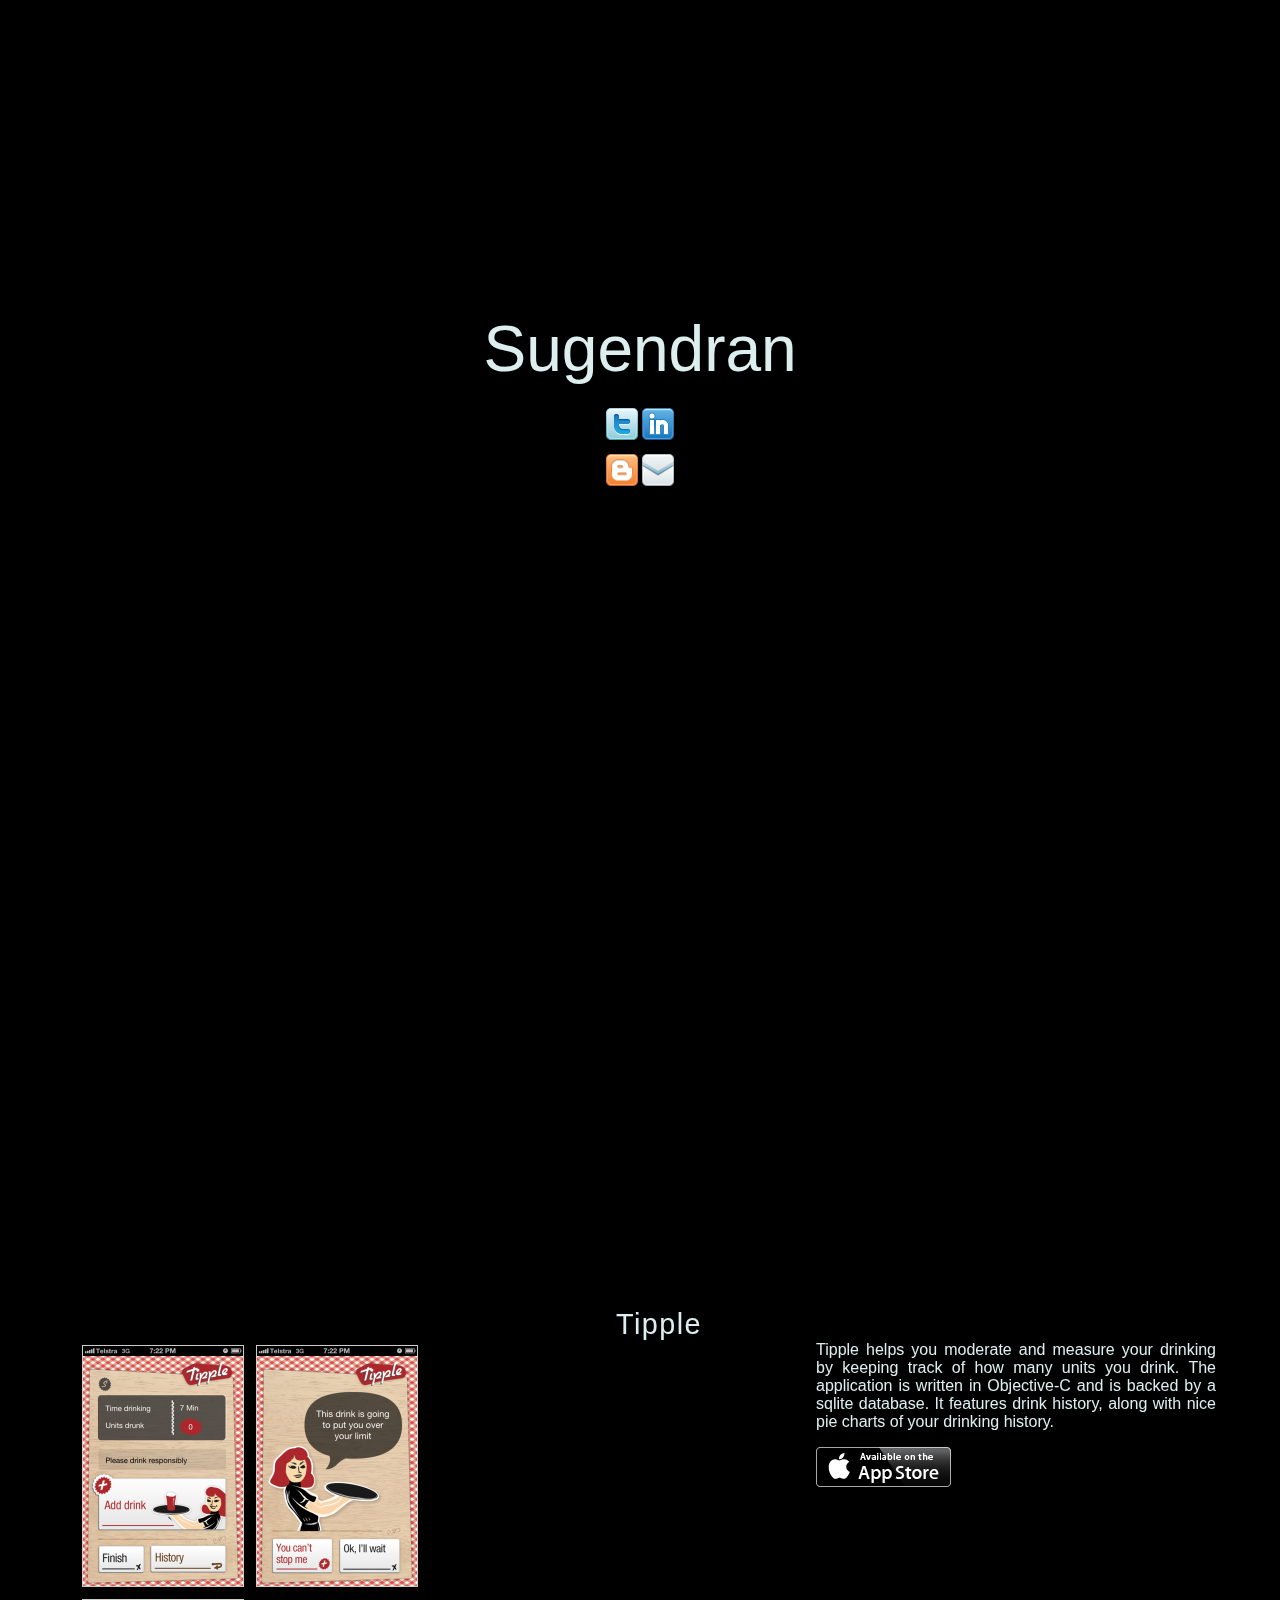
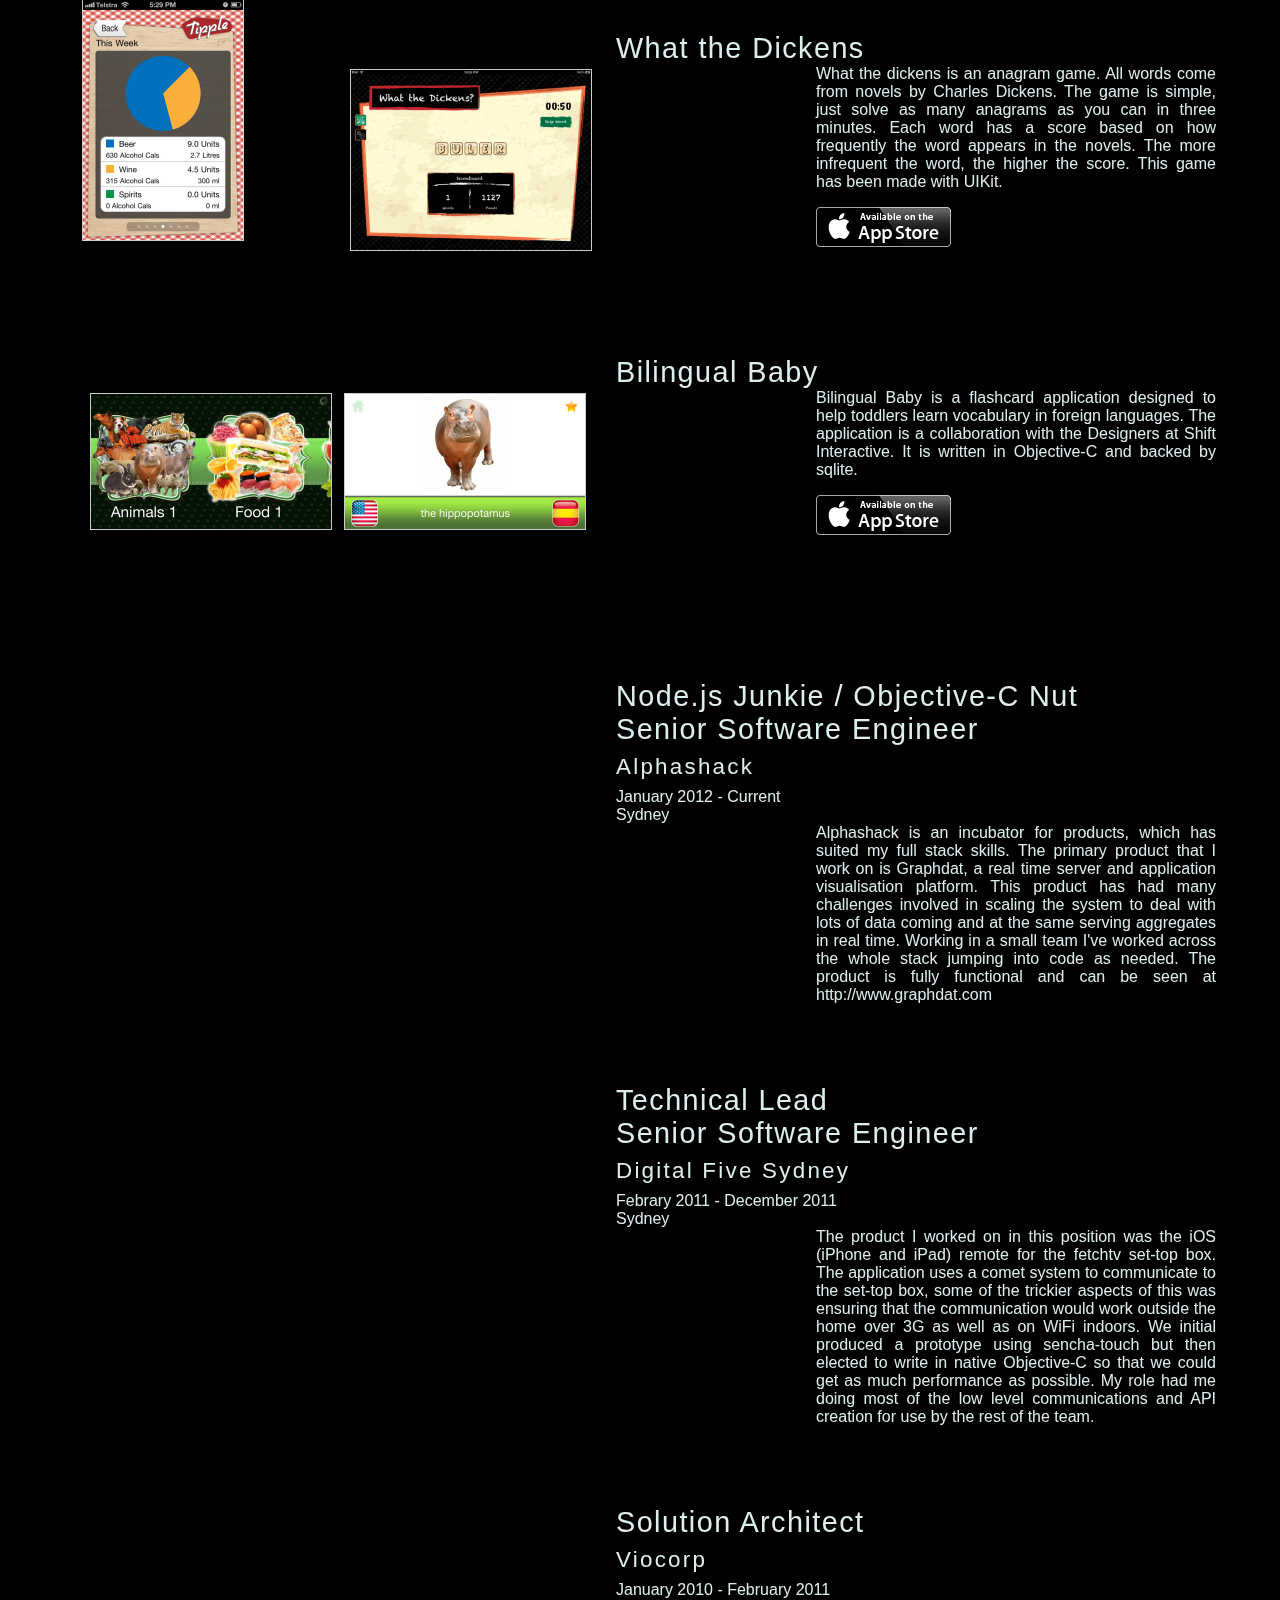
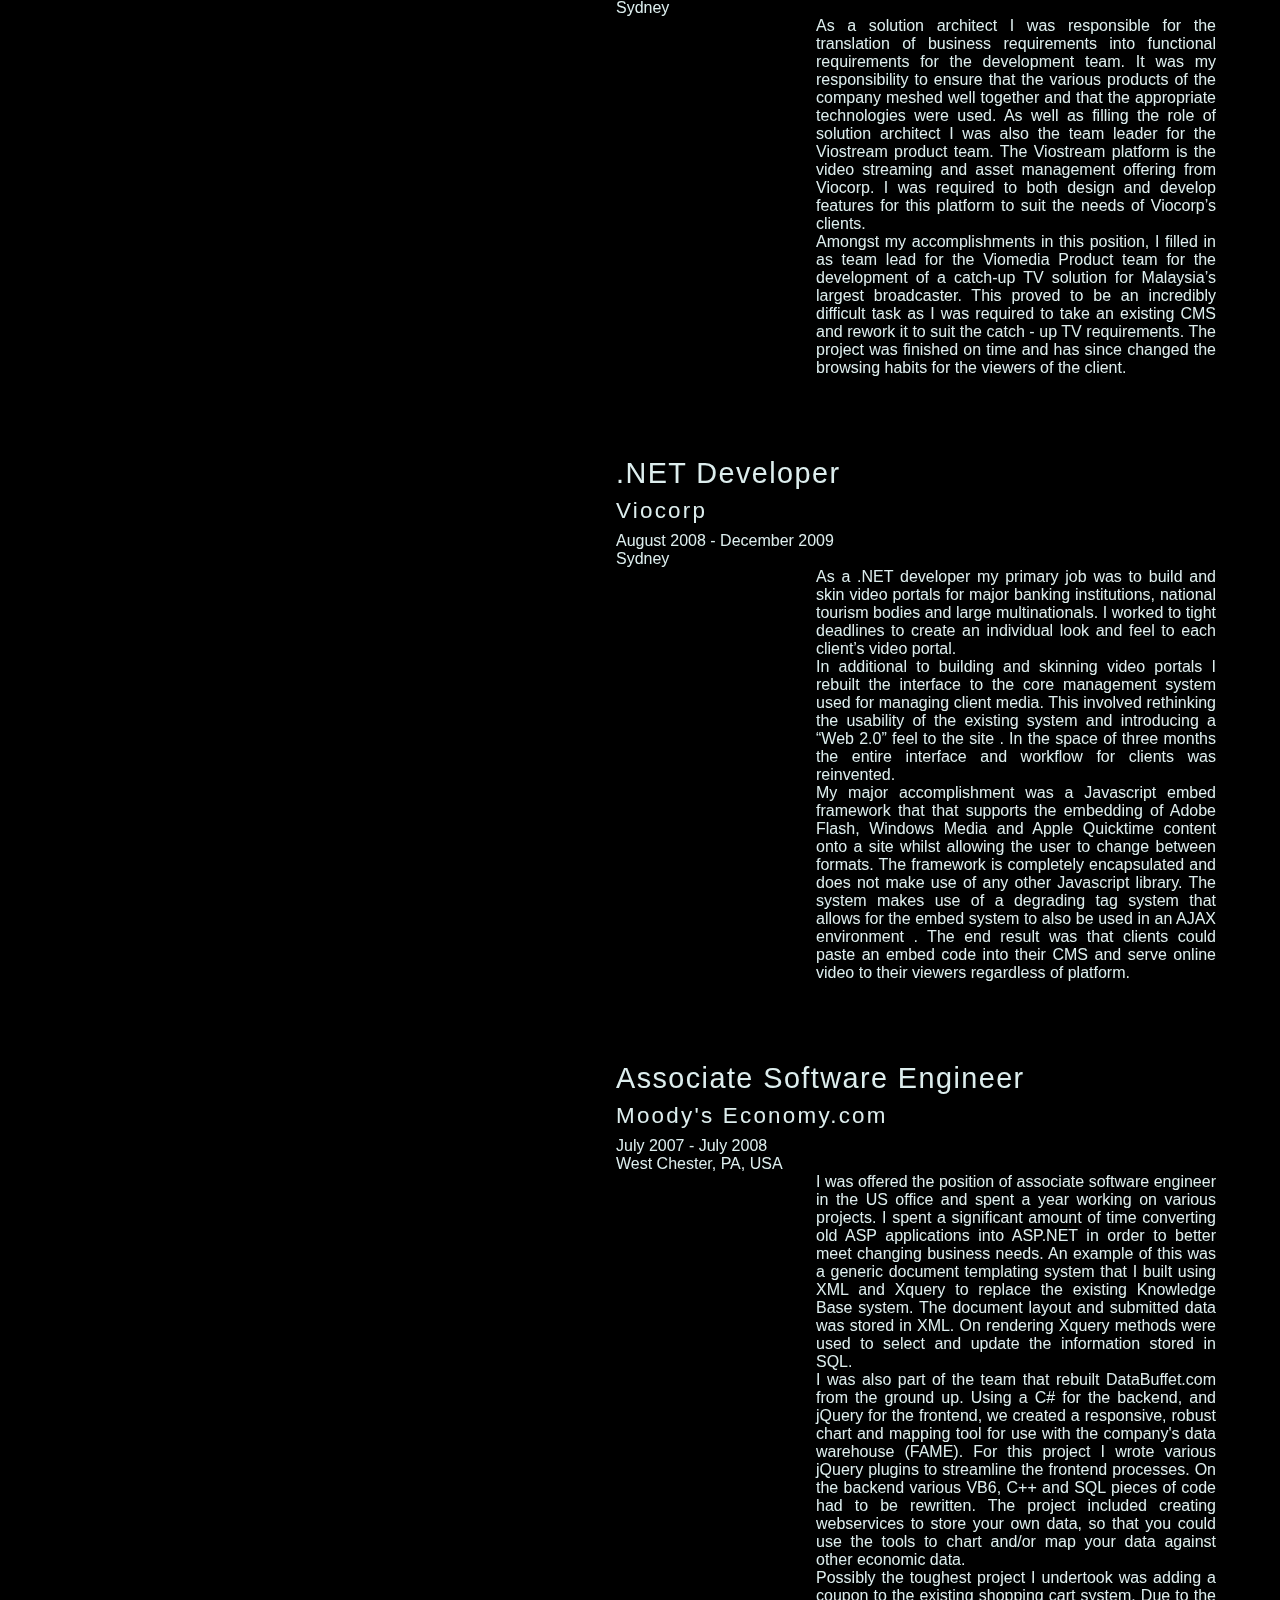
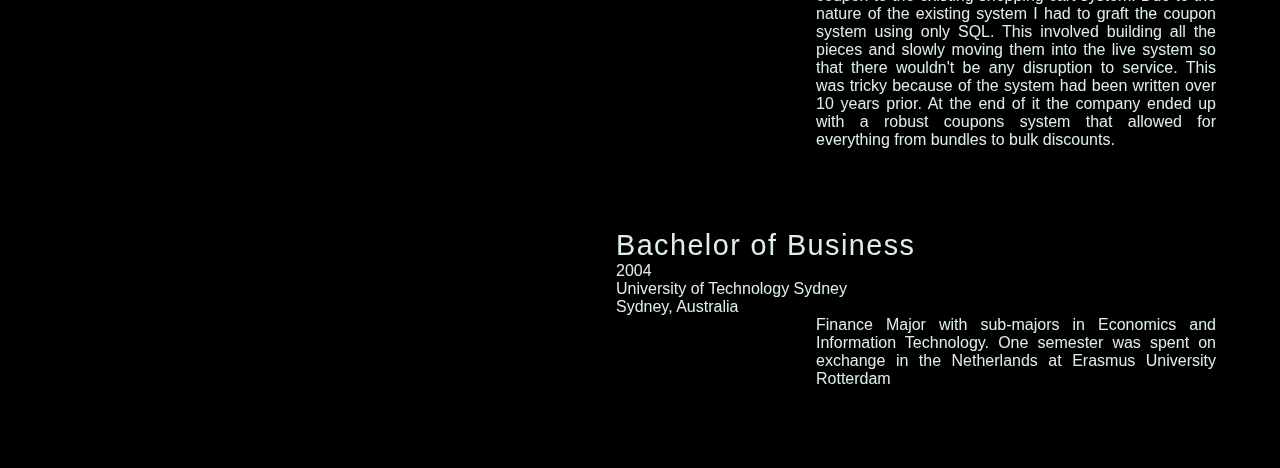
==== index.html @ 757991a2 "reworked website!" ====
﻿<!DOCTYPE html PUBLIC "-//W3C//DTD XHTML 1.0 Transitional//EN" "http://www.w3.org/TR/xhtml1/DTD/xhtml1-transitional.dtd">

<html xmlns="http://www.w3.org/1999/xhtml">
<head>
    <title>All about Sugendran</title>
    <link rel="stylesheet" type="text/css" href="styles/screen.css" />
    <script src="http://ajax.googleapis.com/ajax/libs/jquery/1.9.0/jquery.min.js"></script>
    <script type="text/javascript">
        (function(window, document, $) {
            var winHeight = 100, halfHeight = 50, pixelsPerDegree = 1.8, halfWidth = 100;
            var titleWidth = 400, titleMaxLeft = 400, titleHeight = 100;
            var docElem = document.documentElement;
            var canTransform = typeof(docElem.style.webkitTransform) != "undefined" || typeof(docElem.style.    MozTransform) != "undefined" || typeof(docElem.style.transform) != "undefined";
            function onResize() {
                winHeight = $(window).height();
                halfHeight = (winHeight * 0.5);
                halfWidth= $(window).width() * 0.5;
                var titleElem = $("#title");
                titleWidth = titleElem.width();
                titleHeight = titleElem.height();
                titleMaxLeft = (halfWidth - (titleWidth * 0.5));
                pixelsPerDegree = 90 / halfHeight;
                $("div.panel.main")
                    .css("minHeight", winHeight + "px")
                    .children("div.menu").css("margin-top", halfHeight - 42 + "px");
                titleElem.css({ 
                    "bottom": (halfHeight + 64) + "px",
                    "left": titleMaxLeft + "px"
                });
            }
            function onScroll() {
                var offset = $(document).scrollTop();
                if(!canTransform) return;
                var angle = Math.max(0 - (offset * pixelsPerDegree), -90);
                var anglePercent = (angle / -90);
                var anglePercentInverse = 1 - anglePercent;
                var left = titleMaxLeft * anglePercentInverse - titleHeight * anglePercent;
                var rotation = "rotate(" + angle + "deg)";
                $("#title").css({
                    "-webkit-transform": rotation,
                    "-moz-transform": rotation,
                    "transform": rotation,
                    "left": left + "px"
                });
            }
            $(window).resize(onResize);
            $(document).scroll(onScroll);
            $(function() {
                if(!canTransform) {
                    $("#title").css("display", "absolute");
                }
                onResize();
                onScroll();
            });
        })(window, document, jQuery);
    </script>
</head>
<body>
    <h1 class="title" id="title">Sugendran</h1>
    <div class="panel main">
        <div class="menu">
            <a href="http://twitter.com/sugendran" title="Follow Sugendran on Twitter" class="twitter">
                <span>Follow Sugendran on Twitter</span>
            </a>
            <a href="http://au.linkedin.com/in/sugendran" title="Sugendran on LinkedIn" class="linkedin">
                <span>Sugendran on LinkedIn</span>
            </a>
            <a href="http://www.abandonedexpression.com" title="Read Sugendran's Blog" class="blog">
                <span>Read Sugendran's Blog</span>
            </a>
            <a href="mailto://sugendran@sugendran.net" title="Email Sugendran" class="email">
                <span>Email Sugendran</span>
            </a>
        </div>
    </div>
    <div class="panel apps">
        <div class="app">
            <dl>
                <dt class="title">Title</dt>
                <dd class="title">Tipple</dd>
                <dt class="screenshots"><dt>
                <dd class="screenshots" style="width:518px">
                    <img src="images/tipple-1.jpeg" alt="Add drink screen"  width="160" height="240" />
                    <img src="images/tipple-2.jpeg" alt="Overlimit screen"  width="160" height="240" />
                    <img src="images/tipple-3.jpeg" alt="History screen"  width="160" height="240" />
                </dd>
                <dt class="description">Description</dt>
                <dd class="description">Tipple helps you moderate and measure your drinking by keeping track of how many units you drink. The application is written in Objective-C and is backed by a sqlite database. It features drink history, along with nice pie charts of your drinking history.</dd>
                <dt class="link">Links></dt>
                <dd class="link"><a href="https://itunes.apple.com/au/app/tipple-alcohol-tracker/id479124591?mt=8"><img src="images/available_on_app_store.png" alt="Available on the App Store" /></a></dd>
            </dl>
        </div>
        <div class="app">
            <dl>
                <dt class="title">Title</dt>
                <dd class="title">What the Dickens</dd>
                <dt class="screenshots"><dt>
                <dd class="screenshots" style="width:250px">
                    <img src="images/what-the-dickens-1.jpeg" alt="Sample game screen"  width="240" height="180" />
                </dd>
                <dt class="description">Description</dt>
                <dd class="description">What the dickens is an anagram game. All words come from novels by Charles Dickens. The game is simple, just solve as many anagrams as you can in three minutes. Each word has a score based on how frequently the word appears in the novels. The more infrequent the word, the higher the score. This game has been made with UIKit.</dd>
                <dt class="link">Links></dt>
                <dd class="link"><a href="https://itunes.apple.com/au/app/what-the-dickens/id553175705?mt=8"><img src="images/available_on_app_store.png" alt="Available on the App Store" /></a></dd>
            </dl>
        </div>
        <div class="app">
            <dl>
                <dt class="title">Title</dt>
                <dd class="title">Bilingual Baby</dd>
                <dt class="screenshots"><dt>
                <dd class="screenshots" style="width:510px">
                    <img src="images/bb-2.jpeg" alt="Sample game screen"  width="240" height="135" />
                    <img src="images/bb-1.jpeg" alt="Sample game screen"  width="240" height="135" />
                </dd>
                <dt class="description">Description</dt>
                <dd class="description">Bilingual Baby is a flashcard application designed to help toddlers learn vocabulary in foreign languages. The application is a collaboration with the Designers at Shift Interactive. It is written in Objective-C and backed by sqlite.</dd>
                <dt class="link">Links></dt>
                <dd class="link"><a href="https://itunes.apple.com/us/app/bilingual-baby-flash-cards/id507280005?mt=8"><img src="images/available_on_app_store.png" alt="Available on the App Store" /></a></dd>
            </dl>
        </div>
    </div>
    <div class="panel jobs">
        <div class="job">
            <dl>
                <dt class="title">
                    Title
                </dt>
                <dd class="title">
                    Node.js Junkie / Objective-C Nut 
                </dd>
                <dd class="title">
                    Senior Software Engineer
                </dd>
                <dt class="company">
                    Company
                </dt>
                <dd class="companyx">
                    Alphashack
                </dd>
                <dt class="date">
                    Date
                </dt>
                <dd class="date">
                    January 2012 - Current
                </dd>
                <dt class="location">
                    Location
                </dt>
                <dd class="location">
                    Sydney
                </dd>
                <dt class="description">
                    Description
                </dt>
                <dd class="description">
                    <p>
                        Alphashack is an incubator for products, which has suited my full stack
                        skills. The primary product that I work on is Graphdat, a real time server and application visualisation platform. This product has had many challenges involved in scaling the system to deal with lots of data coming and at the same serving aggregates in real time. Working in a small team I've worked across the whole stack jumping into code as needed. The product is fully functional and can be seen at http://www.graphdat.com
                    </p>
                </dd>
                <dt class="keywords">
                    Keywords
                </dt>
                <dd class="keywords">
                    <span class="keywords">
                        nodejs
                    </span>
                    <span class="keywords">
                        Objective-C
                    </span>
                    <span class="keywords">
                        iOS
                    </span>
                    <span class="keywords">
                        Javascript
                    </span>
                    <span class="keywords">
                        PHP
                    </span>
                </dd>
            </dl>
        </div>
        <div class="job">
            <dl>
                <dt class="title">
                    Title
                </dt>
                <dd class="title">
                    Technical Lead
                </dd>
                <dd class="title">
                    Senior Software Engineer
                </dd>
                <dt class="company">
                    Company
                </dt>
                <dd class="companyx">
                    Digital Five Sydney
                </dd>
                <dt class="date">
                    Date
                </dt>
                <dd class="date">
                    Febrary 2011 - December 2011
                </dd>
                <dt class="location">
                    Location
                </dt>
                <dd class="location">
                    Sydney
                </dd>
                <dt class="description">
                    Description
                </dt>
                <dd class="description">
                    <p>
                        The product I worked on in this position was the iOS (iPhone and iPad)
                        remote for the fetchtv set-top box. The application uses a comet system
                        to communicate to the set-top box, some of the trickier aspects of this
                        was ensuring that the communication would work outside the home over 3G
                        as well as on WiFi indoors. We initial produced a prototype using sencha-touch
                        but then elected to write in native Objective-C so that we could get as
                        much performance as possible. My role had me doing most of the low level
                        communications and API creation for use by the rest of the team.
                    </p>
                </dd>
                <dt class="keywords">
                    Keywords
                </dt>
                <dd class="keywords">
                    <span class="keywords">
                        C#
                    </span>
                    <span class="keywords">
                        Objective-C
                    </span>
                    <span class="keywords">
                        iOS
                    </span>
                    <span class="keywords">
                        sencha-touch
                    </span>
                    <span class="keywords">
                        Javascript
                    </span>
                </dd>
            </dl>
        </div>
        <div class="job">
            <dl>
                <dt class="title">
                    Title
                </dt>
                <dd class="title">
                    Solution Architect
                </dd>
                <dt class="company">
                    Company
                </dt>
                <dd class="companyx">
                    Viocorp
                </dd>
                <dt class="date">
                    Date
                </dt>
                <dd class="date">
                    January 2010 - February 2011
                </dd>
                <dt class="location">
                    Location
                </dt>
                <dd class="location">
                    Sydney
                </dd>
                <dt class="description">
                    Description
                </dt>
                <dd class="description">
                    <p>
                        As a solution architect I was responsible for the translation of business
                        requirements into functional requirements for the development team. It
                        was my responsibility to ensure that the various products of the company
                        meshed well together and that the appropriate technologies were used. As
                        well as filling the role of solution architect I was also the team leader
                        for the Viostream product team. The Viostream platform is the video streaming
                        and asset management offering from Viocorp. I was required to both design
                        and develop features for this platform to suit the needs of Viocorp’s clients.
                    </p>
                    <p>
                        Amongst my accomplishments in this position, I filled in as team lead
                        for the Viomedia Product team for the development of a catch-up TV solution
                        for Malaysia’s largest broadcaster. This proved to be an incredibly difficult
                        task as I was required to take an existing CMS and rework it to suit the
                        catch - up TV requirements. The project was finished on time and has since
                        changed the browsing habits for the viewers of the client.
                    </p>
                </dd>
                <dt class="keywords">
                    Keywords
                </dt>
                <dd class="keywords">
                    <span class="keywords">
                        C#
                    </span>
                    <span class="keywords">
                        Javascript
                    </span>
                    <span class="keywords">
                        Akamai
                    </span>
                    <span class="keywords">
                        CSS
                    </span>
                    <span class="keywords">
                        jQuery
                    </span>
                    <span class="keywords">
                        ASP.NET
                    </span>
                    <span class="keywords">
                        IPTV
                    </span>
                    <span class="keywords">
                        Flash Media Server
                    </span>
                    <span class="keywords">
                        Live Video Streaming
                    </span>
                    <span class="keywords">
                        Internet TV
                    </span>
                    <span class="keywords">
                        PHP
                    </span>
                    <span class="keywords">
                        CMS
                    </span>
                </dd>
            </dl>
        </div>
        <div class="job">
            <dl>
                <dt class="title">
                    Title
                </dt>
                <dd class="title">
                    .NET Developer
                </dd>
                <dt class="company">
                    Company
                </dt>
                <dd class="companyx">
                    Viocorp
                </dd>
                <dt class="date">
                    Date
                </dt>
                <dd class="date">
                    August 2008 - December 2009
                </dd>
                <dt class="location">
                    Location
                </dt>
                <dd class="location">
                    Sydney
                </dd>
                <dt class="description">
                    Description
                </dt>
                <dd class="description">
                    <p>
                        As a .NET developer my primary job was to build and skin video portals
                        for major banking institutions, national tourism bodies and large multinationals.
                        I worked to tight deadlines to create an individual look and feel to each
                        client’s video portal.
                    </p>
                    <p>
                        In additional to building and skinning video portals I rebuilt the interface
                        to the core management system used for managing client media. This involved
                        rethinking the usability of the existing system and introducing a “Web
                        2.0” feel to the site . In the space of three months the entire interface
                        and workflow for clients was reinvented.
                    </p>
                    <p>
                        My major accomplishment was a Javascript embed framework that that supports
                        the embedding of Adobe Flash, Windows Media and Apple Quicktime content
                        onto a site whilst allowing the user to change between formats. The framework
                        is completely encapsulated and does not make use of any other Javascript
                        library. The system makes use of a degrading tag system that allows for
                        the embed system to also be used in an AJAX environment . The end result
                        was that clients could paste an embed code into their CMS and serve online
                        video to their viewers regardless of platform.
                    </p>
                </dd>
                <dt class="keywords">
                    Keywords
                </dt>
                <dd class="keywords">
                    <span class="keywords">
                        C#
                    </span>
                    <span class="keywords">
                        ASP.NET
                    </span>
                    <span class="keywords">
                        jQuery
                    </span>
                    <span class="keywords">
                        Javascript
                    </span>
                    <span class="keywords">
                        CSS
                    </span>
                </dd>
            </dl>
        </div>
        <div class="job">
            <dl>
                <dt class="title">
                    Title
                </dt>
                <dd class="title">
                    Associate Software Engineer
                </dd>
                <dt class="company">
                    Company
                </dt>
                <dd class="companyx">
                    Moody's Economy.com
                </dd>
                <dt class="date">
                    Date
                </dt>
                <dd class="date">
                    July 2007 - July 2008
                </dd>
                <dt class="location">
                    Location
                </dt>
                <dd class="location">
                    West Chester, PA, USA
                </dd>
                <dt class="description">
                    Description
                </dt>
                <dd class="description">
                    <p>
                        I was offered the position of associate software engineer in the US office
                        and spent a year working on various projects. I spent a significant amount
                        of time converting old ASP applications into ASP.NET in order to better
                        meet changing business needs. An example of this was a generic document
                        templating system that I built using XML and Xquery to replace the existing
                        Knowledge Base system. The document layout and submitted data was stored
                        in XML. On rendering Xquery methods were used to select and update the
                        information stored in SQL.
                    </p>
                    <p>
                        I was also part of the team that rebuilt DataBuffet.com from the ground
                        up. Using a C# for the backend, and jQuery for the frontend, we created
                        a responsive, robust chart and mapping tool for use with the company's
                        data warehouse (FAME). For this project I wrote various jQuery plugins
                        to streamline the frontend processes. On the backend various VB6, C++ and
                        SQL pieces of code had to be rewritten. The project included creating webservices
                        to store your own data, so that you could use the tools to chart and/or
                        map your data against other economic data.
                    </p>
                    <p>
                        Possibly the toughest project I undertook was adding a coupon to the existing
                        shopping cart system. Due to the nature of the existing system I had to
                        graft the coupon system using only SQL. This involved building all the
                        pieces and slowly moving them into the live system so that there wouldn't
                        be any disruption to service. This was tricky because of the system had
                        been written over 10 years prior. At the end of it the company ended up
                        with a robust coupons system that allowed for everything from bundles to
                        bulk discounts.
                    </p>
                </dd>
                <dt class="keywords">
                    Keywords
                </dt>
                <dd class="keywords">
                    <span class="keywords">
                        C#
                    </span>
                    <span class="keywords">
                        ASP.NET
                    </span>
                    <span class="keywords">
                        jQuery
                    </span>
                    <span class="keywords">
                        VBA
                    </span>
                    <span class="keywords">
                        SQL Server
                    </span>
                    <span class="keywords">
                        FAME Database
                    </span>
                    <span class="keywords">
                        Javascript
                    </span>
                    <span class="keywords">
                        XQuery
                    </span>
                    <span class="keywords">
                        XML
                    </span>
                    <span class="keywords">
                        XSLT
                    </span>
                </dd>
            </dl>
        </div>
    </div>
    <div class="panel educations">
        <div class="education">
            <dl>
                <dt class="title">
                    Title
                </dt>
                <dd class="title">
                    Bachelor of Business
                </dd>
                <dt class="date">
                    Date
                </dt>
                <dd class="date">
                    2004
                </dd>
                <dt class="company">
                    University
                </dt>
                <dd class="company">
                    University of Technology Sydney
                </dd>
                <dt class="location">
                    Location
                </dt>
                <dd class="location">
                    Sydney, Australia
                </dd>
                <dt class="description">
                    Description
                </dt>
                <dd class="description">
                    <p>
                        Finance Major with sub-majors in Economics and Information Technology.
                        One semester was spent on exchange in the Netherlands at Erasmus University
                        Rotterdam
                    </p>
                </dd>
            </dl>
        </div>
    </div>
</body>
</html>
---- styles/screen.css ----
html{color:#DEE;background:#000;}body,div,dl,dt,dd,ul,ol,li,h1,h2,h3,h4,h5,h6,pre,code,form,fieldset,legend,input,textarea,p,blockquote,th,td{margin:0;padding:0;}table{border-collapse:collapse;border-spacing:0;}fieldset,img{border:0;}address,caption,cite,code,dfn,em,strong,th,var{font-style:normal;font-weight:normal;}li{list-style:none;}caption,th{text-align:left;}h1,h2,h3,h4,h5,h6{font-size:100%;font-weight:normal;}q:before,q:after{content:'';}abbr,acronym{border:0;font-variant:normal;}sup{vertical-align:text-top;}sub{vertical-align:text-bottom;}input,textarea,select{font-family:inherit;font-size:inherit;font-weight:inherit;}input,textarea,select{*font-size:100%;}legend{color:#DDD;}
html,body {
    padding:0px;
    margin:0px;
    font-family: Helvetica, sans-serif;
}
h1.title {
    font-size: 4em;
    text-align: center;
    position: fixed;
}
div.panel {
    display: block;

}
div.panel div.menu
{
	text-align: center;
	margin: auto;
	width: 74px;
	height: 74px;
}
div.panel div.menu a
{
    display: inline-block;
    width: 32px;
    height: 32px;
    margin-bottom: 10px;
}
div.panel div.menu a span
{
    display: none;
}
div.panel div.menu a.twitter
{
    background: transparent url(../images/twitter.png) no-repeat 50% 50%;
}
div.panel div.menu a.linkedin
{
    background: transparent url(../images/linkedin.png) no-repeat 50% 50%;
}
div.panel div.menu a.blog
{
    background: transparent url(../images/blogger.png) no-repeat 50% 50%;
}
div.panel div.menu a.email
{
    background: transparent url(../images/email.png) no-repeat 50% 50%;    
}
div.panel.jobs,
div.panel.educations
{
	margin: 0px 4em 0px auto;
	width: 600px;
}
div.panel.apps div.app
{
	margin: 0px 4em 0px auto;
	width: 600px;
	position: relative;
	/*display: inline-block;*/
	padding-bottom: 4em;
	min-height: 260px;
}
div.panel.jobs div.job, 
div.panel.educations div.education
{
    position: relative;
    clear: left;
    padding-bottom: 5em;
    display: inline-block;
}
dt.title, dt.date, dt.company, dt.location, dt.description, dt.keywords, dt.link, dt.screenshots
{
    display: none;
}
dd.title
{
    font-size: 1.8em;
    letter-spacing: 0.05em;
}
dd.companyx
{
	padding-top: 8px;
	padding-bottom: 8px;
	font-size: 1.4em;
	letter-spacing: 0.1em;
}
dd.description
{
    padding-left: 200px;
    text-align: justify;
}
dd.keywords
{
	display: none;
	padding-top: 24px;
	padding-left: 200px;
    font-size: 0.7em;
}
dd.keywords span.keywords:hover
{
    color: red;
}
dd.link
{
	padding-left: 200px;
	padding-top: 16px;
/*	position: absolute;
	left: 0px;
	top: 40px;*/
}
dd.screenshots
{
	position: absolute;
	right: 620px;
}
dd.screenshots img
{
	margin: 4px;
	border: 1px solid #CCC;
}
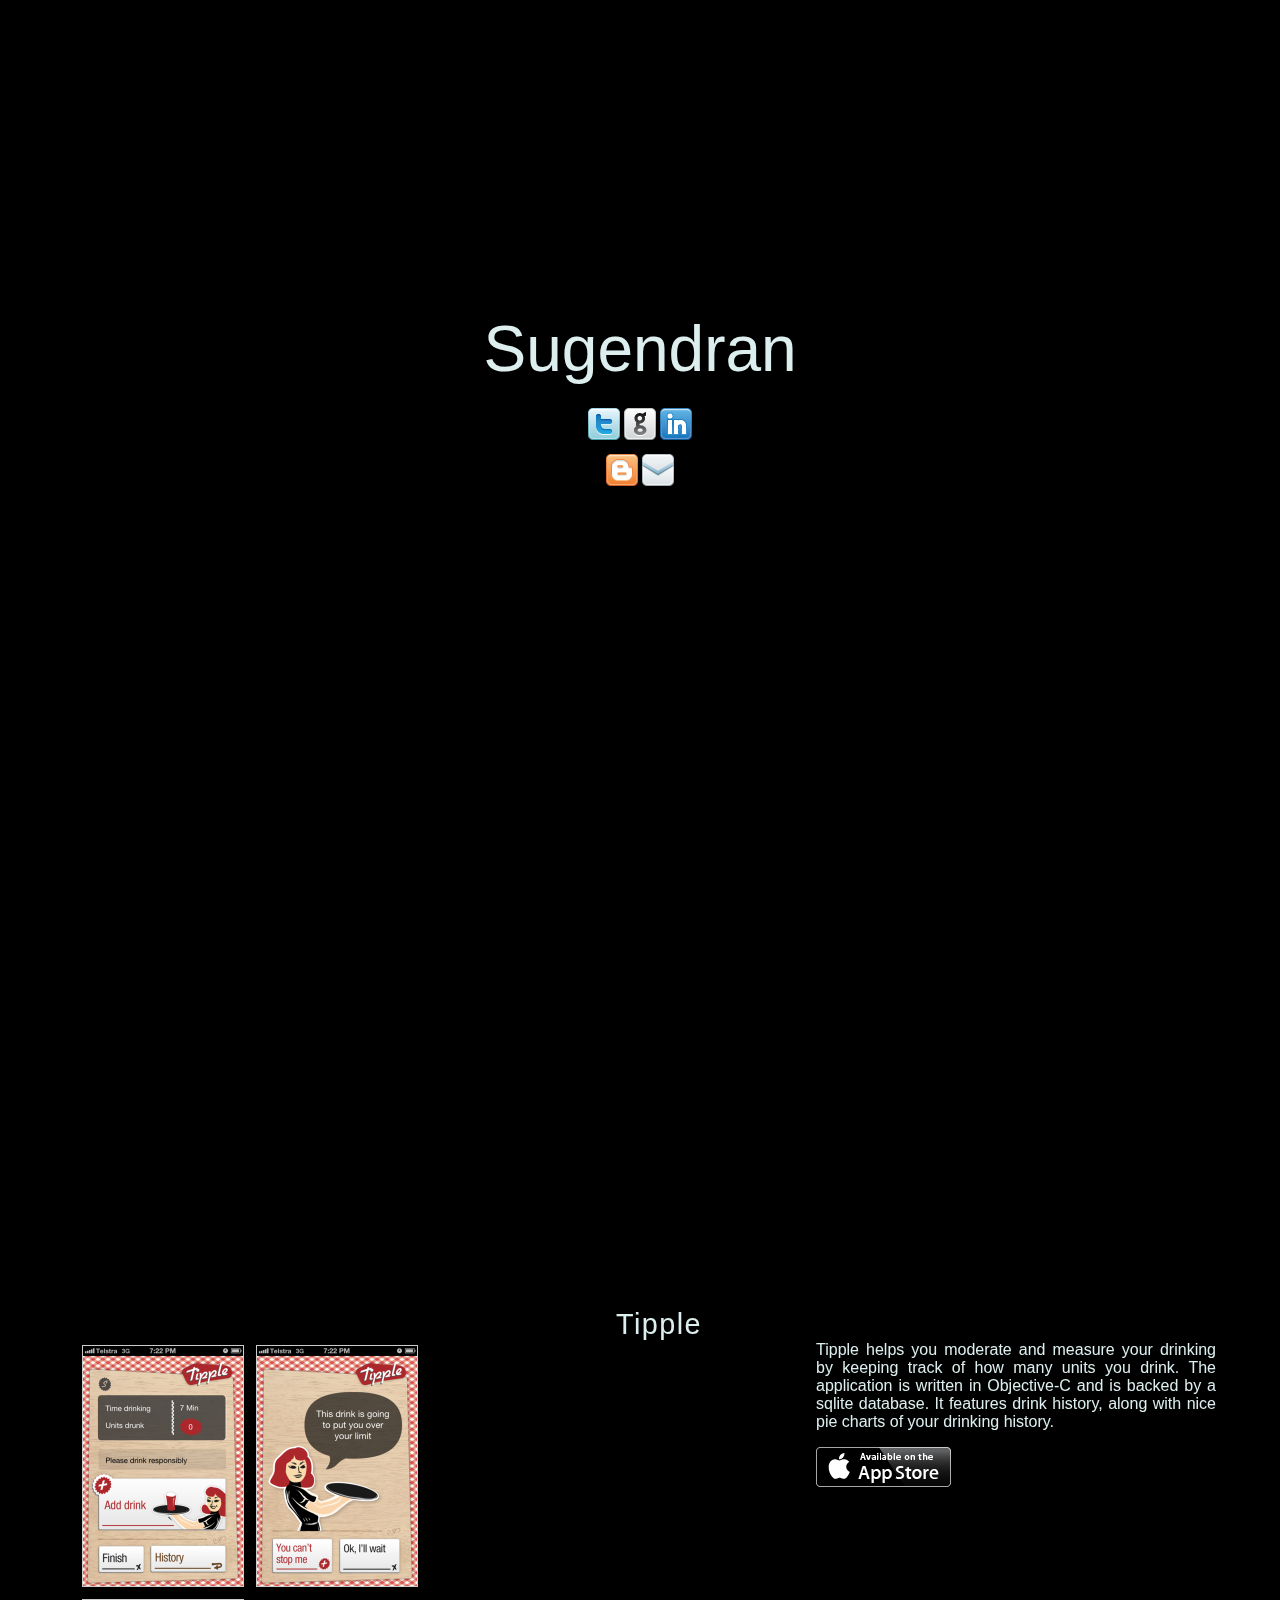
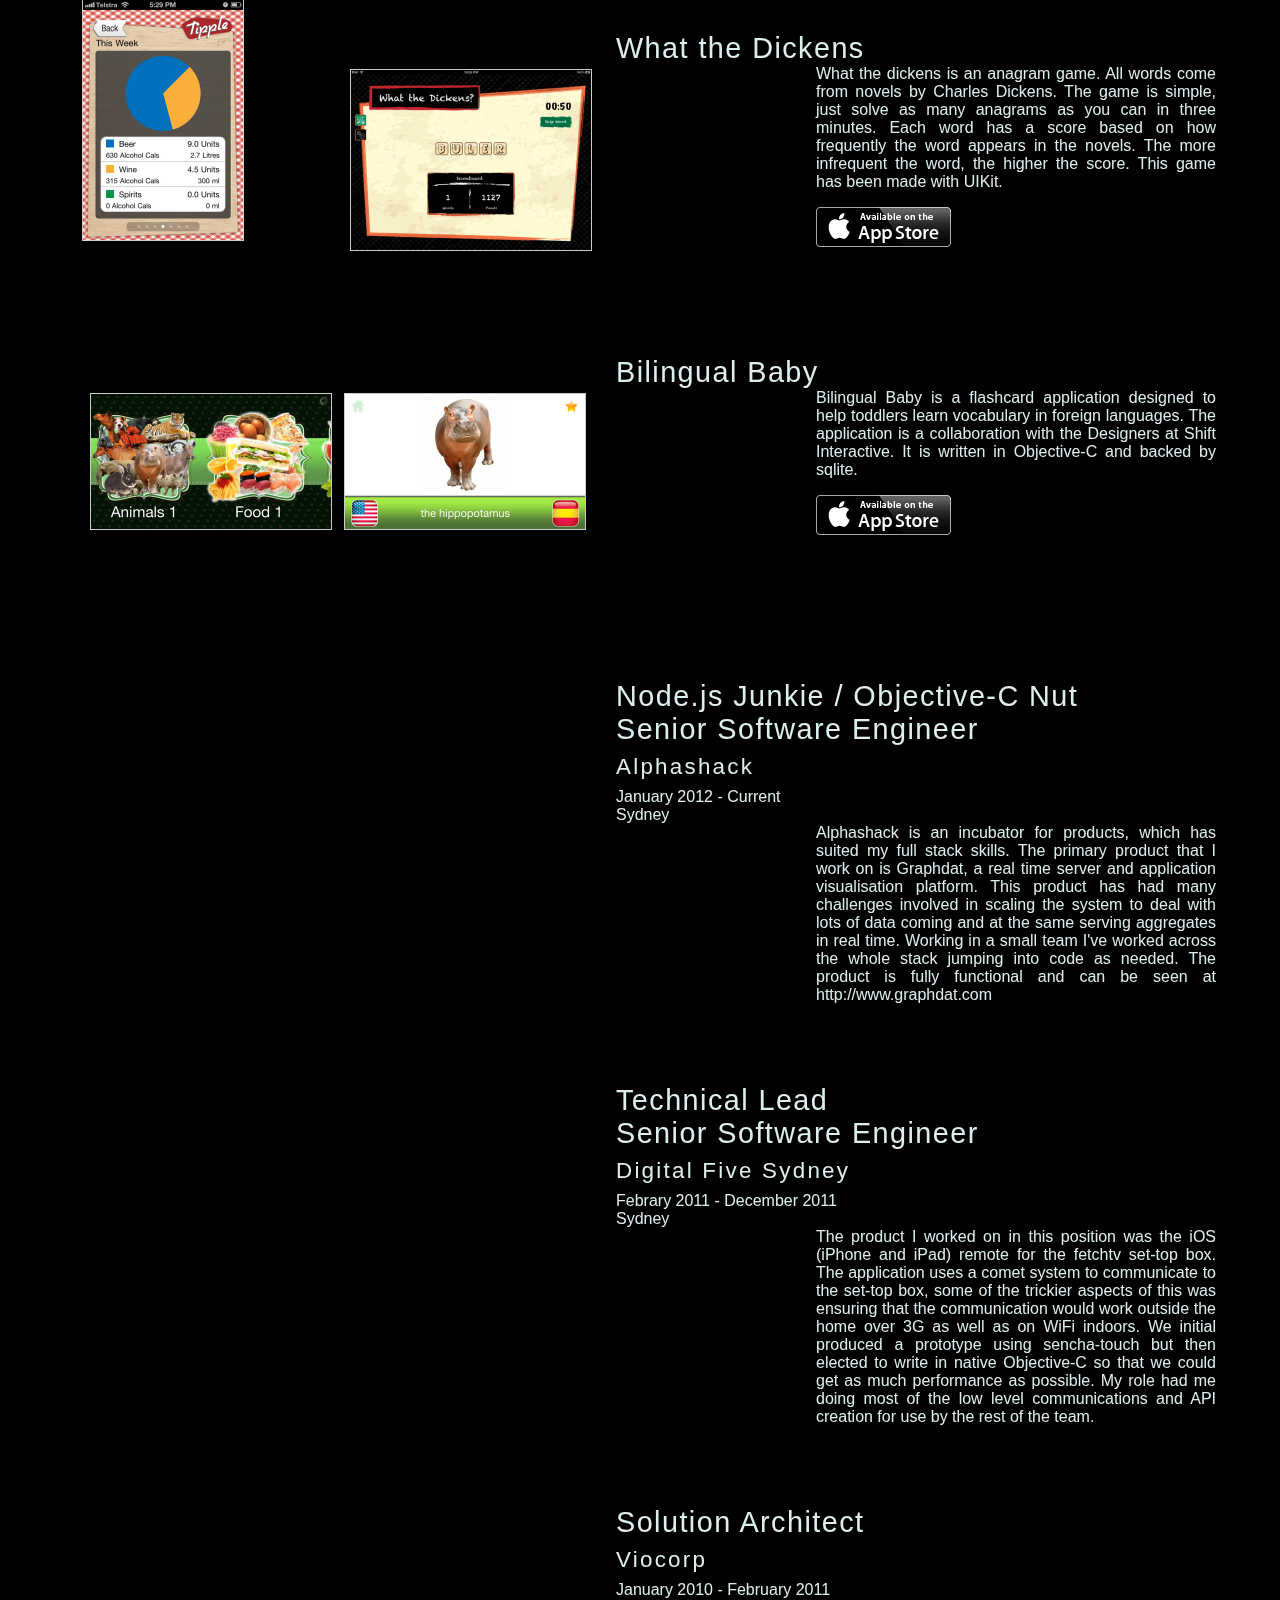
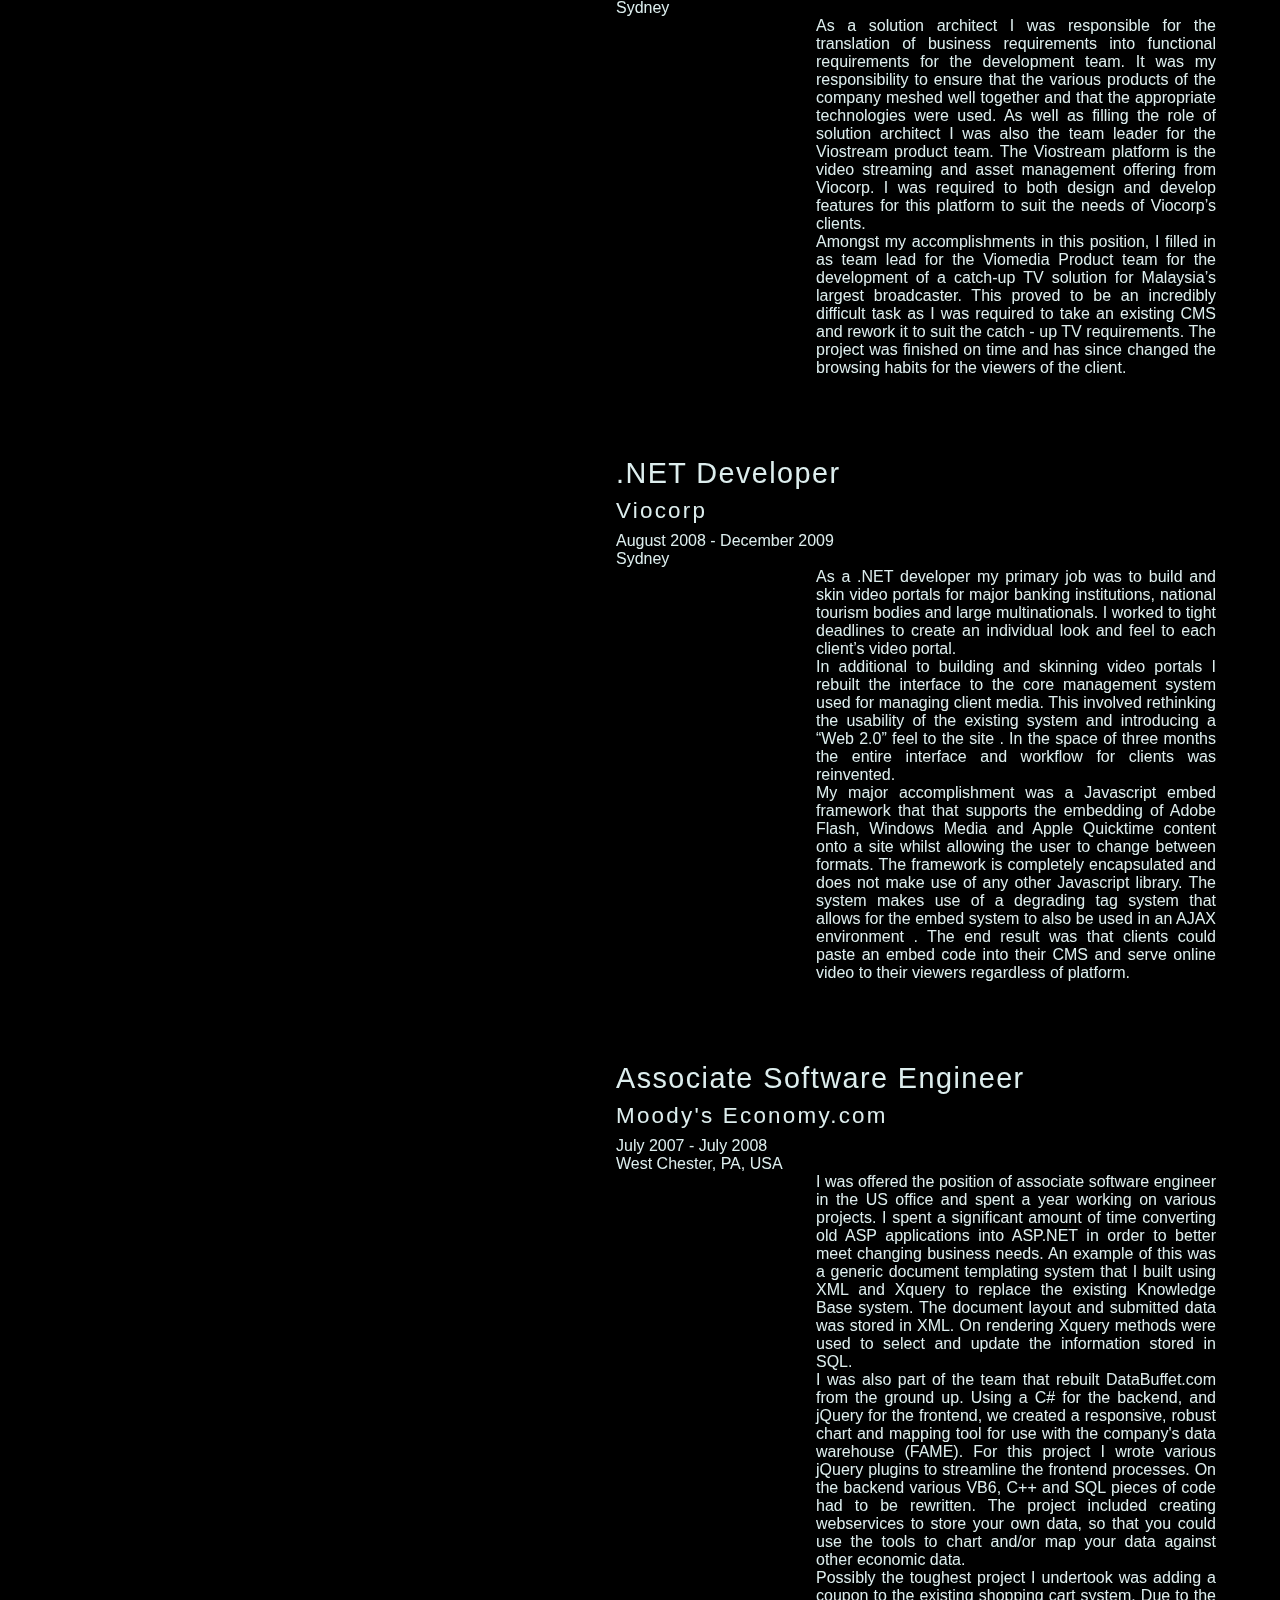
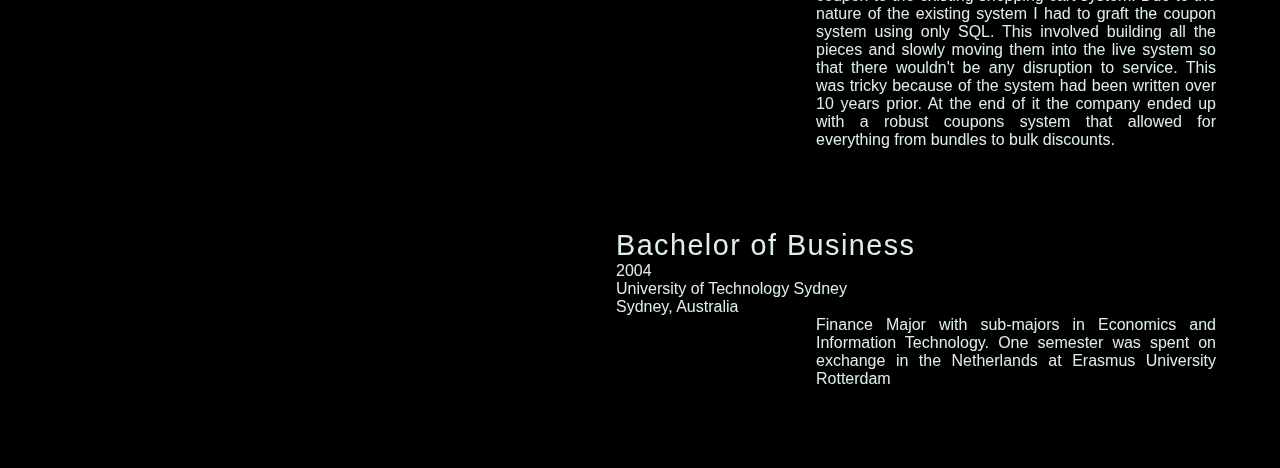
==== commit 4e78a163: "added github" ====
--- a/index.html
+++ b/index.html
@@ -62,6 +62,9 @@
             <a href="http://twitter.com/sugendran" title="Follow Sugendran on Twitter" class="twitter">
                 <span>Follow Sugendran on Twitter</span>
             </a>
+            <a href="https://github.com/sugendran/" title="Sugendran on GitHub" class="github">
+                <span>Sugendran on GitHub</span>
+            </a>
             <a href="http://au.linkedin.com/in/sugendran" title="Sugendran on LinkedIn" class="linkedin">
                 <span>Sugendran on LinkedIn</span>
             </a>
--- a/styles/screen.css
+++ b/styles/screen.css
@@ -17,7 +17,7 @@
 {
 	text-align: center;
 	margin: auto;
-	width: 74px;
+	width: 120px;
 	height: 74px;
 }
 div.panel div.menu a
@@ -46,6 +46,10 @@
 div.panel div.menu a.email
 {
     background: transparent url(../images/email.png) no-repeat 50% 50%;    
+}
+div.panel div.menu a.github
+{
+    background: transparent url(../images/github.png) no-repeat 50% 50%;    
 }
 div.panel.jobs,
 div.panel.educations
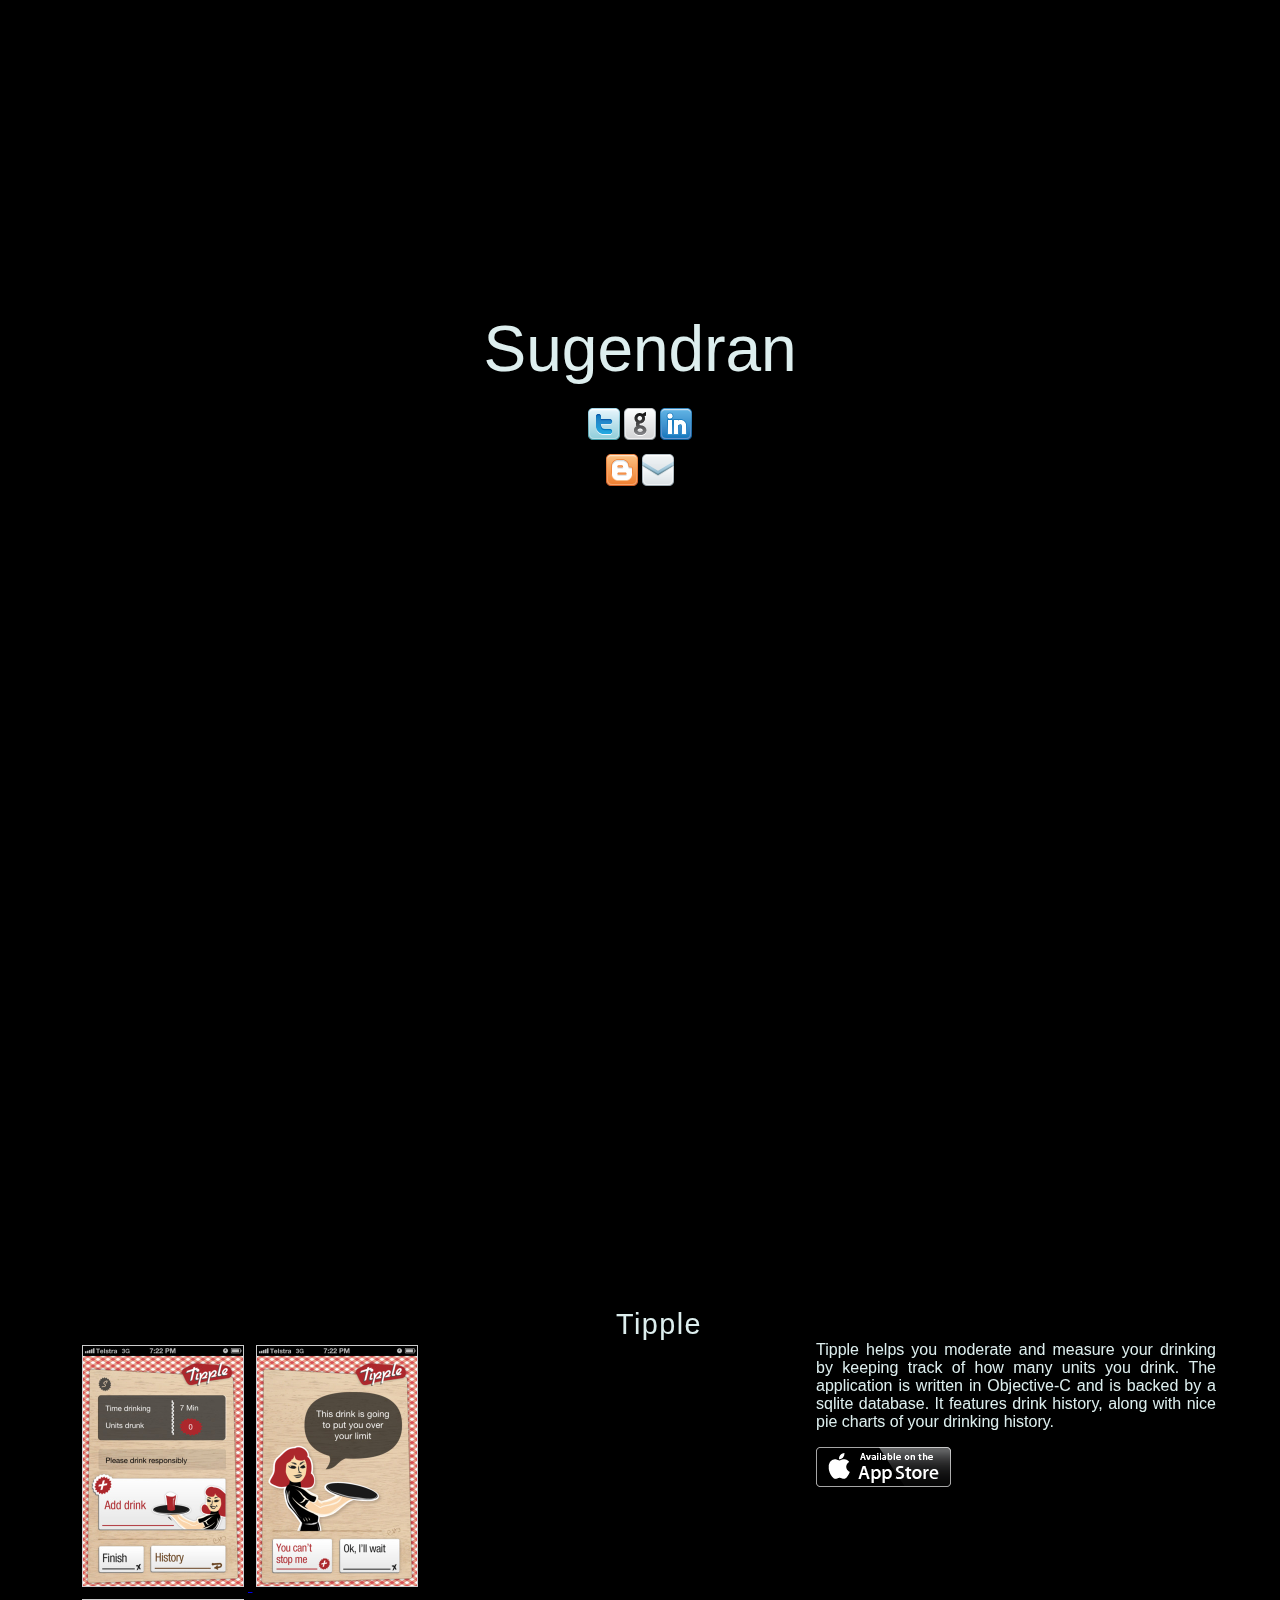
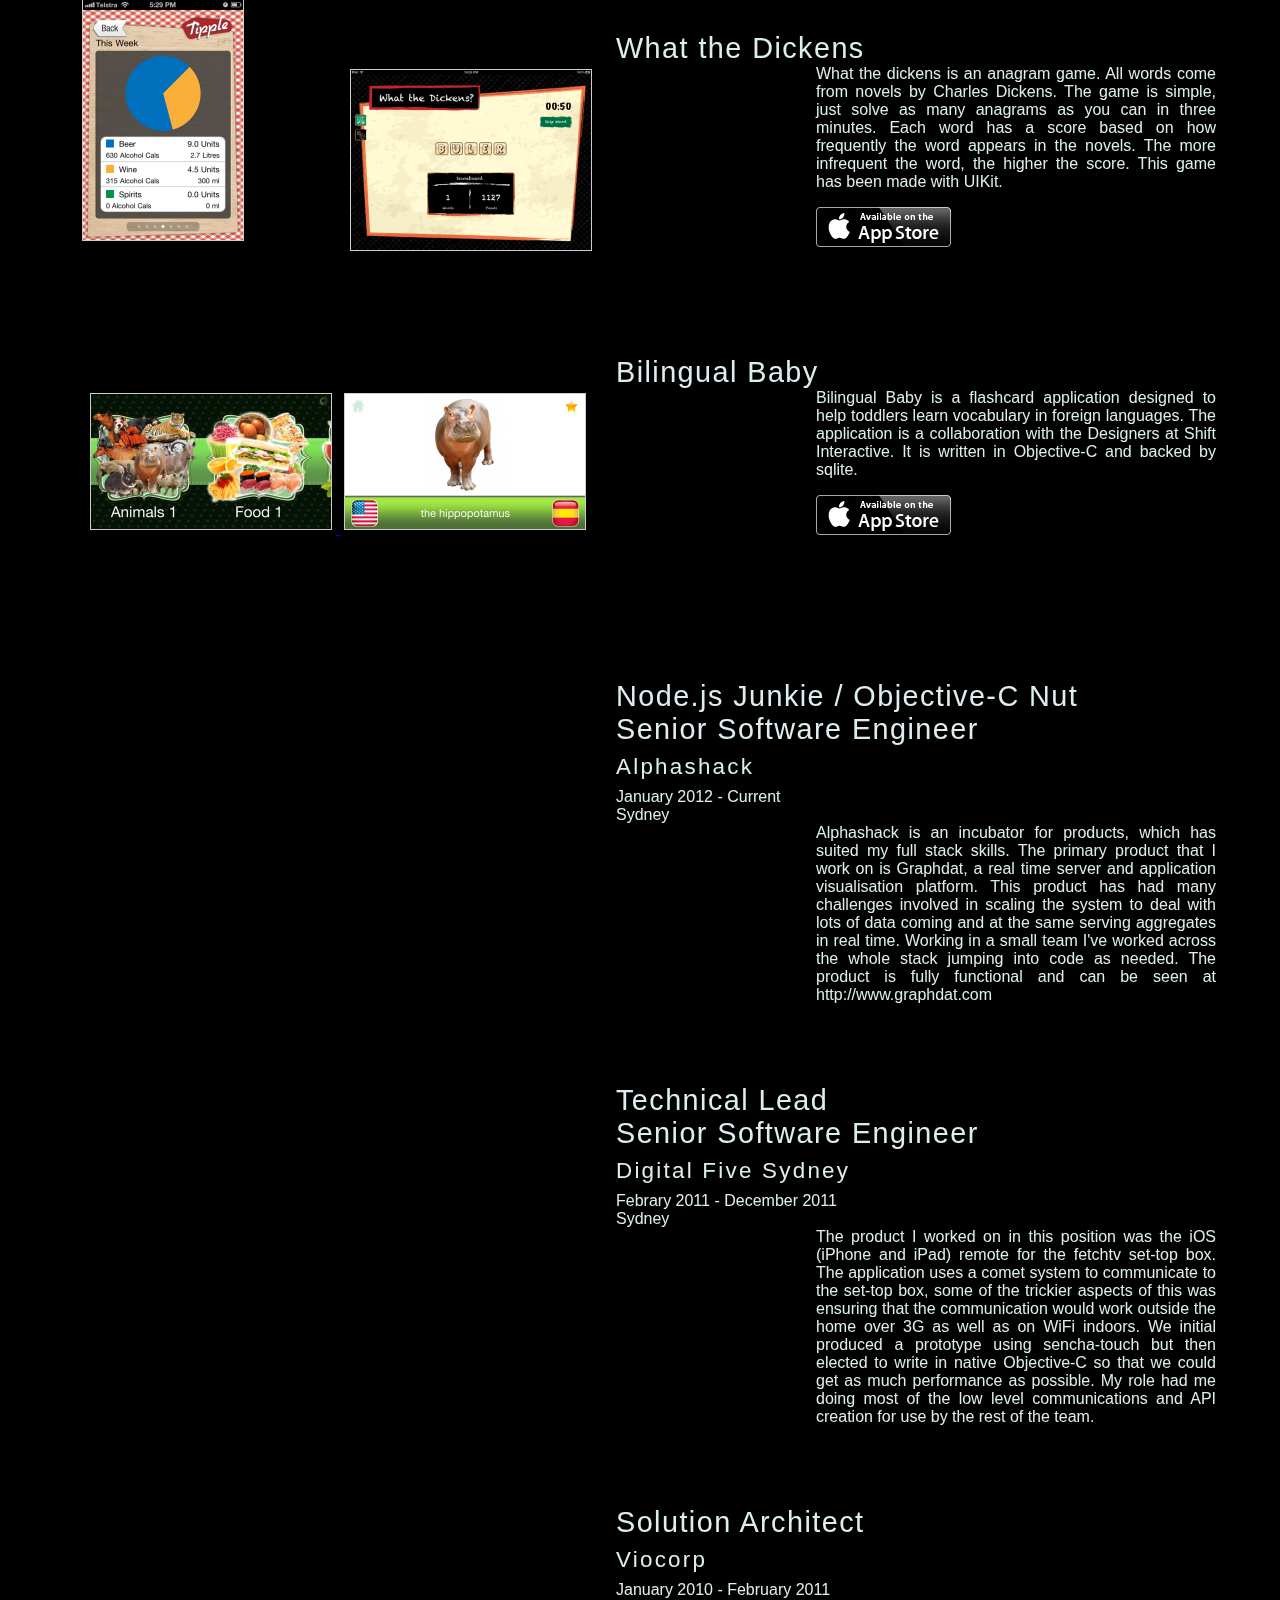
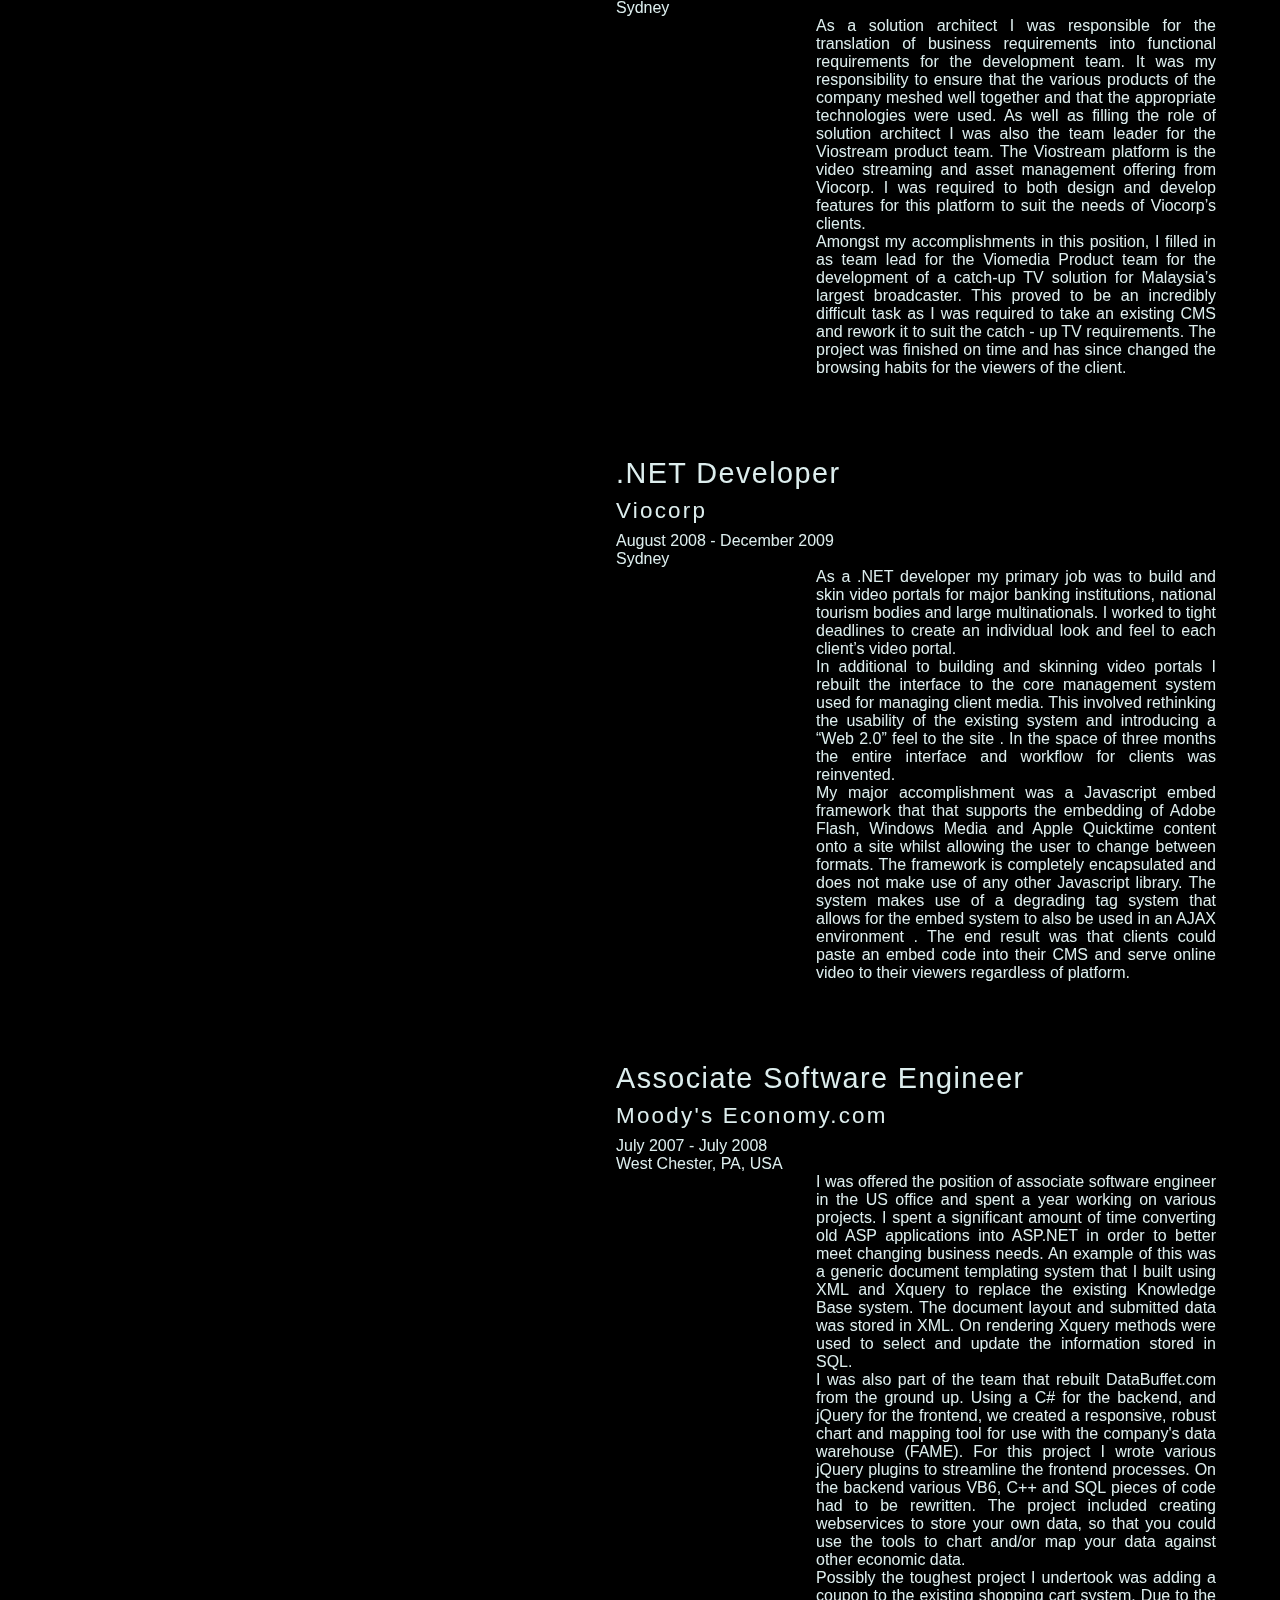
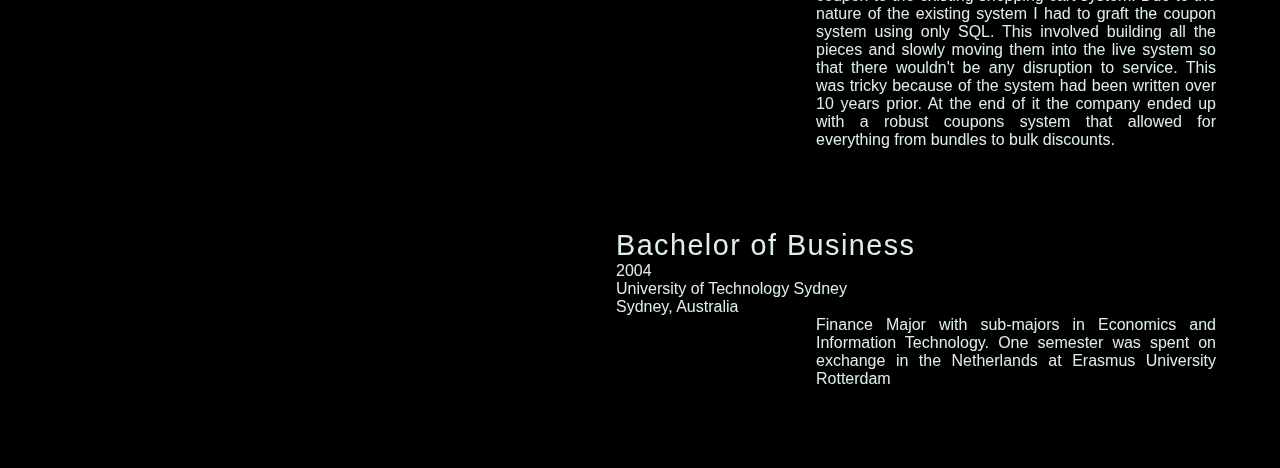
==== commit 0a964f4a: "fancy box!" ====
--- a/index.html
+++ b/index.html
@@ -5,55 +5,10 @@
     <title>All about Sugendran</title>
     <link rel="stylesheet" type="text/css" href="styles/screen.css" />
     <script src="http://ajax.googleapis.com/ajax/libs/jquery/1.9.0/jquery.min.js"></script>
-    <script type="text/javascript">
-        (function(window, document, $) {
-            var winHeight = 100, halfHeight = 50, pixelsPerDegree = 1.8, halfWidth = 100;
-            var titleWidth = 400, titleMaxLeft = 400, titleHeight = 100;
-            var docElem = document.documentElement;
-            var canTransform = typeof(docElem.style.webkitTransform) != "undefined" || typeof(docElem.style.    MozTransform) != "undefined" || typeof(docElem.style.transform) != "undefined";
-            function onResize() {
-                winHeight = $(window).height();
-                halfHeight = (winHeight * 0.5);
-                halfWidth= $(window).width() * 0.5;
-                var titleElem = $("#title");
-                titleWidth = titleElem.width();
-                titleHeight = titleElem.height();
-                titleMaxLeft = (halfWidth - (titleWidth * 0.5));
-                pixelsPerDegree = 90 / halfHeight;
-                $("div.panel.main")
-                    .css("minHeight", winHeight + "px")
-                    .children("div.menu").css("margin-top", halfHeight - 42 + "px");
-                titleElem.css({ 
-                    "bottom": (halfHeight + 64) + "px",
-                    "left": titleMaxLeft + "px"
-                });
-            }
-            function onScroll() {
-                var offset = $(document).scrollTop();
-                if(!canTransform) return;
-                var angle = Math.max(0 - (offset * pixelsPerDegree), -90);
-                var anglePercent = (angle / -90);
-                var anglePercentInverse = 1 - anglePercent;
-                var left = titleMaxLeft * anglePercentInverse - titleHeight * anglePercent;
-                var rotation = "rotate(" + angle + "deg)";
-                $("#title").css({
-                    "-webkit-transform": rotation,
-                    "-moz-transform": rotation,
-                    "transform": rotation,
-                    "left": left + "px"
-                });
-            }
-            $(window).resize(onResize);
-            $(document).scroll(onScroll);
-            $(function() {
-                if(!canTransform) {
-                    $("#title").css("display", "absolute");
-                }
-                onResize();
-                onScroll();
-            });
-        })(window, document, jQuery);
-    </script>
+    <link rel="stylesheet" href="scripts/fancybox/jquery.fancybox.css?v=2.1.4" type="text/css" media="screen" />
+    <script type="text/javascript" src="scripts/fancybox/jquery.fancybox.pack.js?v=2.1.4"></script>
+
+    <script src="scripts/main.js"></script>
 </head>
 <body>
     <h1 class="title" id="title">Sugendran</h1>
@@ -83,9 +38,15 @@
                 <dd class="title">Tipple</dd>
                 <dt class="screenshots"><dt>
                 <dd class="screenshots" style="width:518px">
-                    <img src="images/tipple-1.jpeg" alt="Add drink screen"  width="160" height="240" />
-                    <img src="images/tipple-2.jpeg" alt="Overlimit screen"  width="160" height="240" />
-                    <img src="images/tipple-3.jpeg" alt="History screen"  width="160" height="240" />
+                    <a href="images/tipple-1.jpeg" rel="tipple" target="_blank">
+                        <img src="images/tipple-1.jpeg" alt="Add drink screen"  width="160" height="240" />
+                    </a>
+                    <a href="images/tipple-2.jpeg" rel="tipple" target="_blank">
+                        <img src="images/tipple-2.jpeg" alt="Overlimit screen"  width="160" height="240" />
+                    </a>
+                    <a href="images/tipple-3.jpeg" rel="tipple" target="_blank">
+                        <img src="images/tipple-3.jpeg" alt="History screen"  width="160" height="240" />
+                    </a>
                 </dd>
                 <dt class="description">Description</dt>
                 <dd class="description">Tipple helps you moderate and measure your drinking by keeping track of how many units you drink. The application is written in Objective-C and is backed by a sqlite database. It features drink history, along with nice pie charts of your drinking history.</dd>
@@ -99,7 +60,9 @@
                 <dd class="title">What the Dickens</dd>
                 <dt class="screenshots"><dt>
                 <dd class="screenshots" style="width:250px">
-                    <img src="images/what-the-dickens-1.jpeg" alt="Sample game screen"  width="240" height="180" />
+                    <a href="images/what-the-dickens-1.jpeg" target="_blank">
+                        <img src="images/what-the-dickens-1.jpeg" alt="Sample game screen"  width="240" height="180" />
+                    </a>
                 </dd>
                 <dt class="description">Description</dt>
                 <dd class="description">What the dickens is an anagram game. All words come from novels by Charles Dickens. The game is simple, just solve as many anagrams as you can in three minutes. Each word has a score based on how frequently the word appears in the novels. The more infrequent the word, the higher the score. This game has been made with UIKit.</dd>
@@ -113,8 +76,12 @@
                 <dd class="title">Bilingual Baby</dd>
                 <dt class="screenshots"><dt>
                 <dd class="screenshots" style="width:510px">
-                    <img src="images/bb-2.jpeg" alt="Sample game screen"  width="240" height="135" />
-                    <img src="images/bb-1.jpeg" alt="Sample game screen"  width="240" height="135" />
+                    <a href="images/bb-2.jpeg" rel="bb" target="_blank">
+                        <img src="images/bb-2.jpeg" alt="Sample game screen"  width="240" height="135" />
+                    </a>
+                    <a href="images/bb-1.jpeg" rel="bb" target="_blank">
+                        <img src="images/bb-1.jpeg" alt="Sample game screen"  width="240" height="135" />
+                    </a>
                 </dd>
                 <dt class="description">Description</dt>
                 <dd class="description">Bilingual Baby is a flashcard application designed to help toddlers learn vocabulary in foreign languages. The application is a collaboration with the Designers at Shift Interactive. It is written in Objective-C and backed by sqlite.</dd>
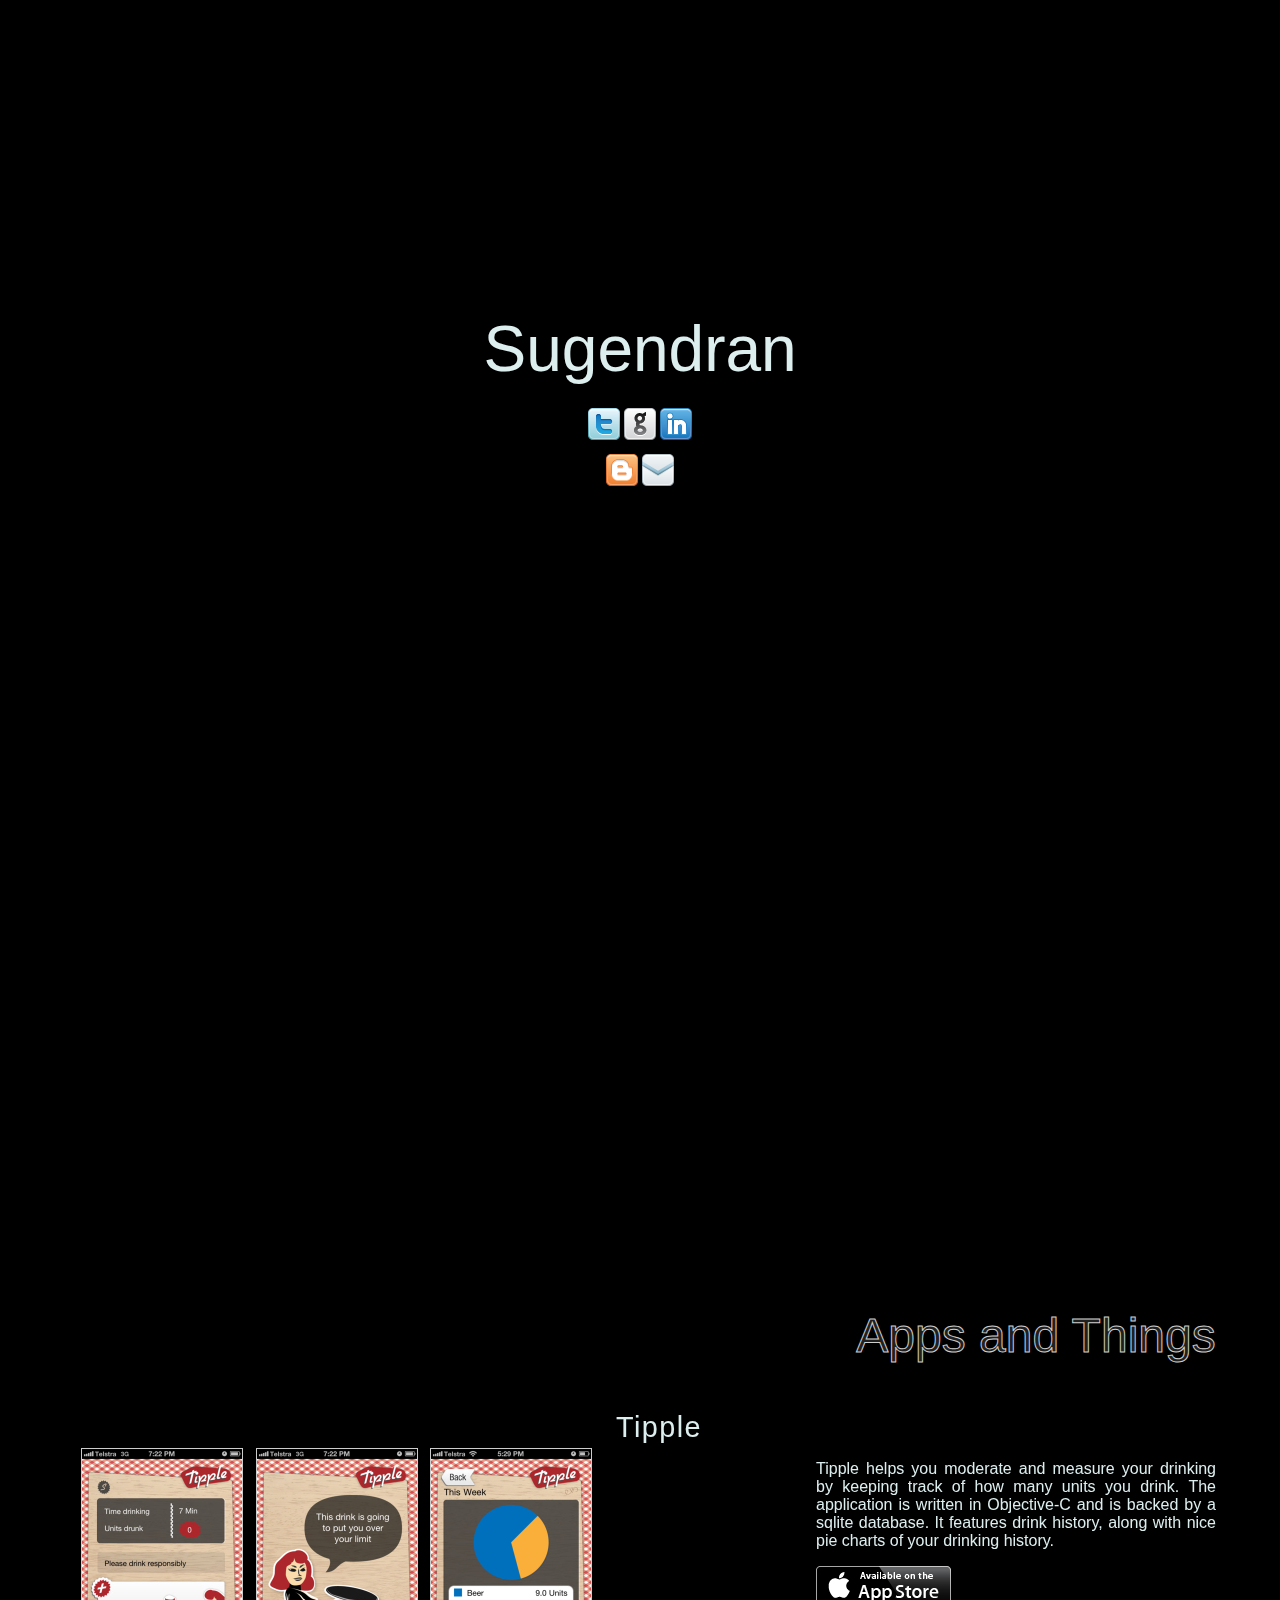
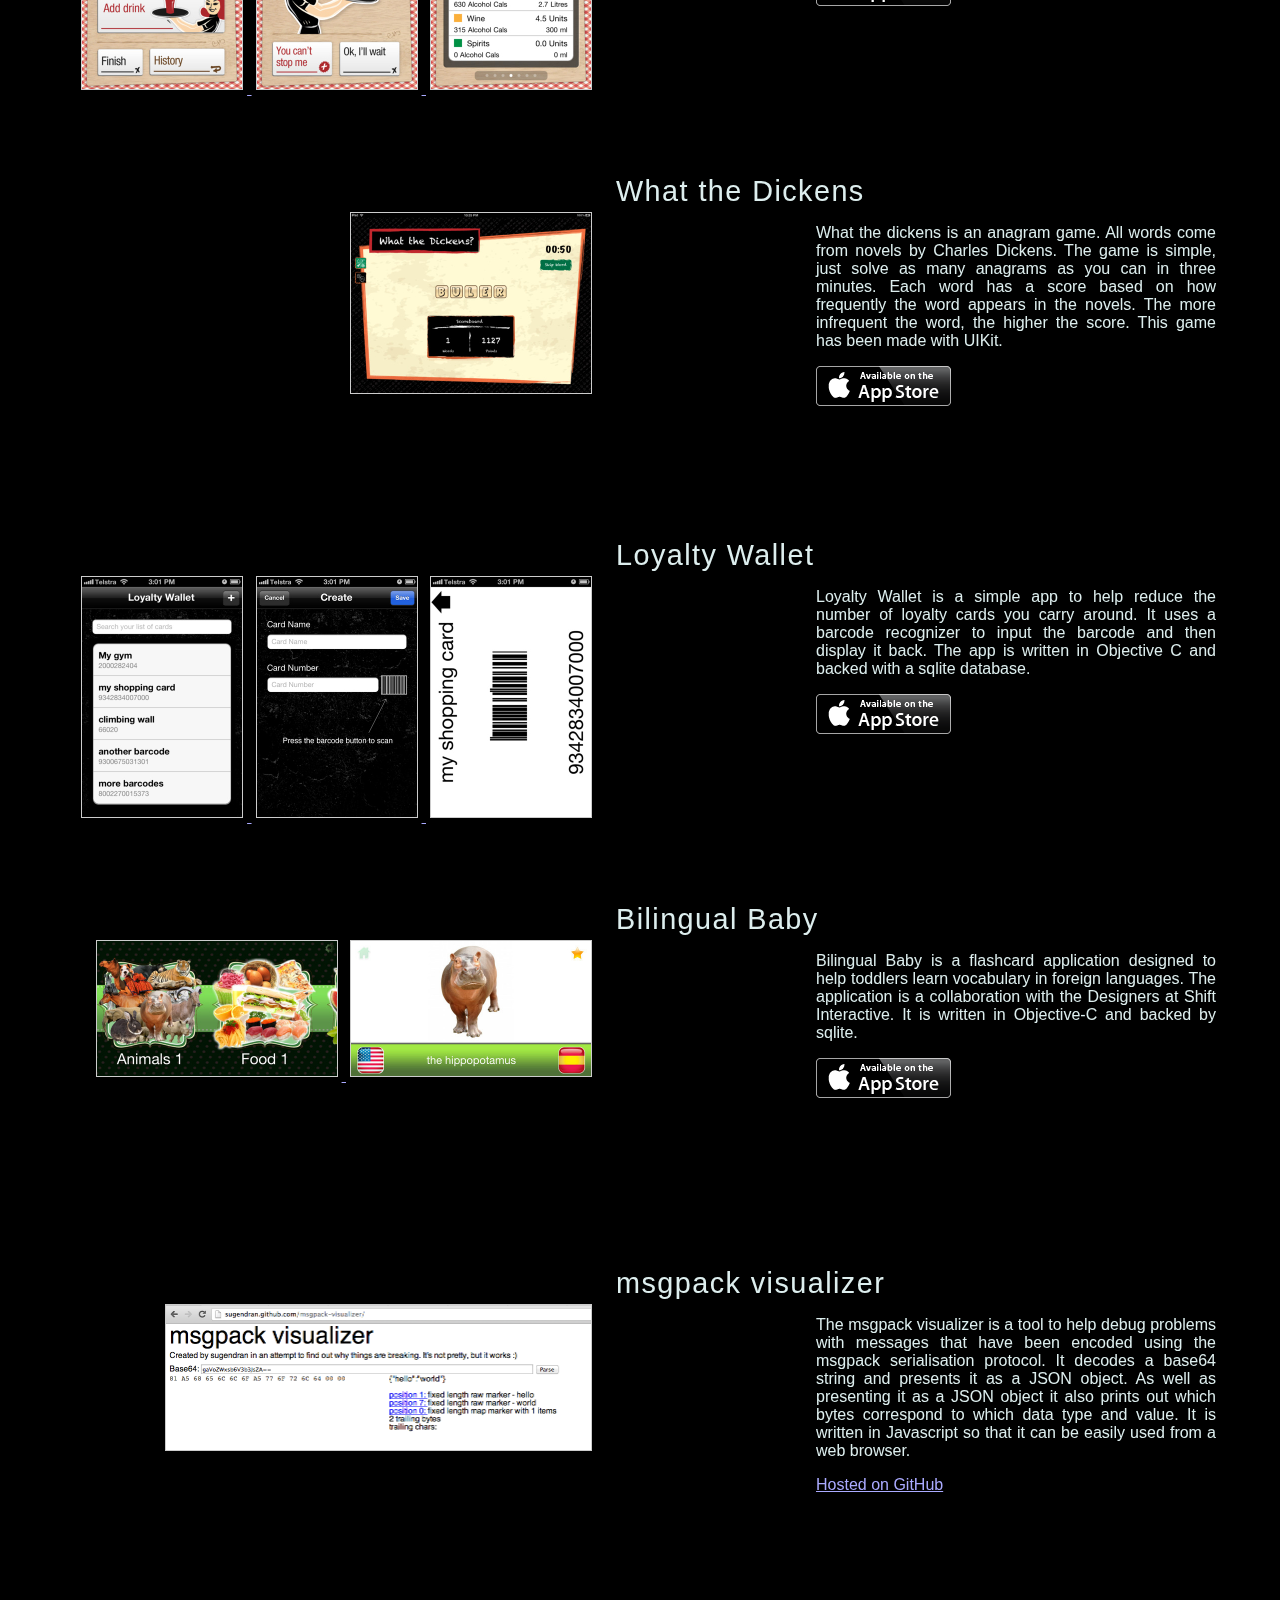
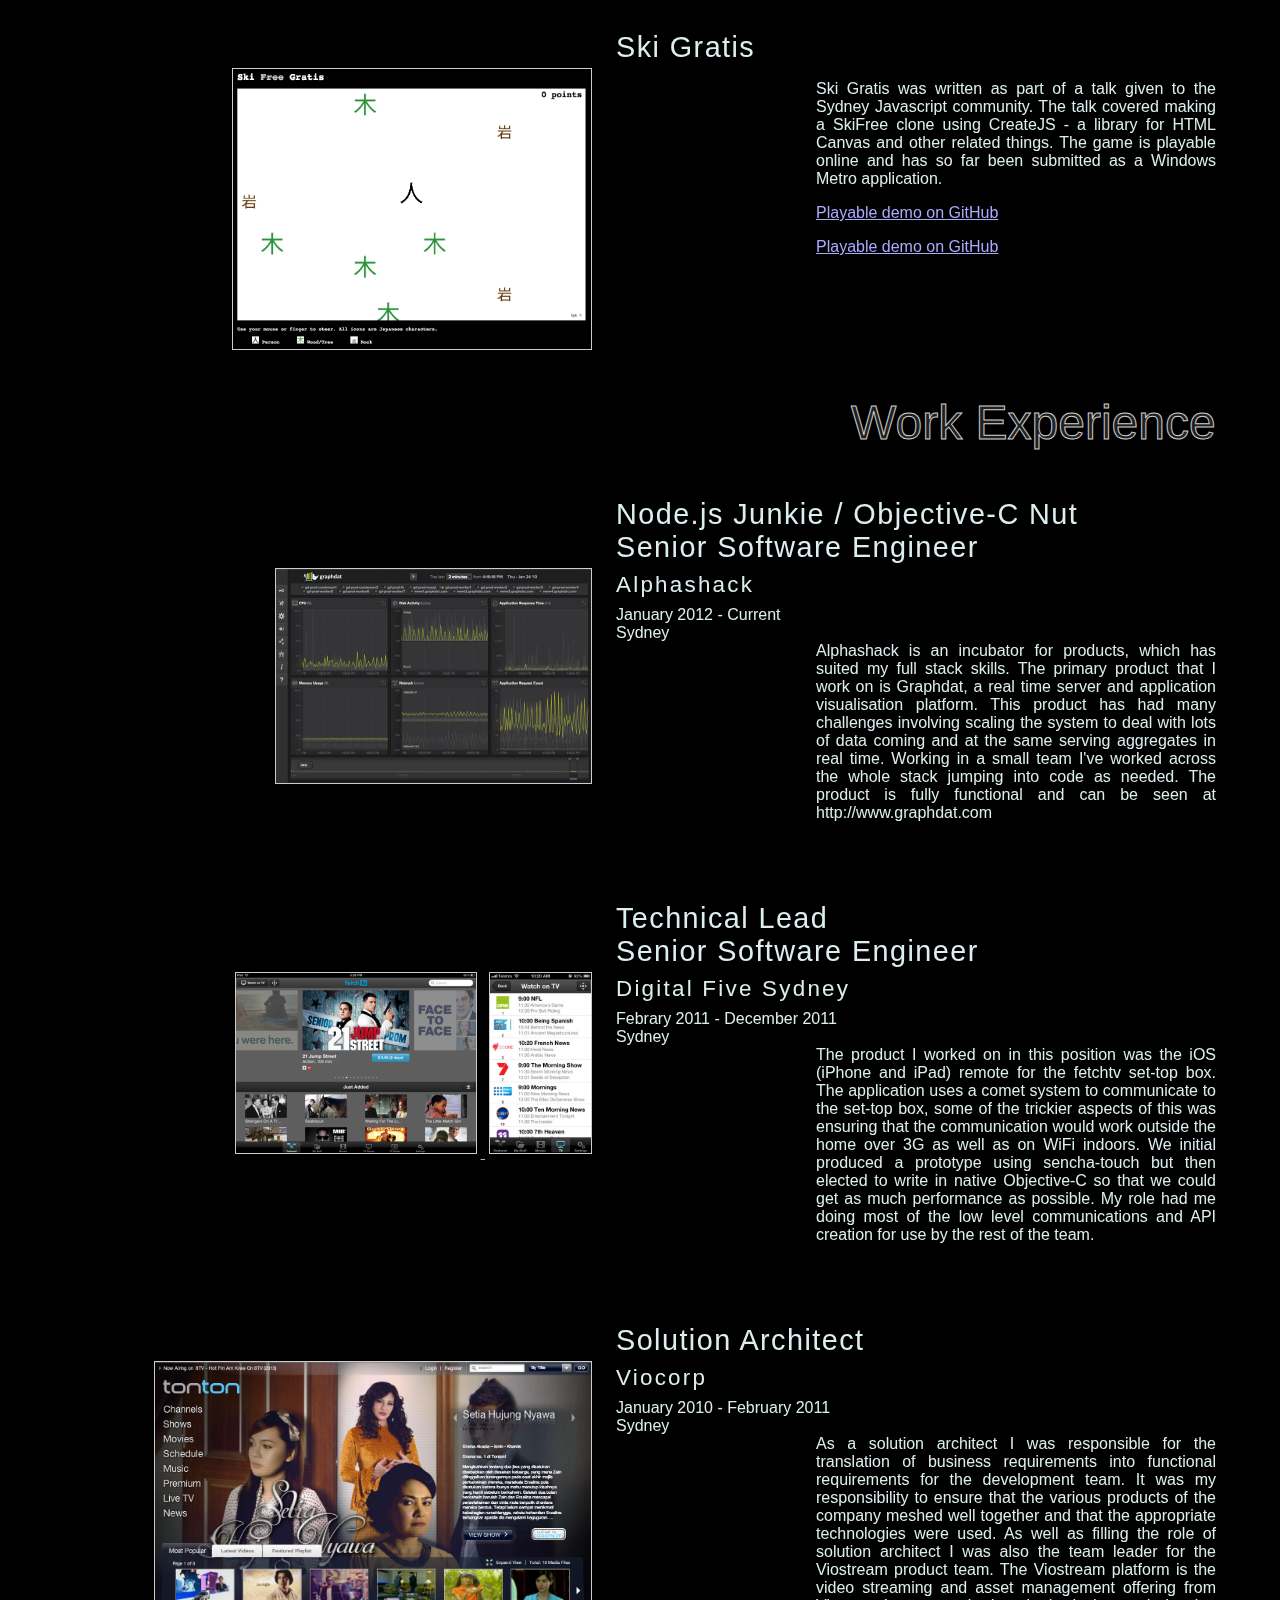
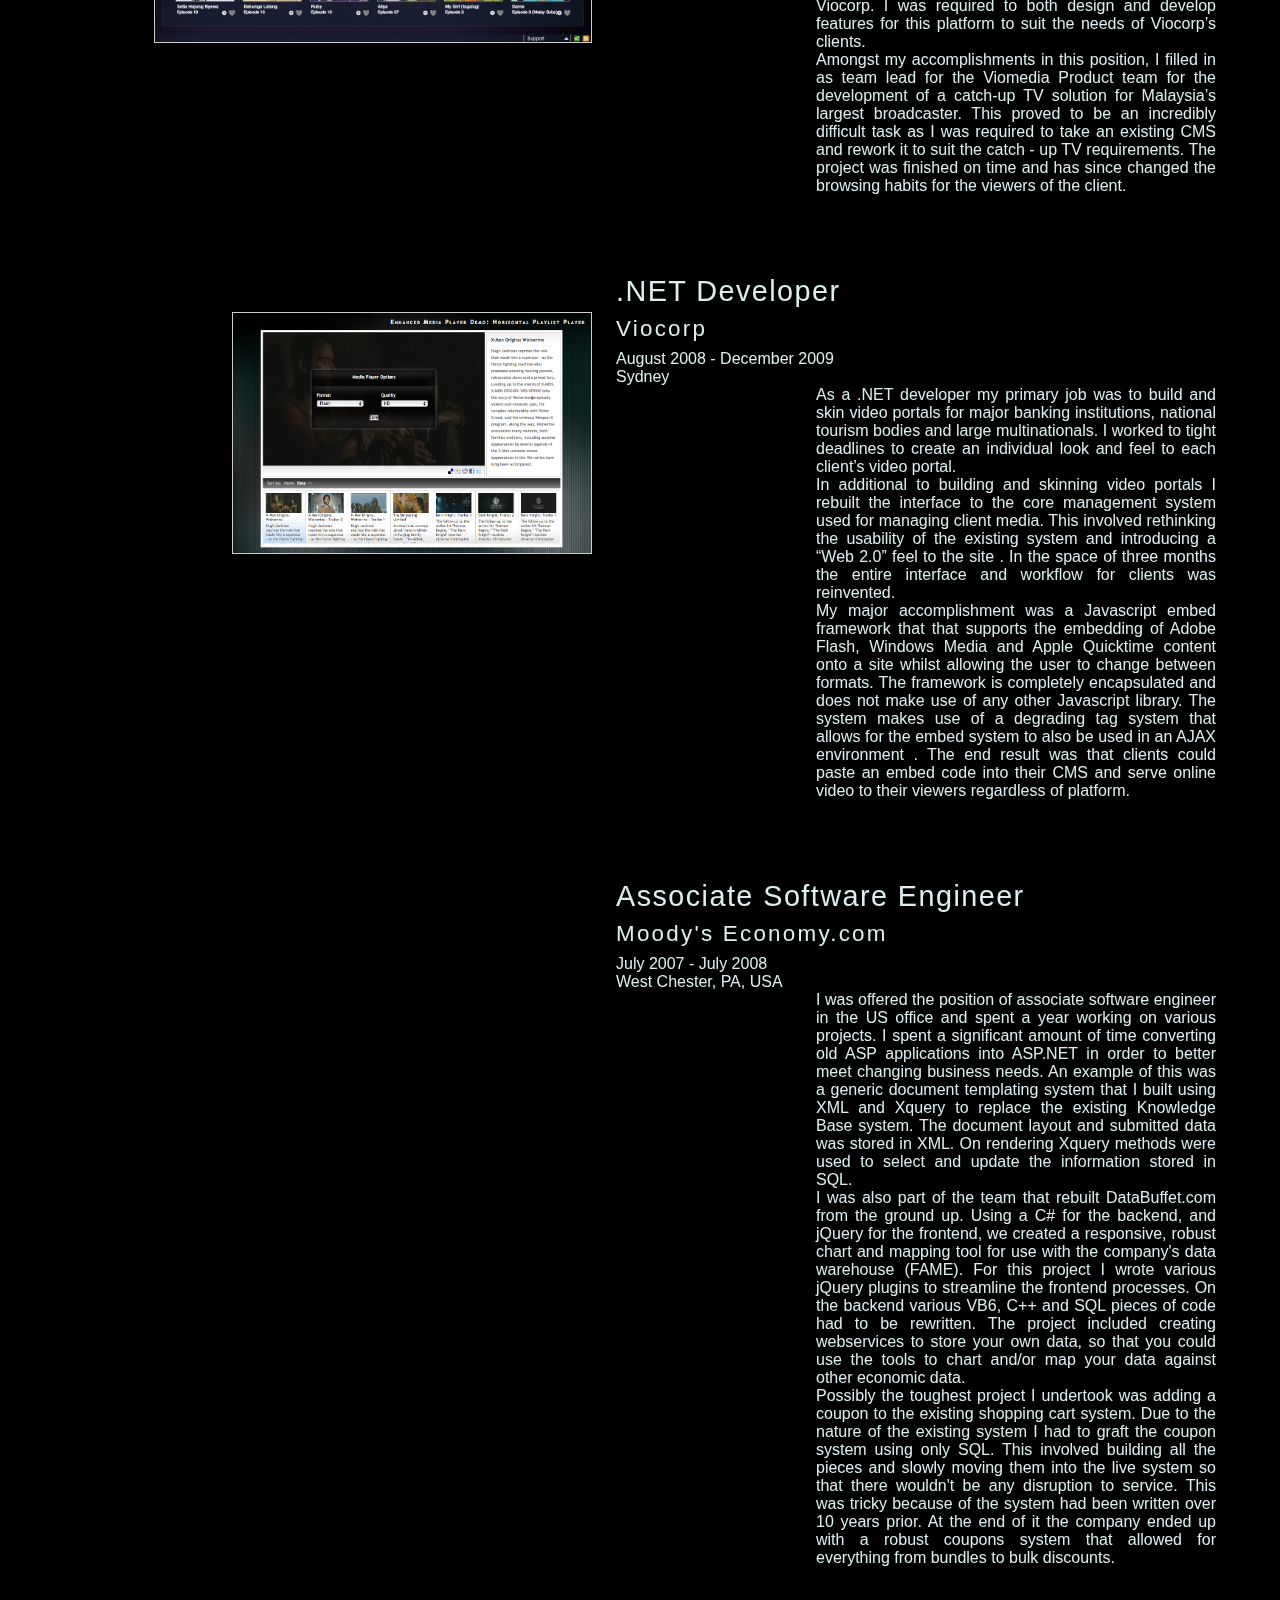
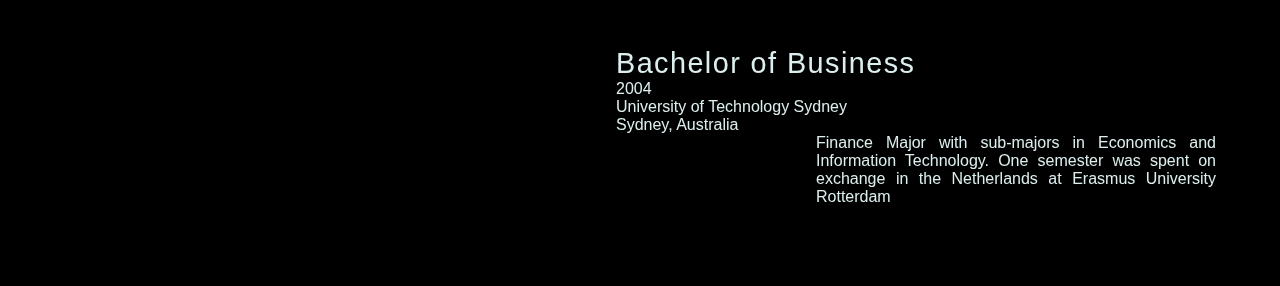
==== commit b1d951a8: "more stuff" ====
--- a/index.html
+++ b/index.html
@@ -5,7 +5,7 @@
     <title>All about Sugendran</title>
     <link rel="stylesheet" type="text/css" href="styles/screen.css" />
     <script src="http://ajax.googleapis.com/ajax/libs/jquery/1.9.0/jquery.min.js"></script>
-    <link rel="stylesheet" href="scripts/fancybox/jquery.fancybox.css?v=2.1.4" type="text/css" media="screen" />
+    <link rel="stylesheet" href="scripts/fancybox/jquery.fancybox.css?v=2.1.4" type="text/css" />
     <script type="text/javascript" src="scripts/fancybox/jquery.fancybox.pack.js?v=2.1.4"></script>
 
     <script src="scripts/main.js"></script>
@@ -31,13 +31,14 @@
             </a>
         </div>
     </div>
+    <h2 class="panel-header">Apps and Things</h2>
     <div class="panel apps">
         <div class="app">
             <dl>
                 <dt class="title">Title</dt>
                 <dd class="title">Tipple</dd>
-                <dt class="screenshots"><dt>
-                <dd class="screenshots" style="width:518px">
+                <dt class="screenshots">Screenshots<dt>
+                <dd class="screenshots" style="width:540px">
                     <a href="images/tipple-1.jpeg" rel="tipple" target="_blank">
                         <img src="images/tipple-1.jpeg" alt="Add drink screen"  width="160" height="240" />
                     </a>
@@ -58,7 +59,7 @@
             <dl>
                 <dt class="title">Title</dt>
                 <dd class="title">What the Dickens</dd>
-                <dt class="screenshots"><dt>
+                <dt class="screenshots">Screenshots<dt>
                 <dd class="screenshots" style="width:250px">
                     <a href="images/what-the-dickens-1.jpeg" target="_blank">
                         <img src="images/what-the-dickens-1.jpeg" alt="Sample game screen"  width="240" height="180" />
@@ -73,9 +74,31 @@
         <div class="app">
             <dl>
                 <dt class="title">Title</dt>
+                <dd class="title">Loyalty Wallet</dd>
+                <dt class="screenshots">Screenshots<dt>
+                <dd class="screenshots" style="width:520px">
+                    <a href="images/loyalty-wallet-1.jpeg" rel="loyalty" target="_blank">
+                        <img src="images/loyalty-wallet-1.jpeg" alt="List of cards screen"  width="160" height="240" />
+                    </a>
+                    <a href="images/loyalty-wallet-2.jpeg" rel="loyalty" target="_blank">
+                        <img src="images/loyalty-wallet-2.jpeg" alt="Enter new card screen"  width="160" height="240" />
+                    </a>
+                    <a href="images/loyalty-wallet-3.jpeg" rel="loyalty" target="_blank">
+                        <img src="images/loyalty-wallet-3.jpeg" alt="Display barcode screen"  width="160" height="240" />
+                    </a>
+                </dd>
+                <dt class="description">Description</dt>
+                <dd class="description">Loyalty Wallet is a simple app to help reduce the number of loyalty cards you carry around. It uses a barcode recognizer to input the barcode and then display it back. The app is written in Objective C and backed with a sqlite database.</dd>
+                <dt class="link">Links></dt>
+                <dd class="link"><a href="https://itunes.apple.com/ua/app/loyalty-wallet/id477635156?mt=8"><img src="images/available_on_app_store.png" alt="Available on the App Store" /></a></dd>
+            </dl>
+        </div> 
+        <div class="app">
+            <dl>
+                <dt class="title">Title</dt>
                 <dd class="title">Bilingual Baby</dd>
-                <dt class="screenshots"><dt>
-                <dd class="screenshots" style="width:510px">
+                <dt class="screenshots">Screenshots<dt>
+                <dd class="screenshots" style="width:550px">
                     <a href="images/bb-2.jpeg" rel="bb" target="_blank">
                         <img src="images/bb-2.jpeg" alt="Sample game screen"  width="240" height="135" />
                     </a>
@@ -89,7 +112,41 @@
                 <dd class="link"><a href="https://itunes.apple.com/us/app/bilingual-baby-flash-cards/id507280005?mt=8"><img src="images/available_on_app_store.png" alt="Available on the App Store" /></a></dd>
             </dl>
         </div>
+        <div class="app">
+            <dl>
+                <dt class="title">Title</dt>
+                <dd class="title">msgpack visualizer</dd>
+                <dt class="screenshots">Screenshots<dt>
+                <dd class="screenshots" style="width:550px">
+                    <a href="images/msgpackvis.png" rel="msgpack" target="_blank">
+                        <img src="images/msgpackvis.png" alt="MSGPack Visualizer"  width="425" height="145" />
+                    </a>
+                </dd>
+                <dt class="description">Description</dt>
+                <dd class="description">The msgpack visualizer is a tool to help debug problems with messages that have been encoded using the msgpack serialisation protocol. It decodes a base64 string and presents it as a JSON object. As well as presenting it as a JSON object it also prints out which bytes correspond to which data type and value. It is written in Javascript so that it can be easily used from a web browser.</dd>
+                <dt class="link">Links></dt>
+                <dd class="link"><a href="http://sugendran.github.com/msgpack-visualizer/">Hosted on GitHub</a></dd>
+            </dl>
+        </div>
+        <div class="app">
+            <dl>
+                <dt class="title">Title</dt>
+                <dd class="title">Ski Gratis</dd>
+                <dt class="screenshots">Screenshots<dt>
+                <dd class="screenshots" style="width:550px">
+                    <a href="images/skigratis.png" rel="skigratis" target="_blank">
+                        <img src="images/skigratis.png" alt="Game Screen"  width="358" height="280" />
+                    </a>
+                </dd>
+                <dt class="description">Description</dt>
+                <dd class="description">Ski Gratis was written as part of a talk given to the Sydney Javascript community. The talk covered making a SkiFree clone using CreateJS - a library for HTML Canvas and other related things. The game is playable online and has so far been submitted as a Windows Metro application.</dd>
+                <dt class="link">Links></dt>
+                <dd class="link"><a href="http://sugendran.github.com/ski-gratis/">Playable demo on GitHub</a></dd>
+                <dd class="link"><a href="http://sugendran.github.com/ski-gratis/">Playable demo on GitHub</a></dd>
+            </dl>
+        </div>
     </div>
+    <h2 class="panel-header">Work Experience</h2>
     <div class="panel jobs">
         <div class="job">
             <dl>
@@ -102,6 +159,12 @@
                 <dd class="title">
                     Senior Software Engineer
                 </dd>
+                <dt class="screenshots">Screenshots<dt>
+                <dd class="screenshots" style="width:350px">
+                    <a href="images/graphdat.png" target="_blank">
+                        <img src="images/graphdat.png" alt="Graphdat screenshot"  width="315" height="214" />
+                    </a>
+                </dd>
                 <dt class="company">
                     Company
                 </dt>
@@ -126,7 +189,7 @@
                 <dd class="description">
                     <p>
                         Alphashack is an incubator for products, which has suited my full stack
-                        skills. The primary product that I work on is Graphdat, a real time server and application visualisation platform. This product has had many challenges involved in scaling the system to deal with lots of data coming and at the same serving aggregates in real time. Working in a small team I've worked across the whole stack jumping into code as needed. The product is fully functional and can be seen at http://www.graphdat.com
+                        skills. The primary product that I work on is Graphdat, a real time server and application visualisation platform. This product has had many challenges involving scaling the system to deal with lots of data coming and at the same serving aggregates in real time. Working in a small team I've worked across the whole stack jumping into code as needed. The product is fully functional and can be seen at http://www.graphdat.com
                     </p>
                 </dd>
                 <dt class="keywords">
@@ -161,6 +224,15 @@
                 </dd>
                 <dd class="title">
                     Senior Software Engineer
+                </dd>
+                <dt class="screenshots">Screenshots<dt>
+                <dd class="screenshots" style="width:400px">
+                    <a href="images/fetchtv-1.jpeg" target="_blank">
+                        <img src="images/fetchtv-1.jpeg" alt="Fetchtv screenshot"  width="240" height="180" />
+                    </a>
+                    <a href="images/fetchtv-2.jpeg" target="_blank">
+                        <img src="images/fetchtv-2.jpeg" alt="Fetchtv screenshot"  width="101" height="180" />
+                    </a>
                 </dd>
                 <dt class="company">
                     Company
@@ -225,6 +297,12 @@
                 <dd class="title">
                     Solution Architect
                 </dd>
+                <dt class="screenshots">Screenshots<dt>
+                <dd class="screenshots" style="width:450px">
+                    <a href="images/tonton.png" target="_blank">
+                        <img src="images/tonton.png" alt="Tonton screenshot"  width="436" height="280" />
+                    </a>
+                </dd>
                 <dt class="company">
                     Company
                 </dt>
@@ -317,6 +395,12 @@
                 <dd class="title">
                     .NET Developer
                 </dd>
+                <dt class="screenshots">Screenshots<dt>
+                <dd class="screenshots" style="width:370px">
+                    <a href="images/viostream-media-player.png" target="_blank">
+                        <img src="images/viostream-media-player.png" alt="Viostream Enhanced Media Player screenshot"  width="358" height="240" />
+                    </a>
+                </dd>
                 <dt class="company">
                     Company
                 </dt>
@@ -524,5 +608,11 @@
             </dl>
         </div>
     </div>
+    <script type="text/javascript">
+        var _gaq = _gaq || [];
+        _gaq.push(['_setAccount', 'UA-943980-5']);
+        _gaq.push(['_trackPageview']);
+    </script>
+    <script src="http://www.google-analytics/ga.js"></script>
 </body>
 </html>
--- a/styles/screen.css
+++ b/styles/screen.css
@@ -4,10 +4,32 @@
     margin:0px;
     font-family: Helvetica, sans-serif;
 }
+a {
+	color: #AAF;
+}
+a:hover {
+	color: #FAA;
+}
 h1.title {
     font-size: 4em;
     text-align: center;
     position: fixed;
+}
+h2.panel-header {
+	font-size: 3em;
+	text-align: right;
+	margin-right: 1.34em;
+	margin-bottom: 1em;
+	color: #FFF;
+	-webkit-text-stroke-color: #CDCDCD;
+	-webkit-text-stroke-width: 1px;
+	-webkit-text-fill-color: #202020;
+	-moz-text-stroke-color: #CDCDCD;
+	-moz-text-stroke-width: 1px;
+	-moz-text-fill-color: #202020;
+	text-stroke-color: #CDCDCD;
+	text-stroke-width: 1px;
+	text-fill-color: #202020;
 }
 div.panel {
     display: block;
@@ -64,7 +86,11 @@
 	position: relative;
 	/*display: inline-block;*/
 	padding-bottom: 4em;
-	min-height: 260px;
+	min-height: 300px;
+}
+div.panel.apps div.app dd.description 
+{
+	margin-top: 1em;
 }
 div.panel.jobs div.job, 
 div.panel.educations div.education
@@ -118,6 +144,7 @@
 {
 	position: absolute;
 	right: 620px;
+	text-align: right;
 }
 dd.screenshots img
 {
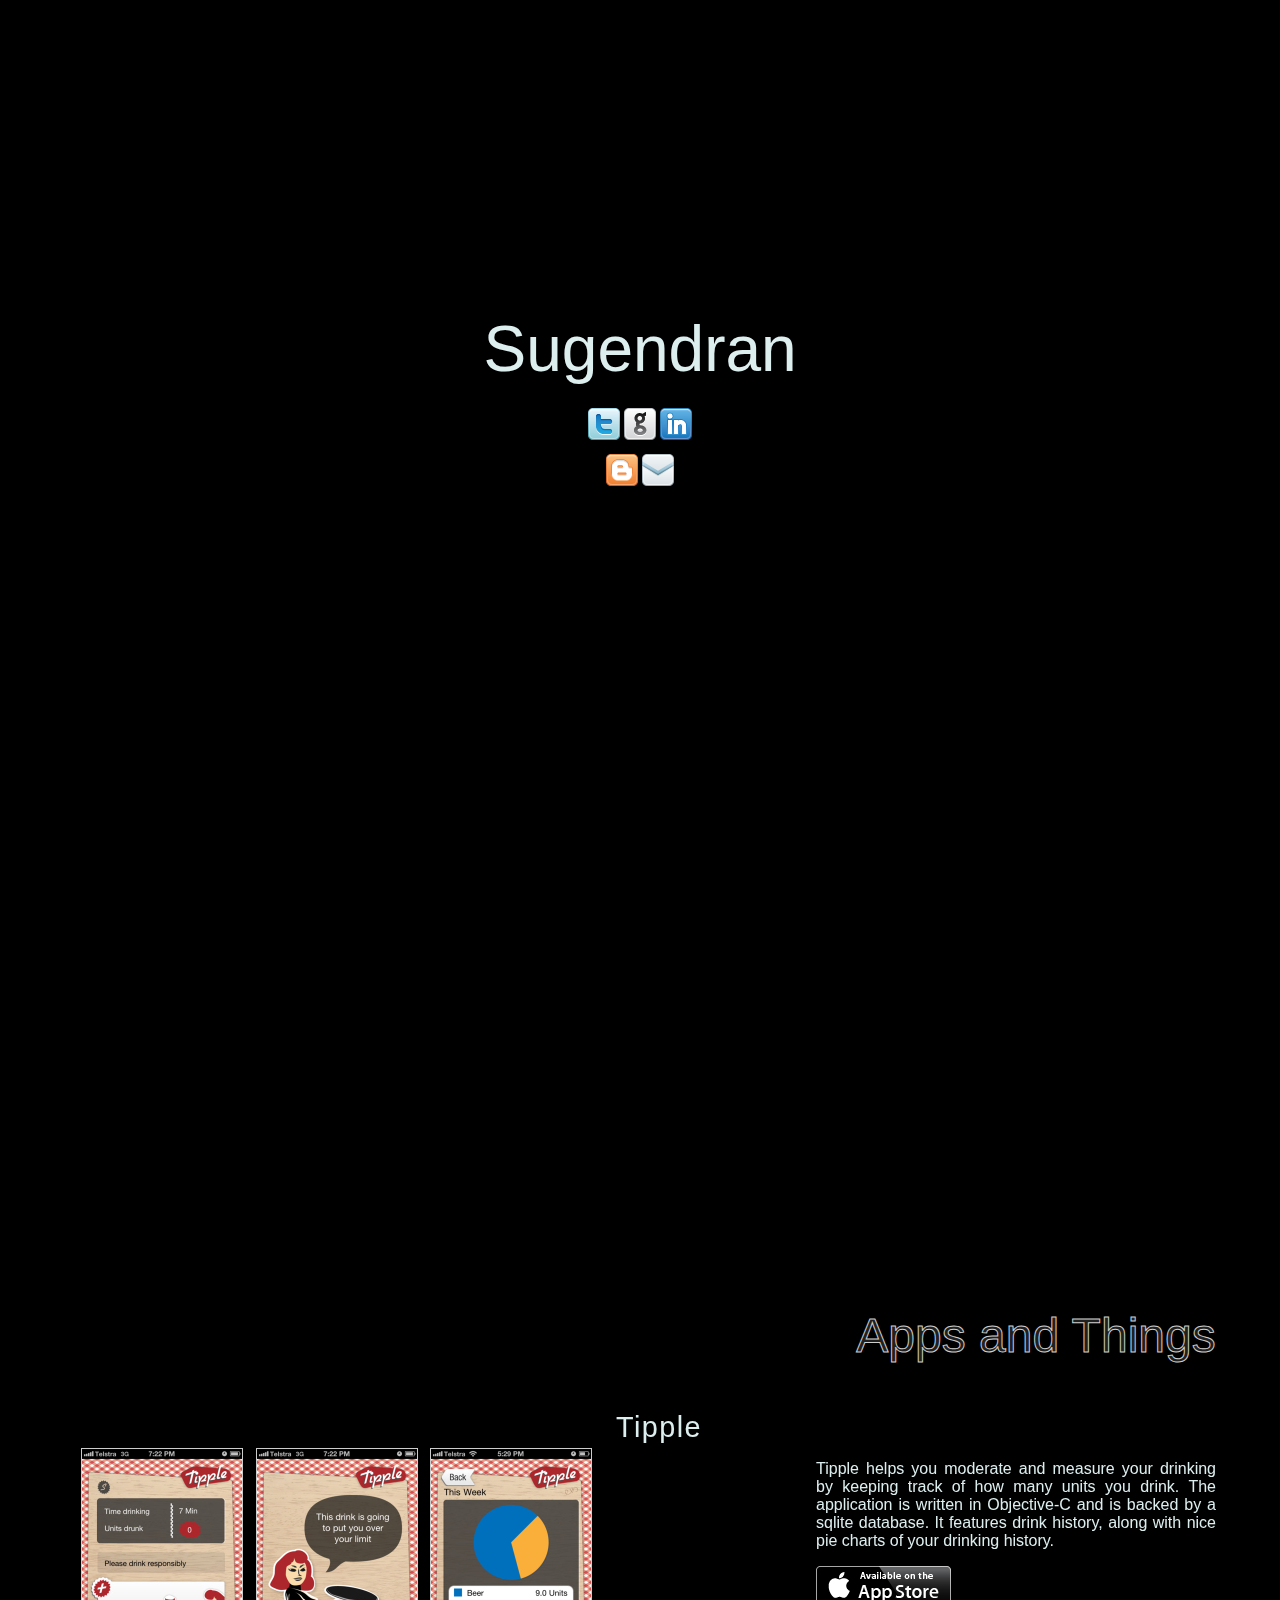
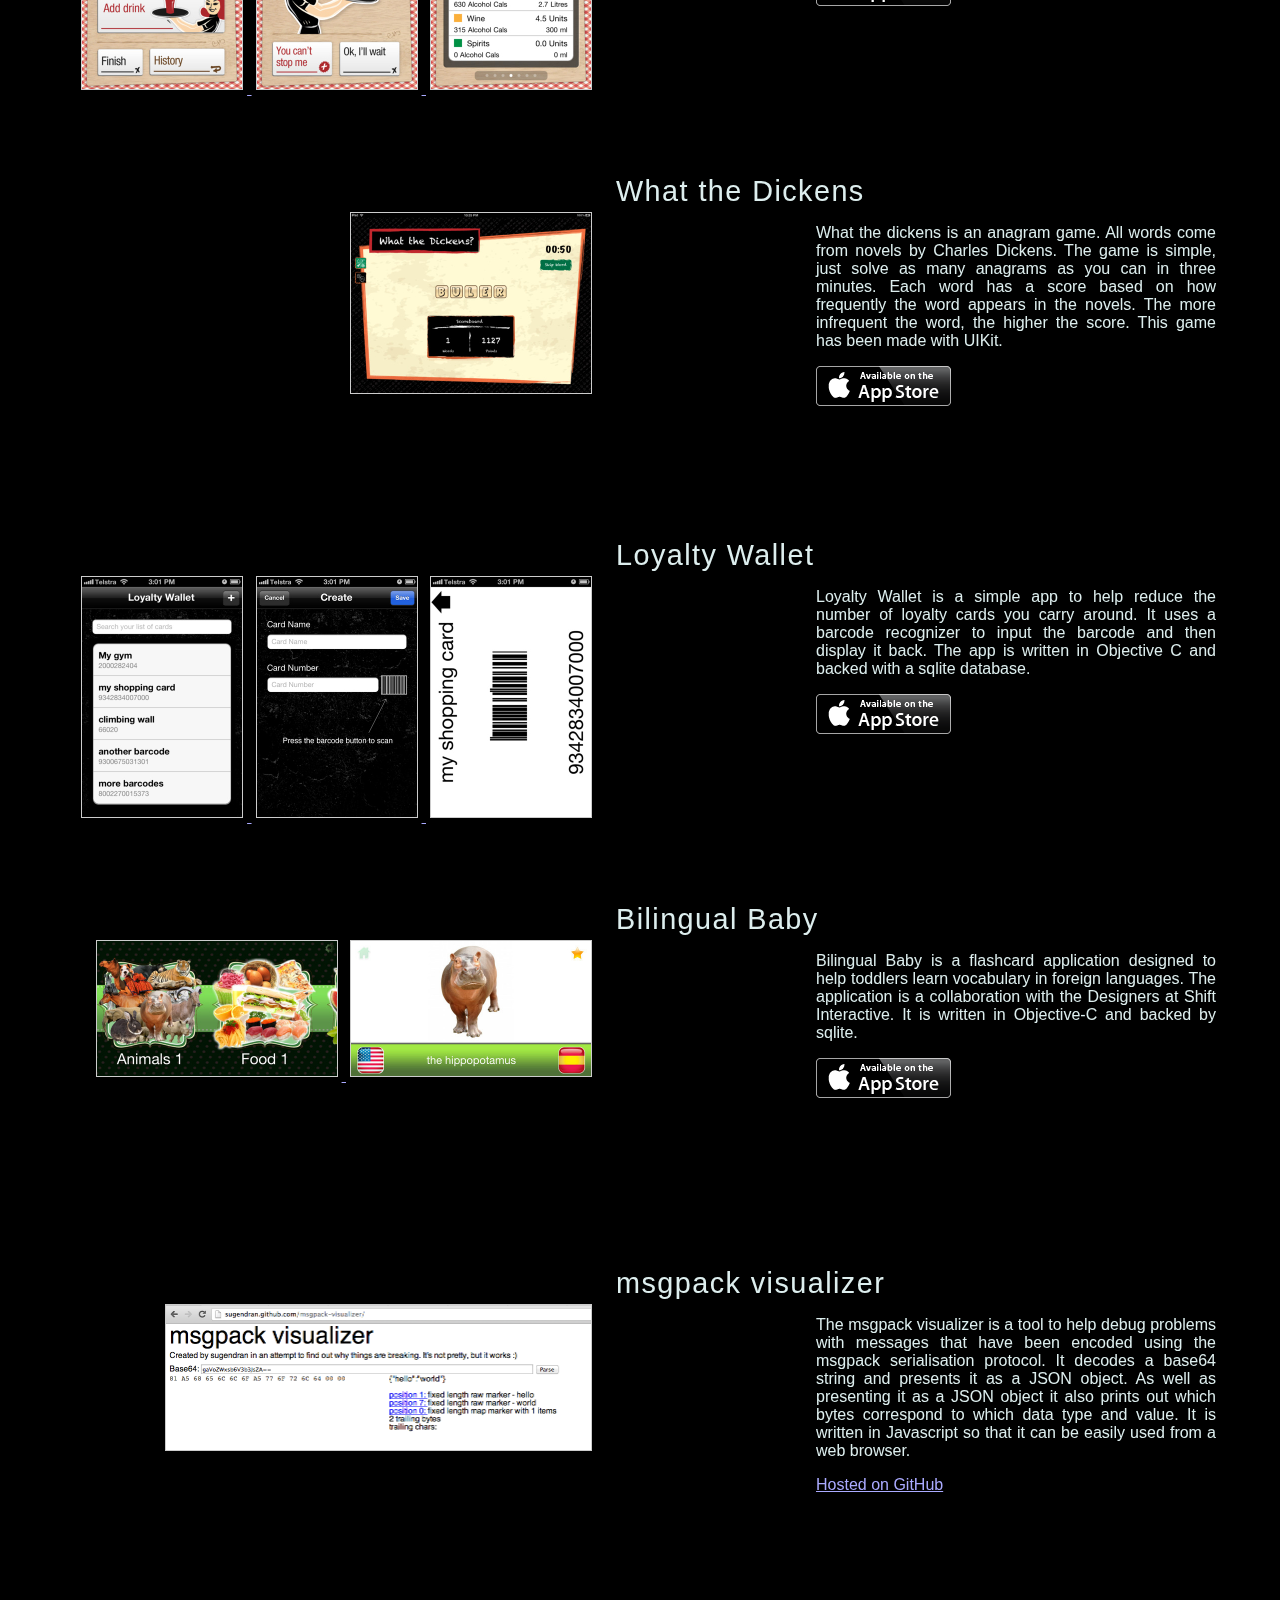
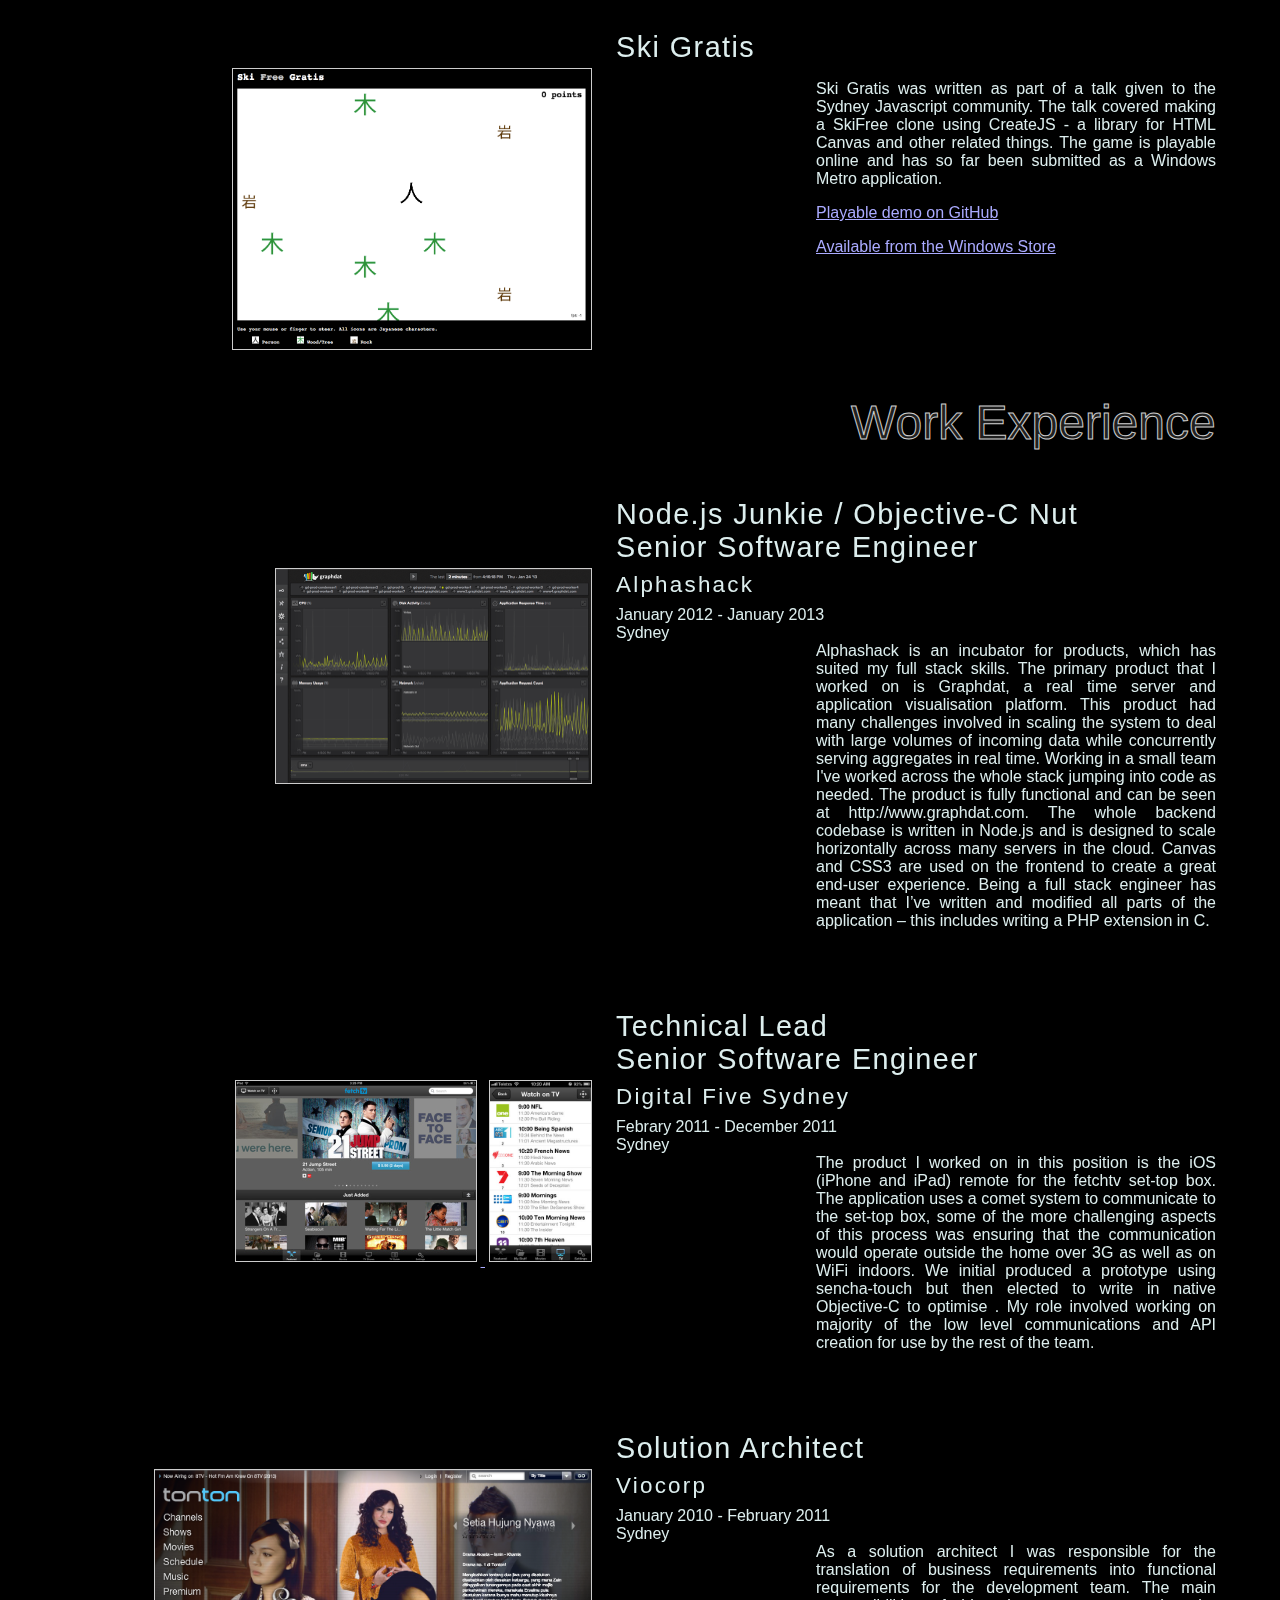
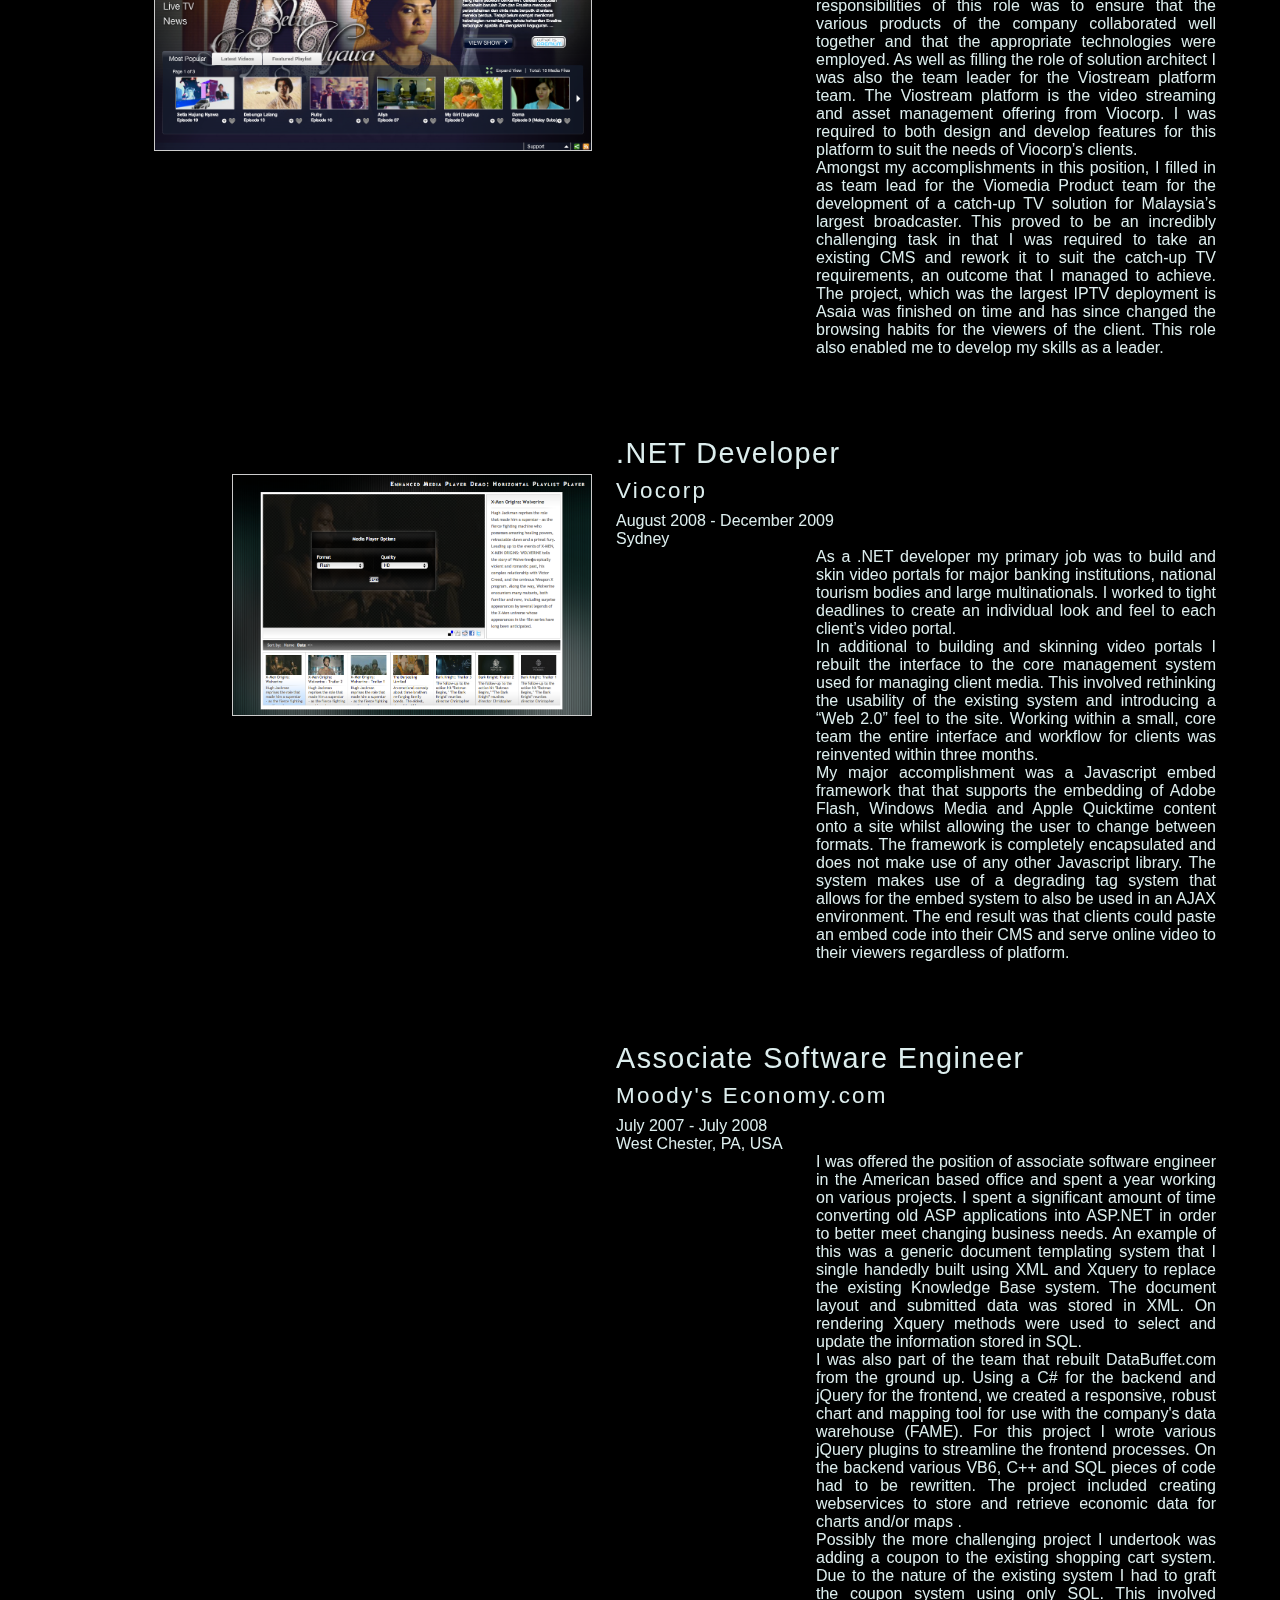
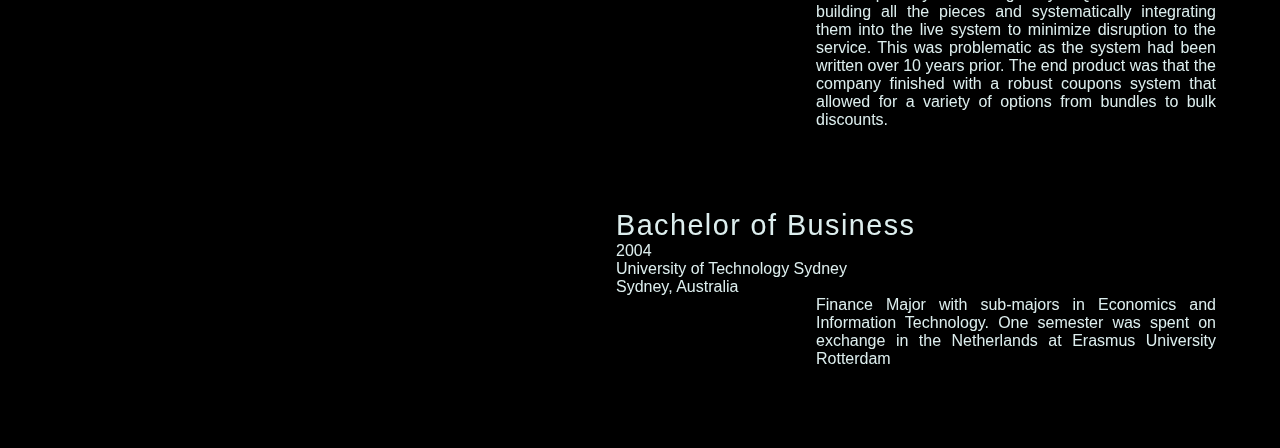
==== commit 2f626b54: "anishas changes" ====
--- a/index.html
+++ b/index.html
@@ -142,7 +142,7 @@
                 <dd class="description">Ski Gratis was written as part of a talk given to the Sydney Javascript community. The talk covered making a SkiFree clone using CreateJS - a library for HTML Canvas and other related things. The game is playable online and has so far been submitted as a Windows Metro application.</dd>
                 <dt class="link">Links></dt>
                 <dd class="link"><a href="http://sugendran.github.com/ski-gratis/">Playable demo on GitHub</a></dd>
-                <dd class="link"><a href="http://sugendran.github.com/ski-gratis/">Playable demo on GitHub</a></dd>
+                <dd class="link"><a href="http://apps.microsoft.com/windows/en-us/app/ski-gratis/7e2295ff-480b-4b37-a6b4-200f5a26fd9e">Available from the Windows Store</a></dd>
             </dl>
         </div>
     </div>
@@ -175,7 +175,7 @@
                     Date
                 </dt>
                 <dd class="date">
-                    January 2012 - Current
+                    January 2012 - January 2013
                 </dd>
                 <dt class="location">
                     Location
@@ -188,8 +188,7 @@
                 </dt>
                 <dd class="description">
                     <p>
-                        Alphashack is an incubator for products, which has suited my full stack
-                        skills. The primary product that I work on is Graphdat, a real time server and application visualisation platform. This product has had many challenges involving scaling the system to deal with lots of data coming and at the same serving aggregates in real time. Working in a small team I've worked across the whole stack jumping into code as needed. The product is fully functional and can be seen at http://www.graphdat.com
+                        Alphashack is an incubator for products, which has suited my full stack skills. The primary product that I worked on is Graphdat, a real time server and application visualisation platform. This product had many challenges involved in scaling the system to deal with large volumes of incoming data while concurrently serving aggregates in real time. Working in a small team I've worked across the whole stack jumping into code as needed. The product is fully functional and can be seen at http://www.graphdat.com. The whole backend codebase is written in Node.js and is designed to scale horizontally across many servers in the cloud. Canvas and CSS3 are used on the frontend to create a great end-user experience. Being a full stack engineer has meant that I’ve written and modified all parts of the application – this includes writing a PHP extension in C.
                     </p>
                 </dd>
                 <dt class="keywords">
@@ -257,14 +256,7 @@
                 </dt>
                 <dd class="description">
                     <p>
-                        The product I worked on in this position was the iOS (iPhone and iPad)
-                        remote for the fetchtv set-top box. The application uses a comet system
-                        to communicate to the set-top box, some of the trickier aspects of this
-                        was ensuring that the communication would work outside the home over 3G
-                        as well as on WiFi indoors. We initial produced a prototype using sencha-touch
-                        but then elected to write in native Objective-C so that we could get as
-                        much performance as possible. My role had me doing most of the low level
-                        communications and API creation for use by the rest of the team.
+                        The product I worked on in this position is the iOS (iPhone and iPad) remote for the fetchtv set-top box. The application uses a comet system to communicate to the set-top box, some of the more challenging aspects of this process was ensuring that the communication would operate outside the home over 3G as well as on WiFi indoors. We initial produced a prototype using sencha-touch but then elected to write in native Objective-C to optimise . My role involved working on majority of the low level communications and API creation for use by the rest of the team.
                     </p>
                 </dd>
                 <dt class="keywords">
@@ -326,22 +318,10 @@
                 </dt>
                 <dd class="description">
                     <p>
-                        As a solution architect I was responsible for the translation of business
-                        requirements into functional requirements for the development team. It
-                        was my responsibility to ensure that the various products of the company
-                        meshed well together and that the appropriate technologies were used. As
-                        well as filling the role of solution architect I was also the team leader
-                        for the Viostream product team. The Viostream platform is the video streaming
-                        and asset management offering from Viocorp. I was required to both design
-                        and develop features for this platform to suit the needs of Viocorp’s clients.
-                    </p>
-                    <p>
-                        Amongst my accomplishments in this position, I filled in as team lead
-                        for the Viomedia Product team for the development of a catch-up TV solution
-                        for Malaysia’s largest broadcaster. This proved to be an incredibly difficult
-                        task as I was required to take an existing CMS and rework it to suit the
-                        catch - up TV requirements. The project was finished on time and has since
-                        changed the browsing habits for the viewers of the client.
+                        As a solution architect I was responsible for the translation of business requirements into functional requirements for the development team. The main responsibilities of this role was to ensure that the various products of the company collaborated well together and that the appropriate technologies were employed. As well as filling the role of solution architect I was also the team leader for the Viostream platform team. The Viostream platform is the video streaming and asset management offering from Viocorp. I was required to both design and develop features for this platform to suit the needs of Viocorp’s clients. 
+                    </p>
+                    <p>
+                        Amongst my accomplishments in this position, I filled in as team lead for the Viomedia Product team for the development of a catch-up TV solution for Malaysia’s largest broadcaster. This proved to be an incredibly challenging task in that I was required to take an existing CMS and rework it to suit the catch-up TV requirements, an outcome that I managed to achieve. The project, which was the largest IPTV deployment is Asaia was finished on time and has since changed the browsing habits for the viewers of the client. This role also enabled me to develop my skills as a leader. 
                     </p>
                 </dd>
                 <dt class="keywords">
@@ -424,27 +404,13 @@
                 </dt>
                 <dd class="description">
                     <p>
-                        As a .NET developer my primary job was to build and skin video portals
-                        for major banking institutions, national tourism bodies and large multinationals.
-                        I worked to tight deadlines to create an individual look and feel to each
-                        client’s video portal.
-                    </p>
-                    <p>
-                        In additional to building and skinning video portals I rebuilt the interface
-                        to the core management system used for managing client media. This involved
-                        rethinking the usability of the existing system and introducing a “Web
-                        2.0” feel to the site . In the space of three months the entire interface
-                        and workflow for clients was reinvented.
-                    </p>
-                    <p>
-                        My major accomplishment was a Javascript embed framework that that supports
-                        the embedding of Adobe Flash, Windows Media and Apple Quicktime content
-                        onto a site whilst allowing the user to change between formats. The framework
-                        is completely encapsulated and does not make use of any other Javascript
-                        library. The system makes use of a degrading tag system that allows for
-                        the embed system to also be used in an AJAX environment . The end result
-                        was that clients could paste an embed code into their CMS and serve online
-                        video to their viewers regardless of platform.
+                        As a .NET developer my primary job was to build and skin video portals for major banking institutions, national tourism bodies and large multinationals. I worked to tight deadlines to create an individual look and feel to each client’s video portal.
+                    </p>
+                    <p>
+                        In additional to building and skinning video portals I rebuilt the interface to the core management system used for managing client media. This involved rethinking the usability of the existing system and introducing a “Web 2.0” feel to the site. Working within a small, core team the entire interface and workflow for clients was reinvented within three months.
+                    </p>
+                    <p>
+                        My major accomplishment was a Javascript embed framework that that supports the embedding of Adobe Flash, Windows Media and Apple Quicktime content onto a site whilst allowing the user to change between formats. The framework is completely encapsulated and does not make use of any other Javascript library. The system makes use of a degrading tag system that allows for the embed system to also be used in an AJAX environment. The end result was that clients could paste an embed code into their CMS and serve online video to their viewers regardless of platform.
                     </p>
                 </dd>
                 <dt class="keywords">
@@ -500,34 +466,13 @@
                 </dt>
                 <dd class="description">
                     <p>
-                        I was offered the position of associate software engineer in the US office
-                        and spent a year working on various projects. I spent a significant amount
-                        of time converting old ASP applications into ASP.NET in order to better
-                        meet changing business needs. An example of this was a generic document
-                        templating system that I built using XML and Xquery to replace the existing
-                        Knowledge Base system. The document layout and submitted data was stored
-                        in XML. On rendering Xquery methods were used to select and update the
-                        information stored in SQL.
-                    </p>
-                    <p>
-                        I was also part of the team that rebuilt DataBuffet.com from the ground
-                        up. Using a C# for the backend, and jQuery for the frontend, we created
-                        a responsive, robust chart and mapping tool for use with the company's
-                        data warehouse (FAME). For this project I wrote various jQuery plugins
-                        to streamline the frontend processes. On the backend various VB6, C++ and
-                        SQL pieces of code had to be rewritten. The project included creating webservices
-                        to store your own data, so that you could use the tools to chart and/or
-                        map your data against other economic data.
-                    </p>
-                    <p>
-                        Possibly the toughest project I undertook was adding a coupon to the existing
-                        shopping cart system. Due to the nature of the existing system I had to
-                        graft the coupon system using only SQL. This involved building all the
-                        pieces and slowly moving them into the live system so that there wouldn't
-                        be any disruption to service. This was tricky because of the system had
-                        been written over 10 years prior. At the end of it the company ended up
-                        with a robust coupons system that allowed for everything from bundles to
-                        bulk discounts.
+                        I was offered the position of associate software engineer in the American based office and spent a year working on various projects. I spent a significant amount of time converting old ASP applications into ASP.NET in order to better meet changing business needs. An example of this was a generic document templating system that I single handedly built using XML and Xquery to replace the existing Knowledge Base system. The document layout and submitted data was stored in XML. On rendering Xquery methods were used to select and update the information stored in SQL.
+                    </p>
+                    <p>
+                        I was also part of the team that rebuilt DataBuffet.com from the ground up. Using a C# for the backend and jQuery for the frontend, we created a responsive, robust chart and mapping tool for use with the company's data warehouse (FAME). For this project I wrote various jQuery plugins to streamline the frontend processes. On the backend various VB6, C++ and SQL pieces of code had to be rewritten. The project included creating webservices to store and retrieve economic data for charts and/or maps .
+                    </p>
+                    <p>
+                        Possibly the more challenging project I undertook was adding a coupon to the existing shopping cart system. Due to the nature of the existing system I had to graft the coupon system using only SQL. This involved building all the pieces and systematically integrating them into the live system to minimize disruption to the service. This was problematic as the system had been written over 10 years prior. The end product was that the company finished with a robust coupons system that allowed for a variety of options from bundles to bulk discounts.
                     </p>
                 </dd>
                 <dt class="keywords">
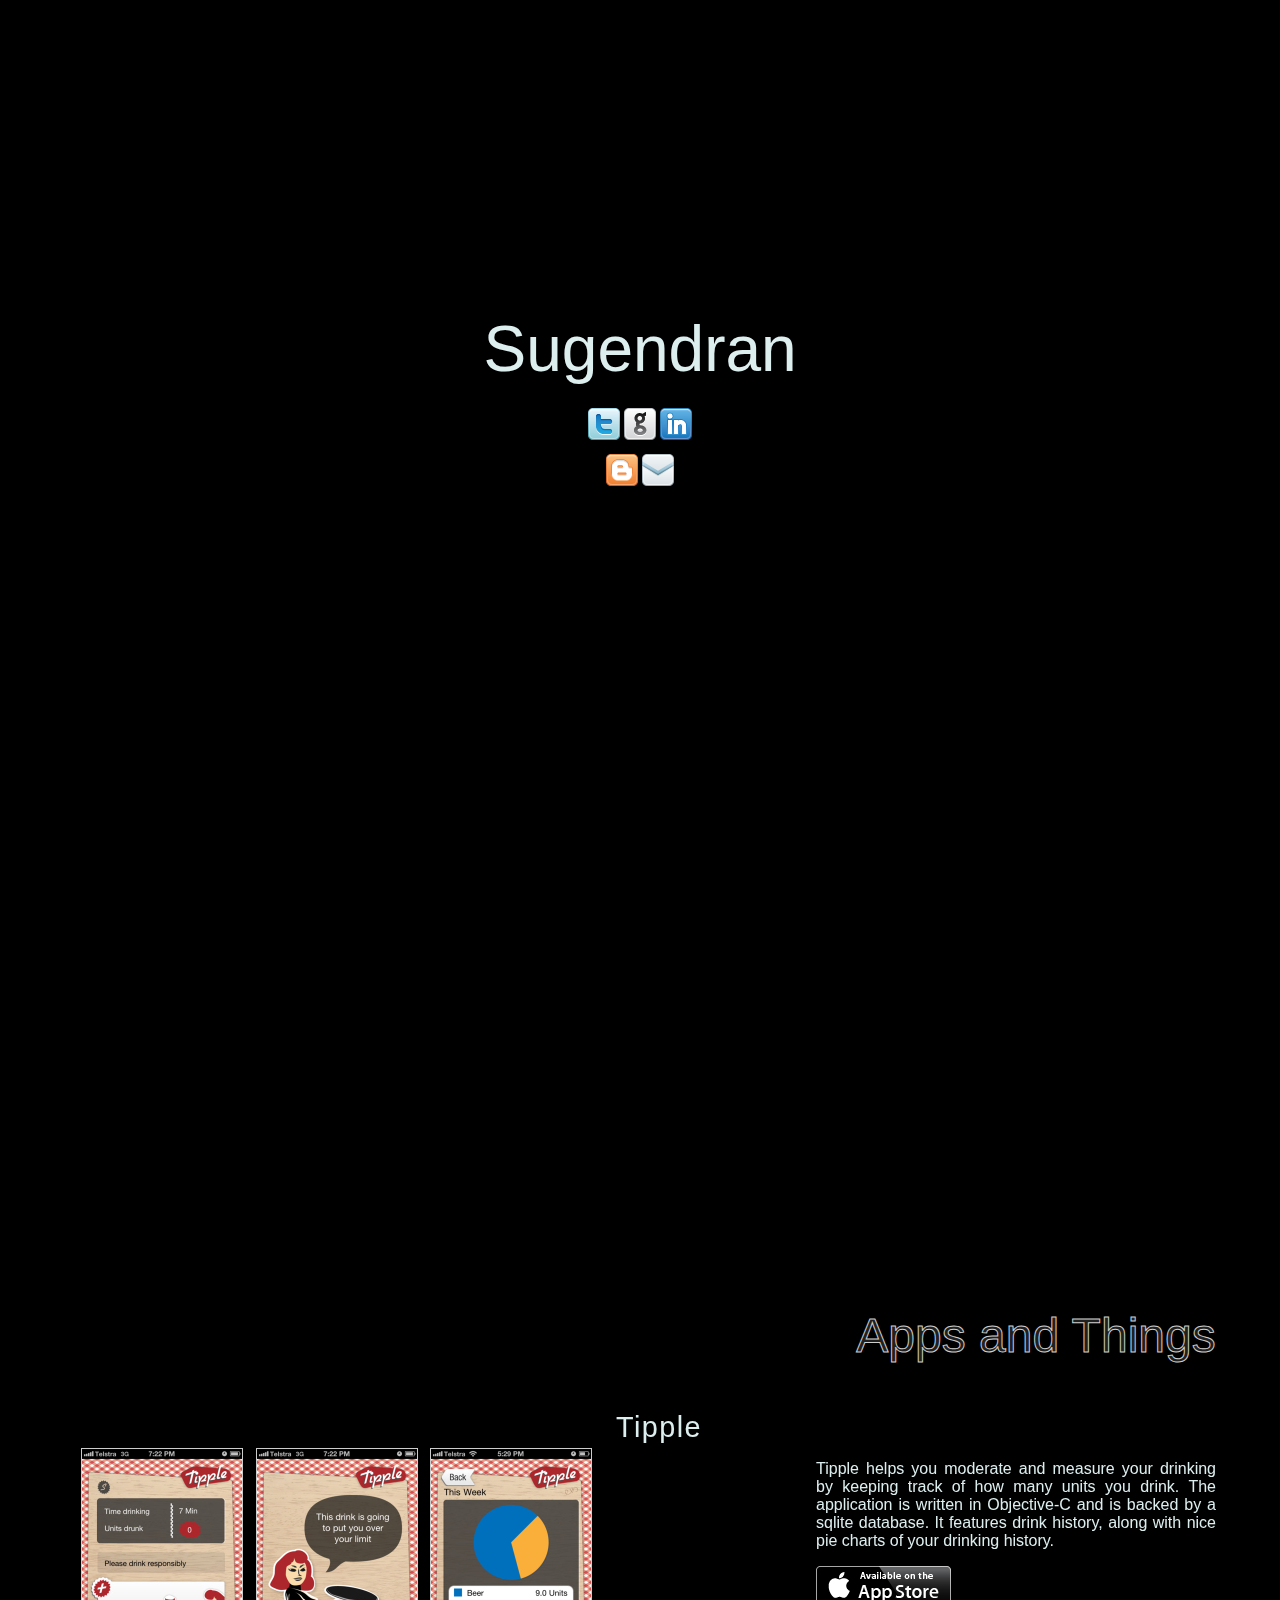
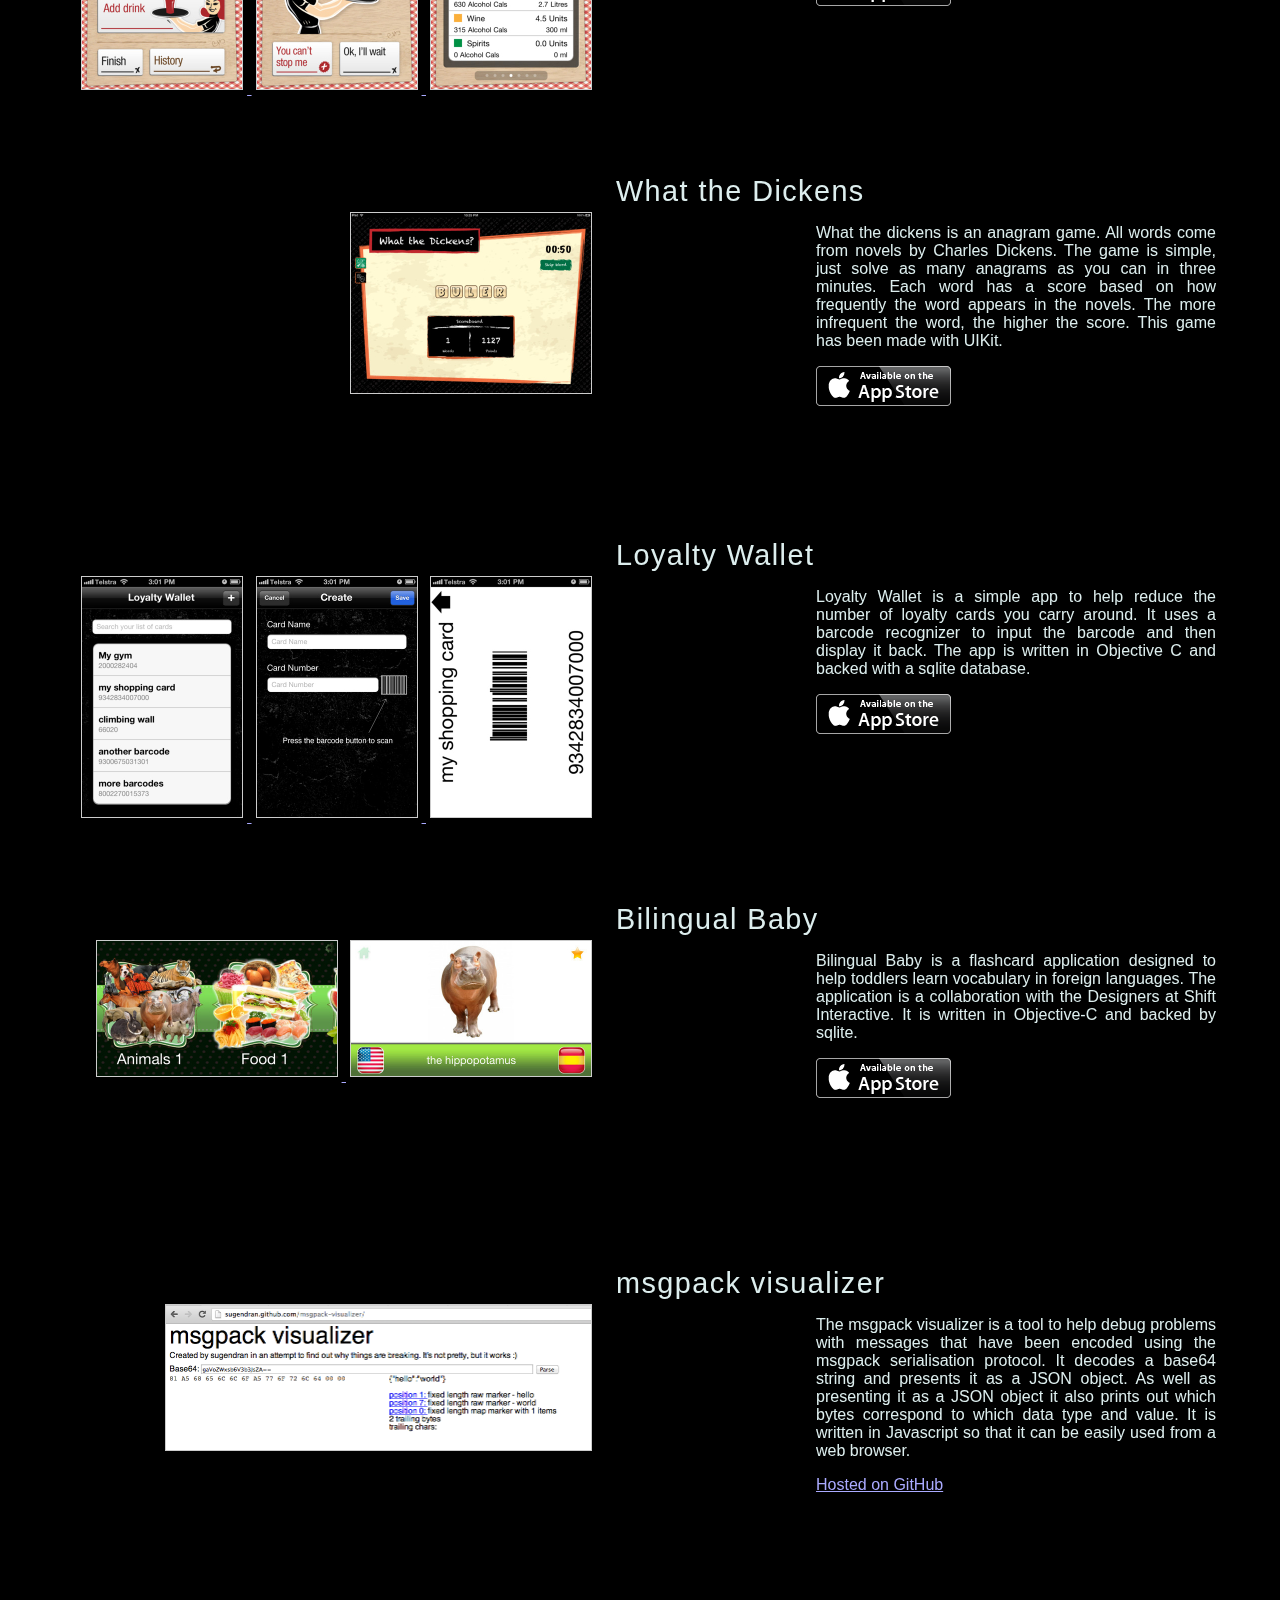
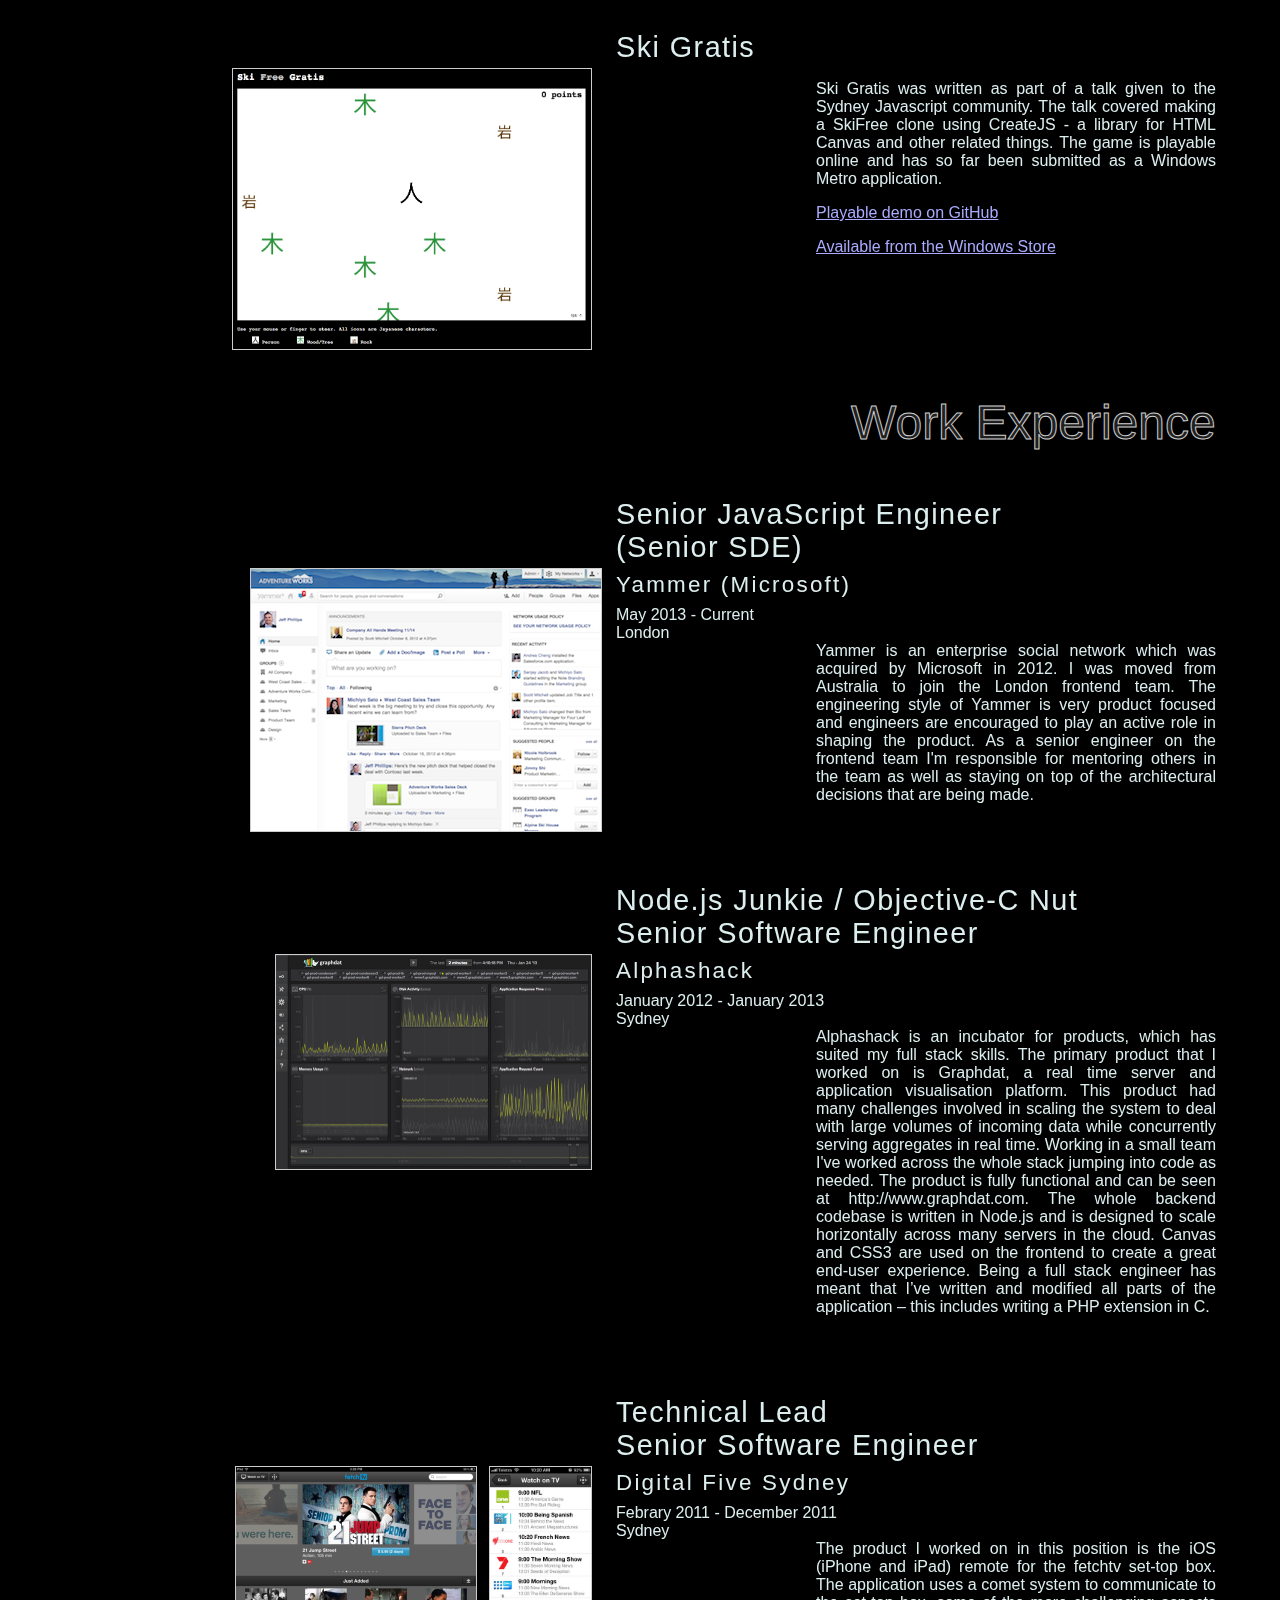
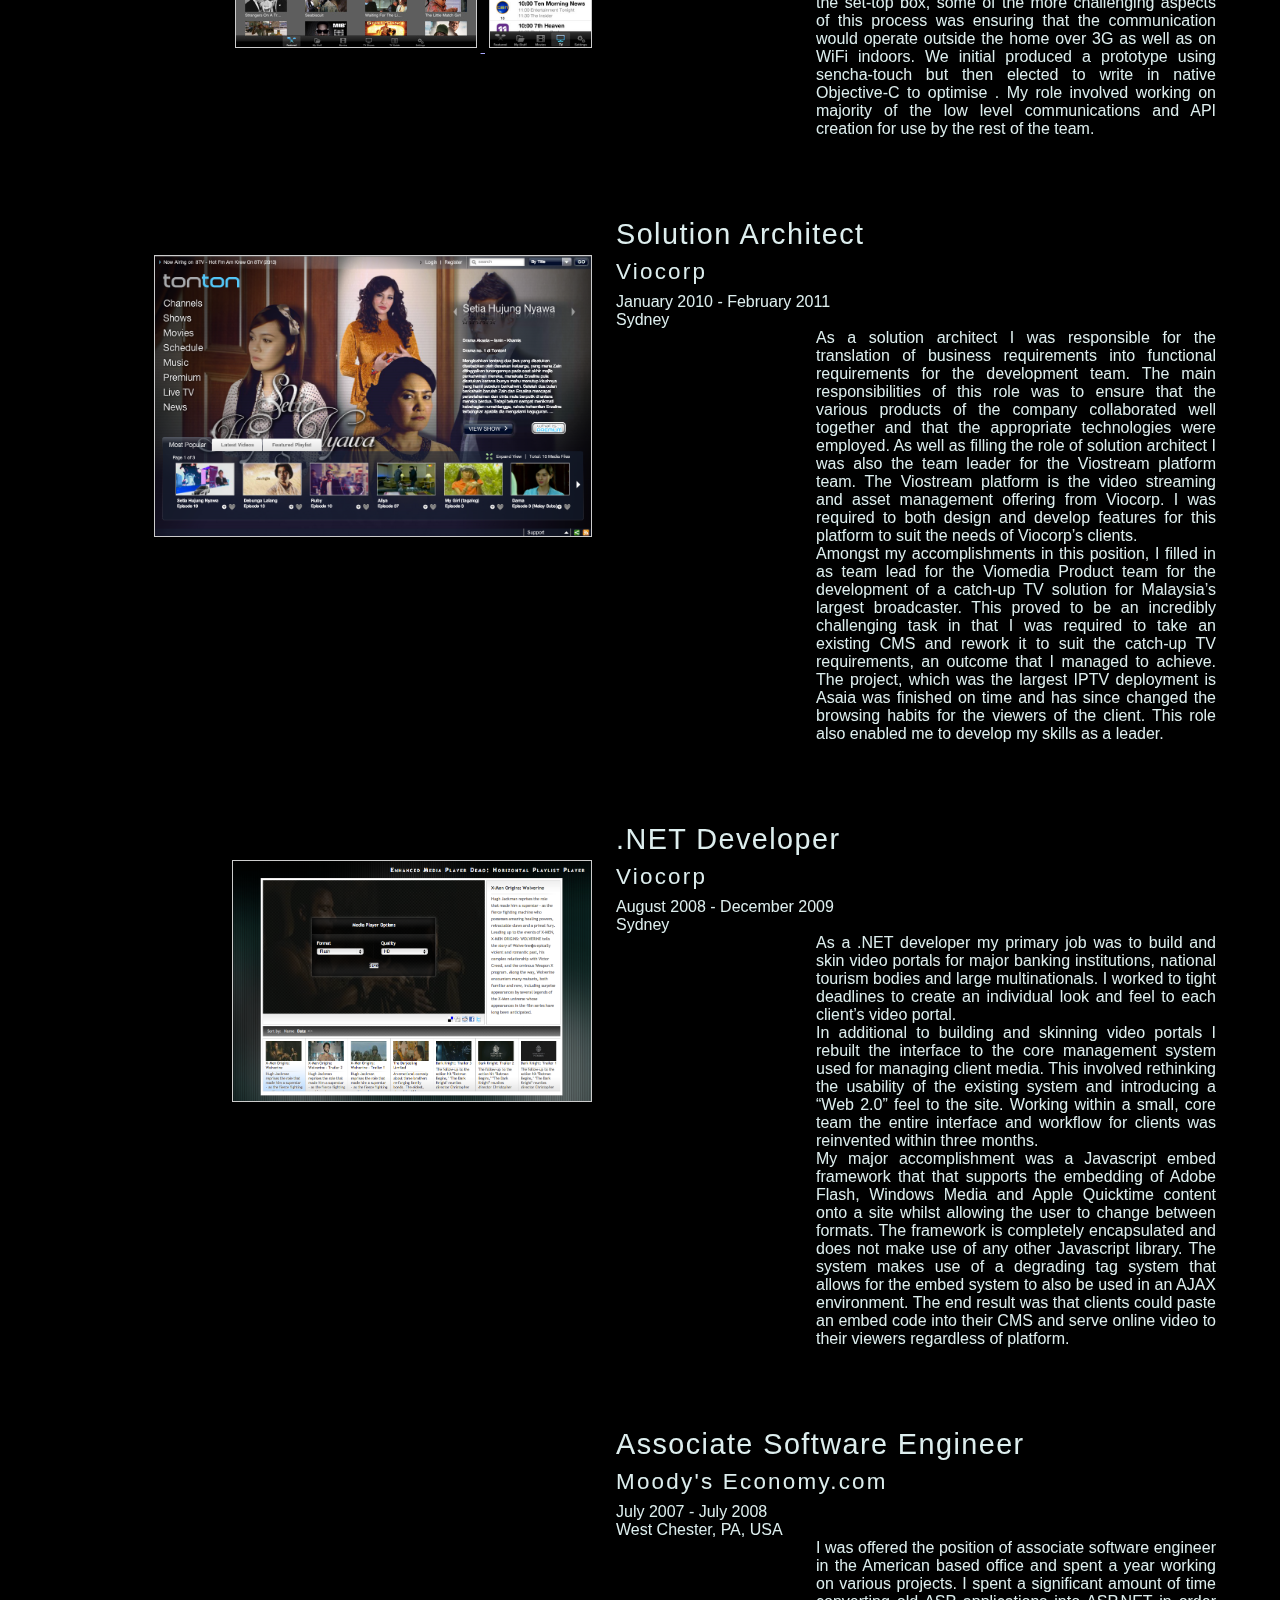
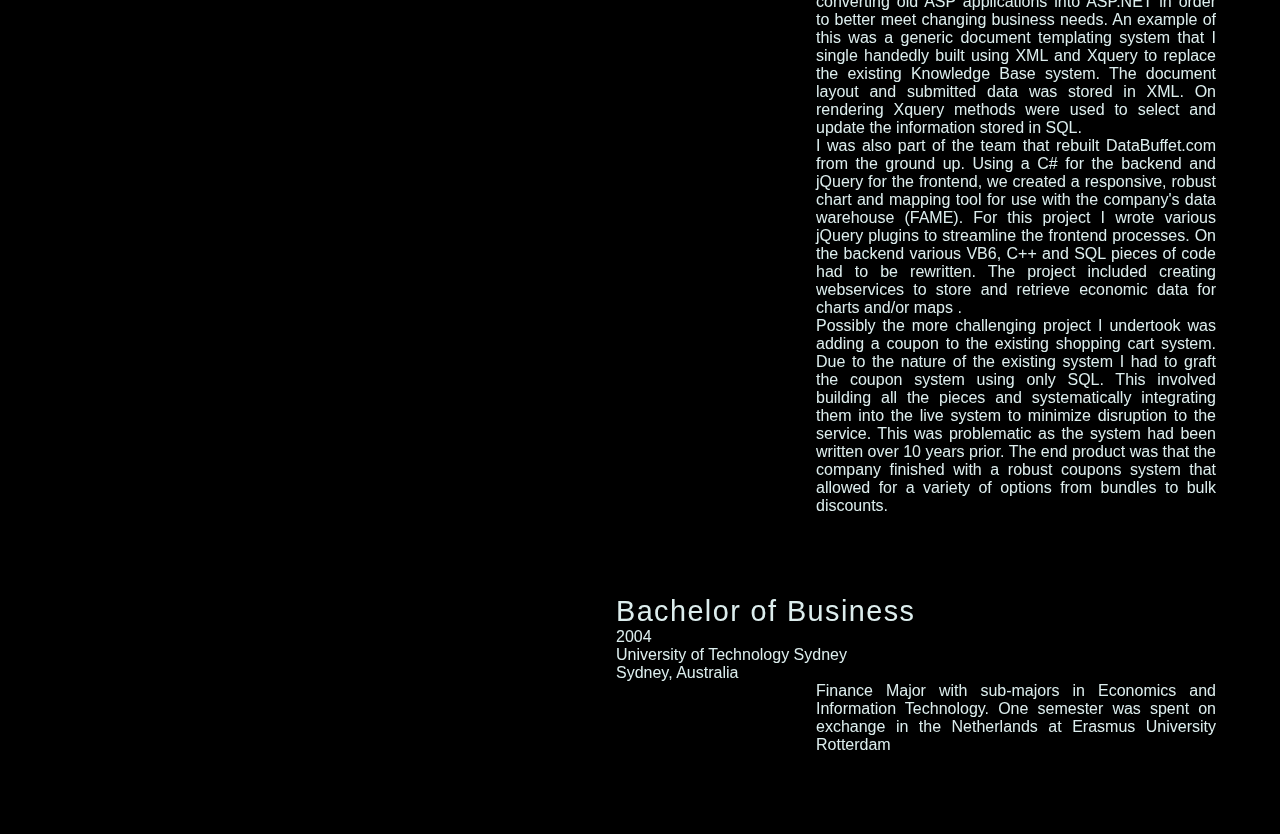
==== commit 1ca28568: "updated resume" ====
--- a/index.html
+++ b/index.html
@@ -4,7 +4,7 @@
 <head>
     <title>All about Sugendran</title>
     <link rel="stylesheet" type="text/css" href="styles/screen.css" />
-    <script src="http://ajax.googleapis.com/ajax/libs/jquery/1.9.0/jquery.min.js"></script>
+    <script src="//ajax.googleapis.com/ajax/libs/jquery/1.9.0/jquery.min.js"></script>
     <link rel="stylesheet" href="scripts/fancybox/jquery.fancybox.css?v=2.1.4" type="text/css" />
     <script type="text/javascript" src="scripts/fancybox/jquery.fancybox.pack.js?v=2.1.4"></script>
 
@@ -92,7 +92,7 @@
                 <dt class="link">Links></dt>
                 <dd class="link"><a href="https://itunes.apple.com/ua/app/loyalty-wallet/id477635156?mt=8"><img src="images/available_on_app_store.png" alt="Available on the App Store" /></a></dd>
             </dl>
-        </div> 
+        </div>
         <div class="app">
             <dl>
                 <dt class="title">Title</dt>
@@ -154,7 +154,70 @@
                     Title
                 </dt>
                 <dd class="title">
-                    Node.js Junkie / Objective-C Nut 
+                    Senior JavaScript Engineer
+                </dd>
+                <dd class="title">
+                    (Senior SDE)
+                </dd>
+                <dt class="screenshots">Screenshots<dt>
+                <dd class="screenshots" style="width:350px">
+                    <a href="images/yammer.png" target="_blank">
+                        <img src="images/yammer.png" alt="Yammer screenshot"  width="350" height="262" />
+                    </a>
+                </dd>
+                <dt class="company">
+                    Company
+                </dt>
+                <dd class="companyx">
+                    Yammer (Microsoft)
+                </dd>
+                <dt class="date">
+                    Date
+                </dt>
+                <dd class="date">
+                    May 2013 - Current
+                </dd>
+                <dt class="location">
+                    Location
+                </dt>
+                <dd class="location">
+                    London
+                </dd>
+                <dt class="description">
+                    Description
+                </dt>
+                <dd class="description">
+                    <p>
+                      Yammer is an enterprise social network which was acquired by Microsoft in 2012. I was moved from Australia to join the London frontend team. The engineering style of Yammer is very product focused and engineers are encouraged to play an active role in shaping the product. As a senior engineer on the frontend team I'm responsible for mentoring others in the team as well as staying on top of the architectural decisions that are being made.
+                    </p>
+                </dd>
+                <dt class="keywords">
+                    Keywords
+                </dt>
+                <dd class="keywords">
+                    <span class="keywords">
+                        JavaScript
+                    </span>
+                    <span class="keywords">
+                        CSS
+                    </span>
+                    <span class="keywords">
+                        HTML
+                    </span>
+                    <span class="keywords">
+                        nodejs
+                    </span>
+                </dd>
+            </dl>
+        </div>
+
+        <div class="job">
+            <dl>
+                <dt class="title">
+                    Title
+                </dt>
+                <dd class="title">
+                    Node.js Junkie / Objective-C Nut
                 </dd>
                 <dd class="title">
                     Senior Software Engineer
@@ -318,10 +381,10 @@
                 </dt>
                 <dd class="description">
                     <p>
-                        As a solution architect I was responsible for the translation of business requirements into functional requirements for the development team. The main responsibilities of this role was to ensure that the various products of the company collaborated well together and that the appropriate technologies were employed. As well as filling the role of solution architect I was also the team leader for the Viostream platform team. The Viostream platform is the video streaming and asset management offering from Viocorp. I was required to both design and develop features for this platform to suit the needs of Viocorp’s clients. 
-                    </p>
-                    <p>
-                        Amongst my accomplishments in this position, I filled in as team lead for the Viomedia Product team for the development of a catch-up TV solution for Malaysia’s largest broadcaster. This proved to be an incredibly challenging task in that I was required to take an existing CMS and rework it to suit the catch-up TV requirements, an outcome that I managed to achieve. The project, which was the largest IPTV deployment is Asaia was finished on time and has since changed the browsing habits for the viewers of the client. This role also enabled me to develop my skills as a leader. 
+                        As a solution architect I was responsible for the translation of business requirements into functional requirements for the development team. The main responsibilities of this role was to ensure that the various products of the company collaborated well together and that the appropriate technologies were employed. As well as filling the role of solution architect I was also the team leader for the Viostream platform team. The Viostream platform is the video streaming and asset management offering from Viocorp. I was required to both design and develop features for this platform to suit the needs of Viocorp’s clients.
+                    </p>
+                    <p>
+                        Amongst my accomplishments in this position, I filled in as team lead for the Viomedia Product team for the development of a catch-up TV solution for Malaysia’s largest broadcaster. This proved to be an incredibly challenging task in that I was required to take an existing CMS and rework it to suit the catch-up TV requirements, an outcome that I managed to achieve. The project, which was the largest IPTV deployment is Asaia was finished on time and has since changed the browsing habits for the viewers of the client. This role also enabled me to develop my skills as a leader.
                     </p>
                 </dd>
                 <dt class="keywords">
@@ -553,11 +616,15 @@
             </dl>
         </div>
     </div>
-    <script type="text/javascript">
-        var _gaq = _gaq || [];
-        _gaq.push(['_setAccount', 'UA-943980-5']);
-        _gaq.push(['_trackPageview']);
-    </script>
-    <script src="http://www.google-analytics/ga.js"></script>
+<script>
+  (function(i,s,o,g,r,a,m){i['GoogleAnalyticsObject']=r;i[r]=i[r]||function(){
+  (i[r].q=i[r].q||[]).push(arguments)},i[r].l=1*new Date();a=s.createElement(o),
+  m=s.getElementsByTagName(o)[0];a.async=1;a.src=g;m.parentNode.insertBefore(a,m)
+  })(window,document,'script','//www.google-analytics.com/analytics.js','ga');
+
+  ga('create', 'UA-943980-5', 'auto');
+  ga('send', 'pageview');
+
+</script>
 </body>
 </html>
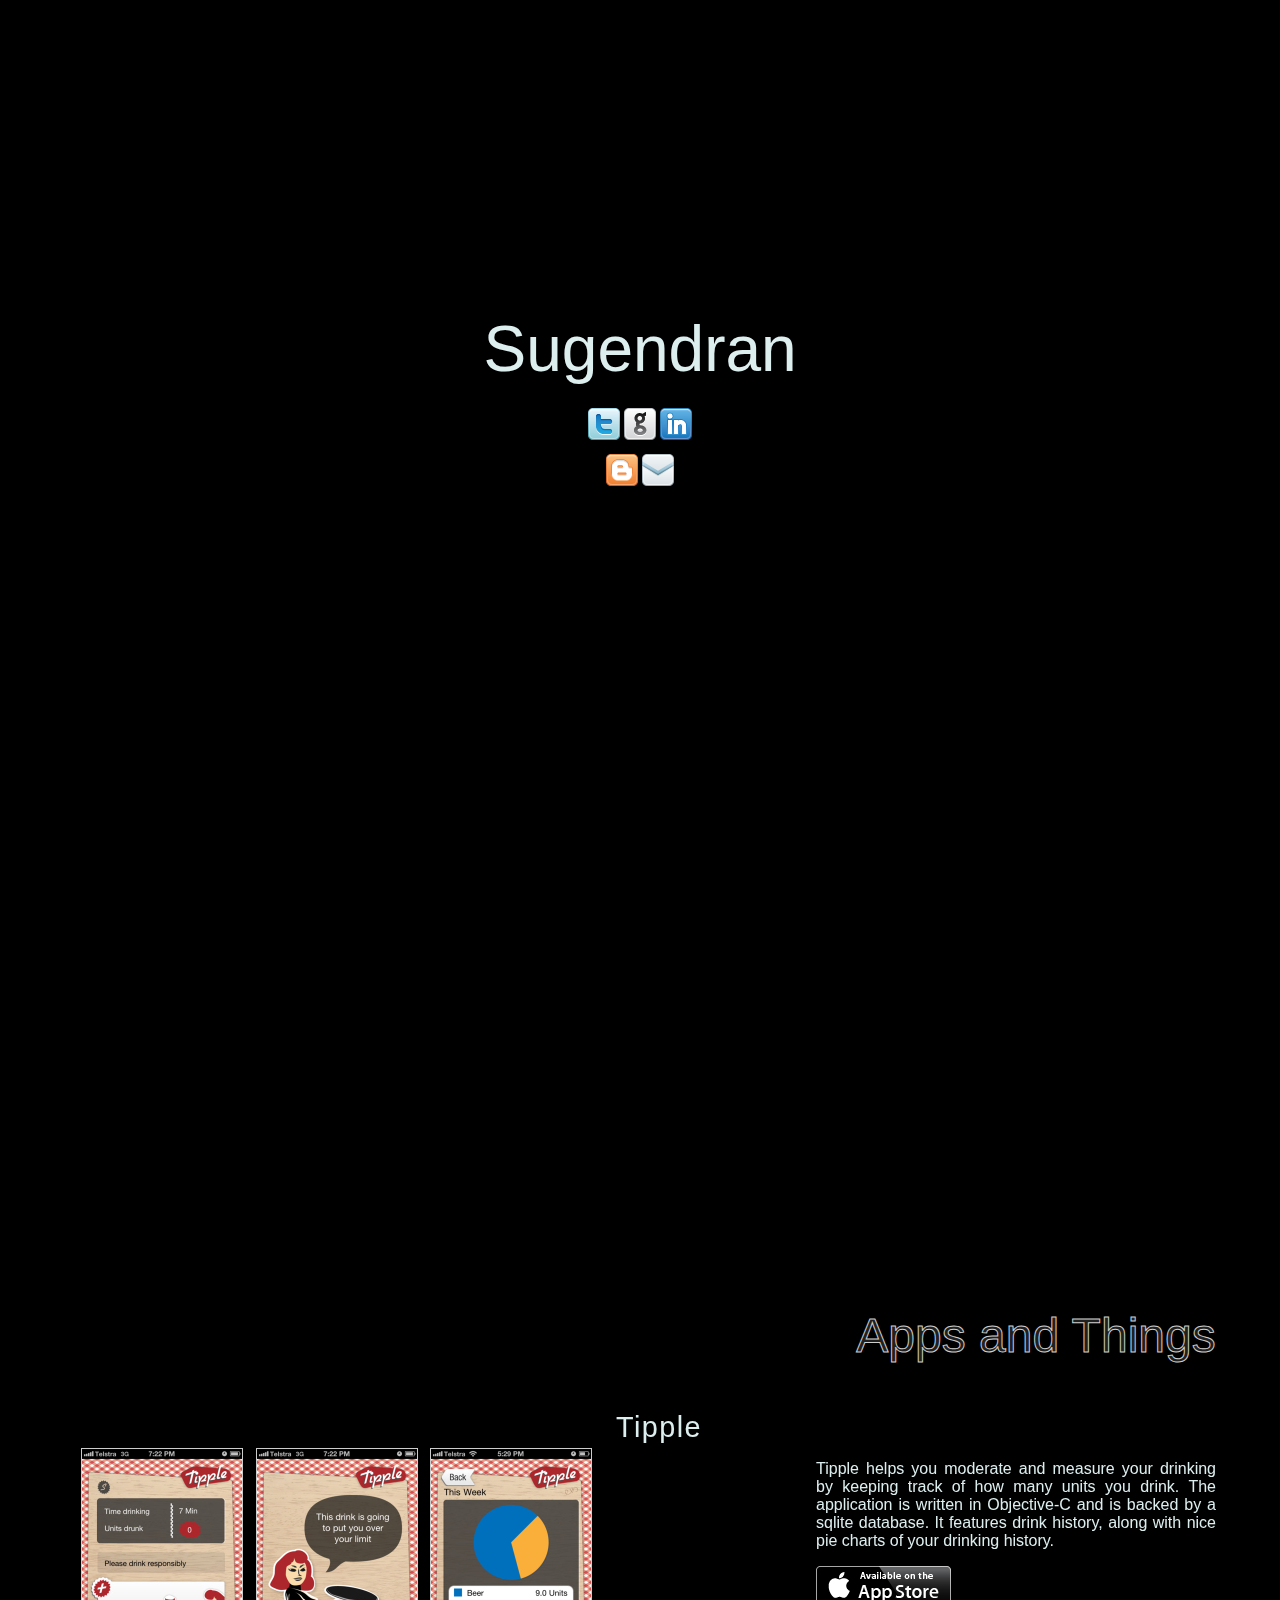
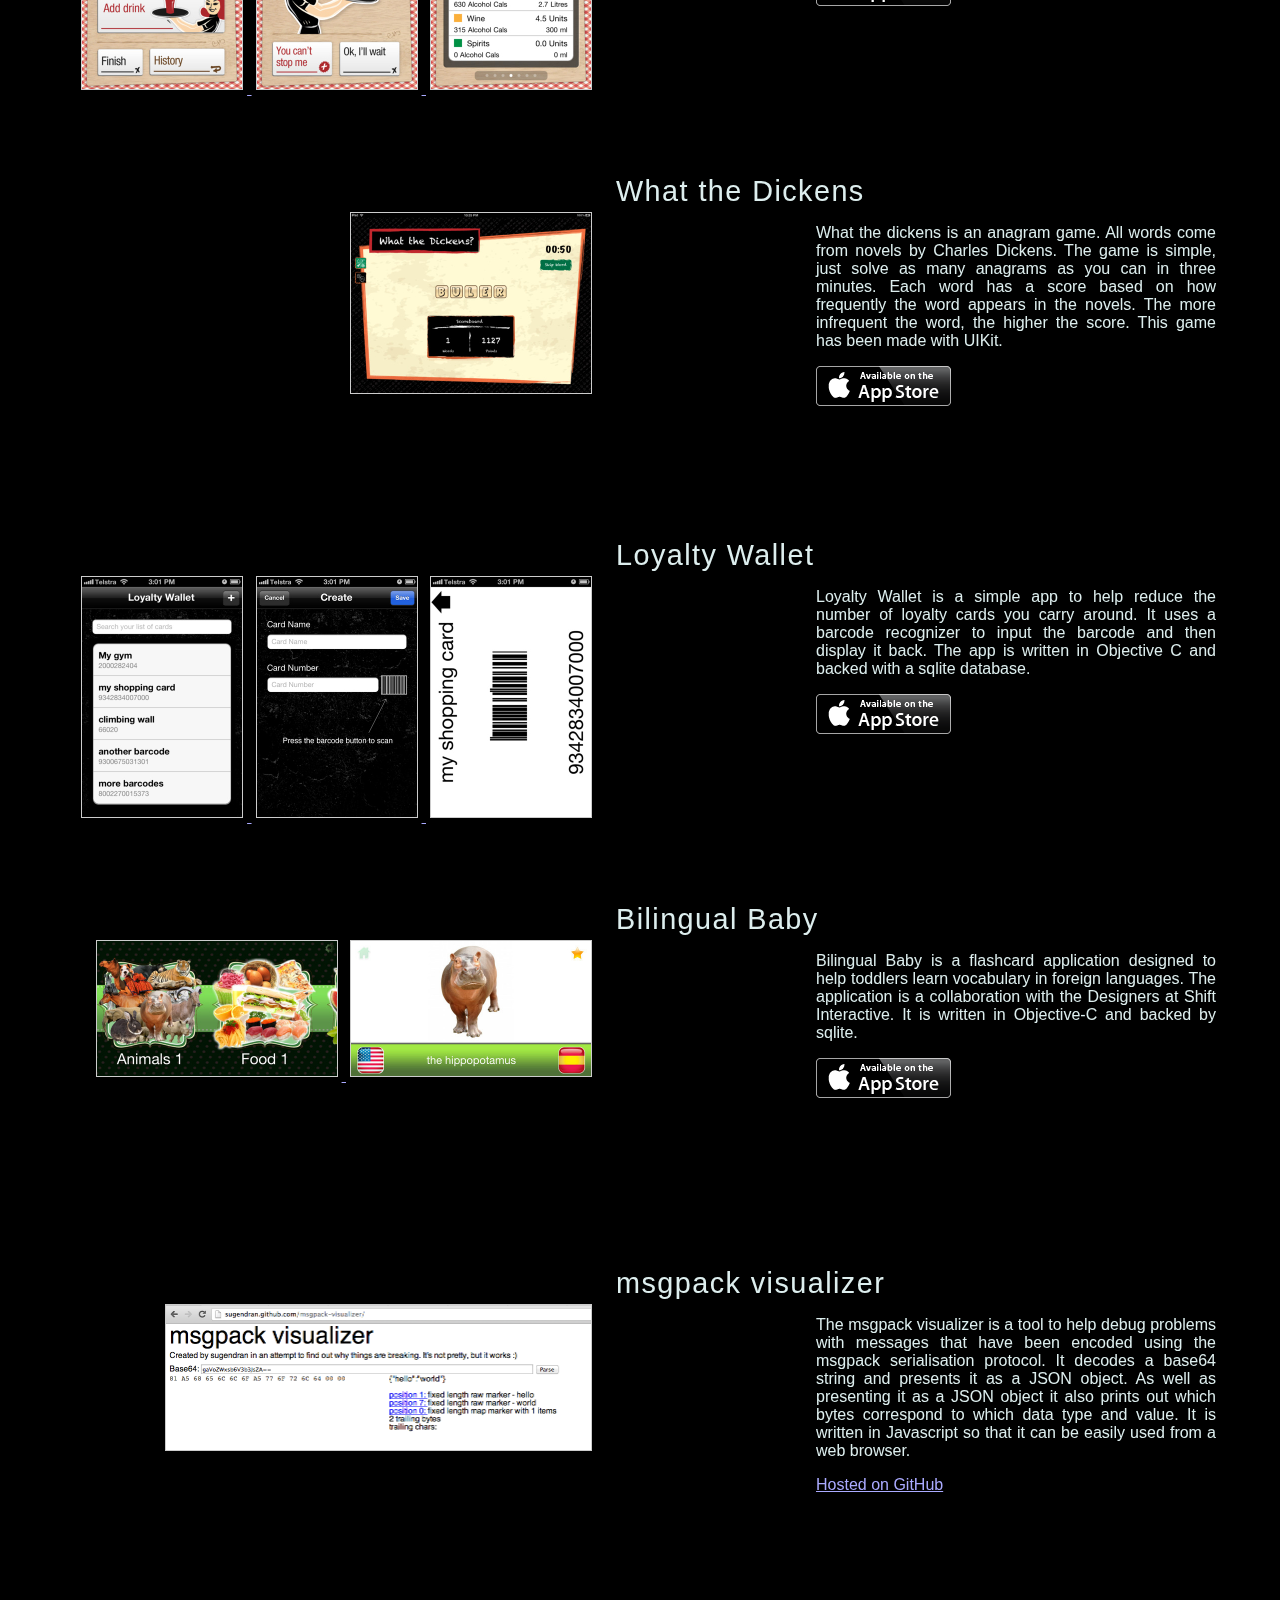
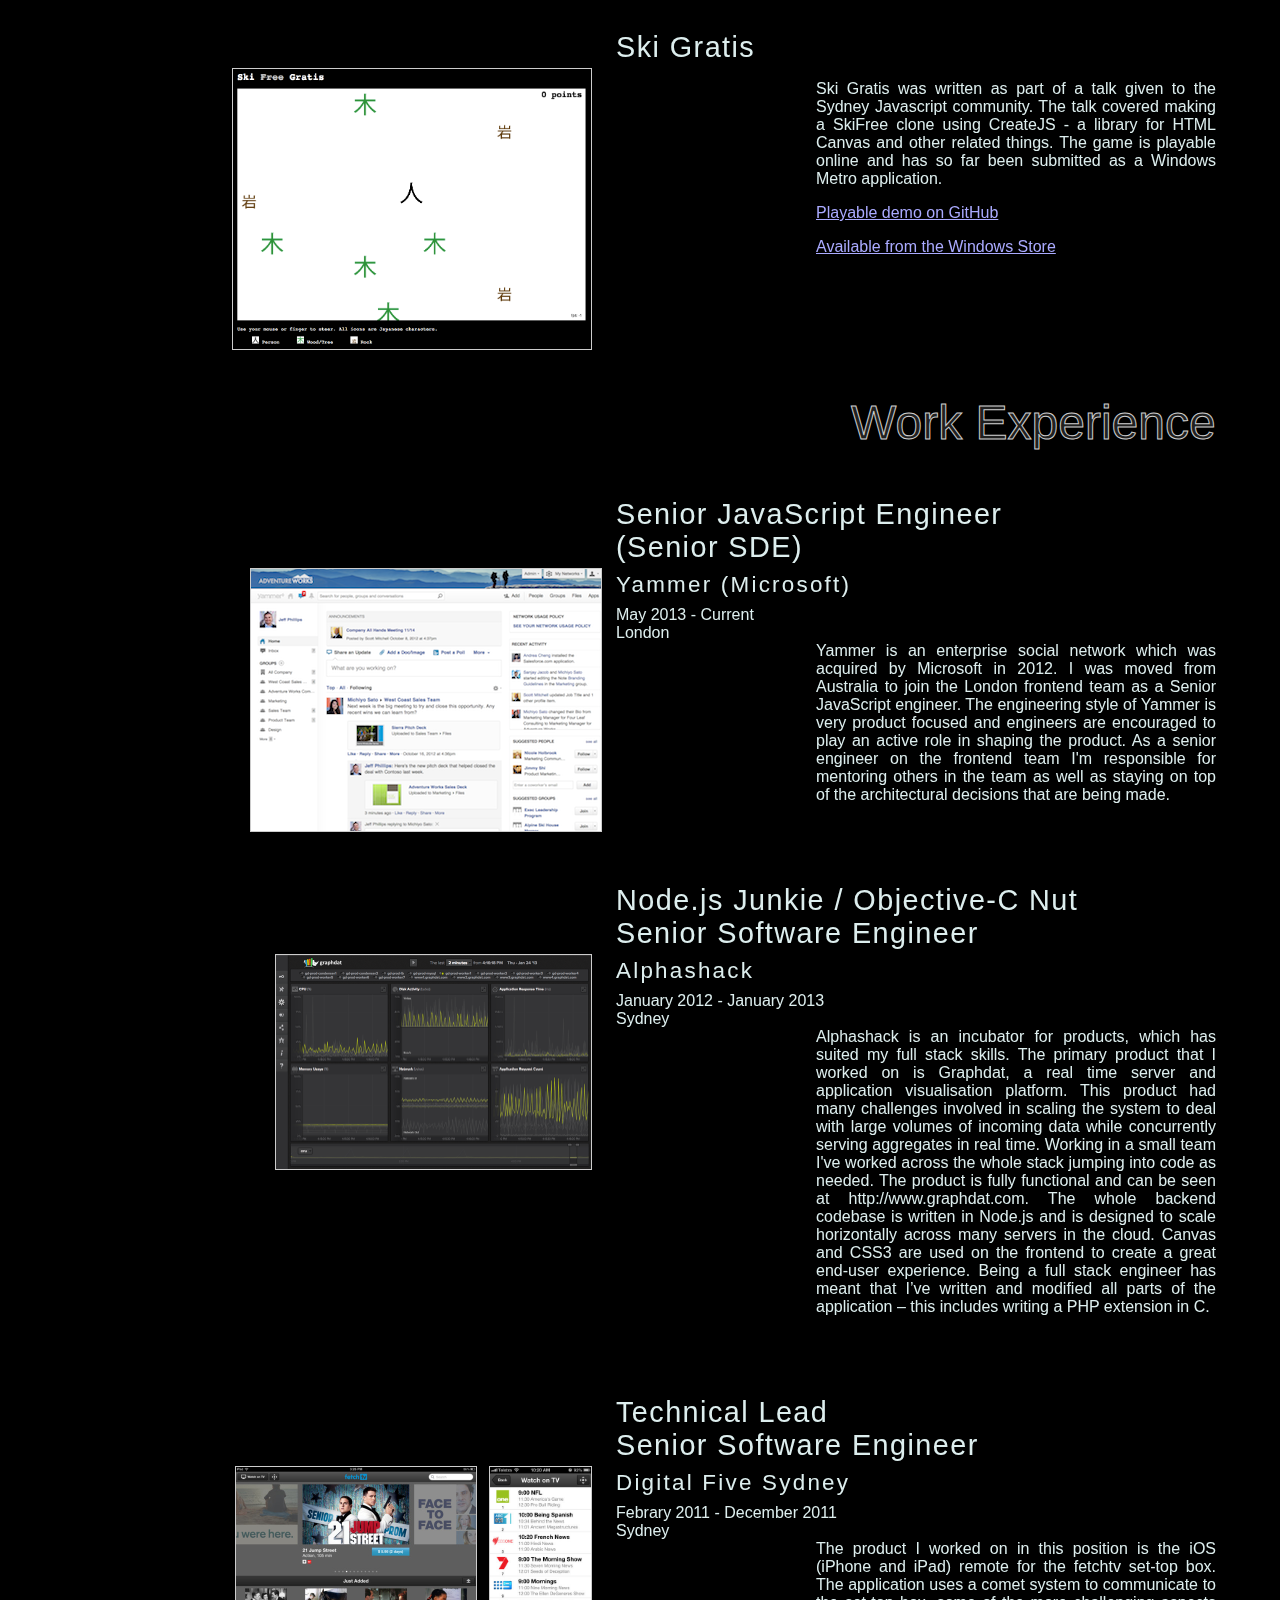
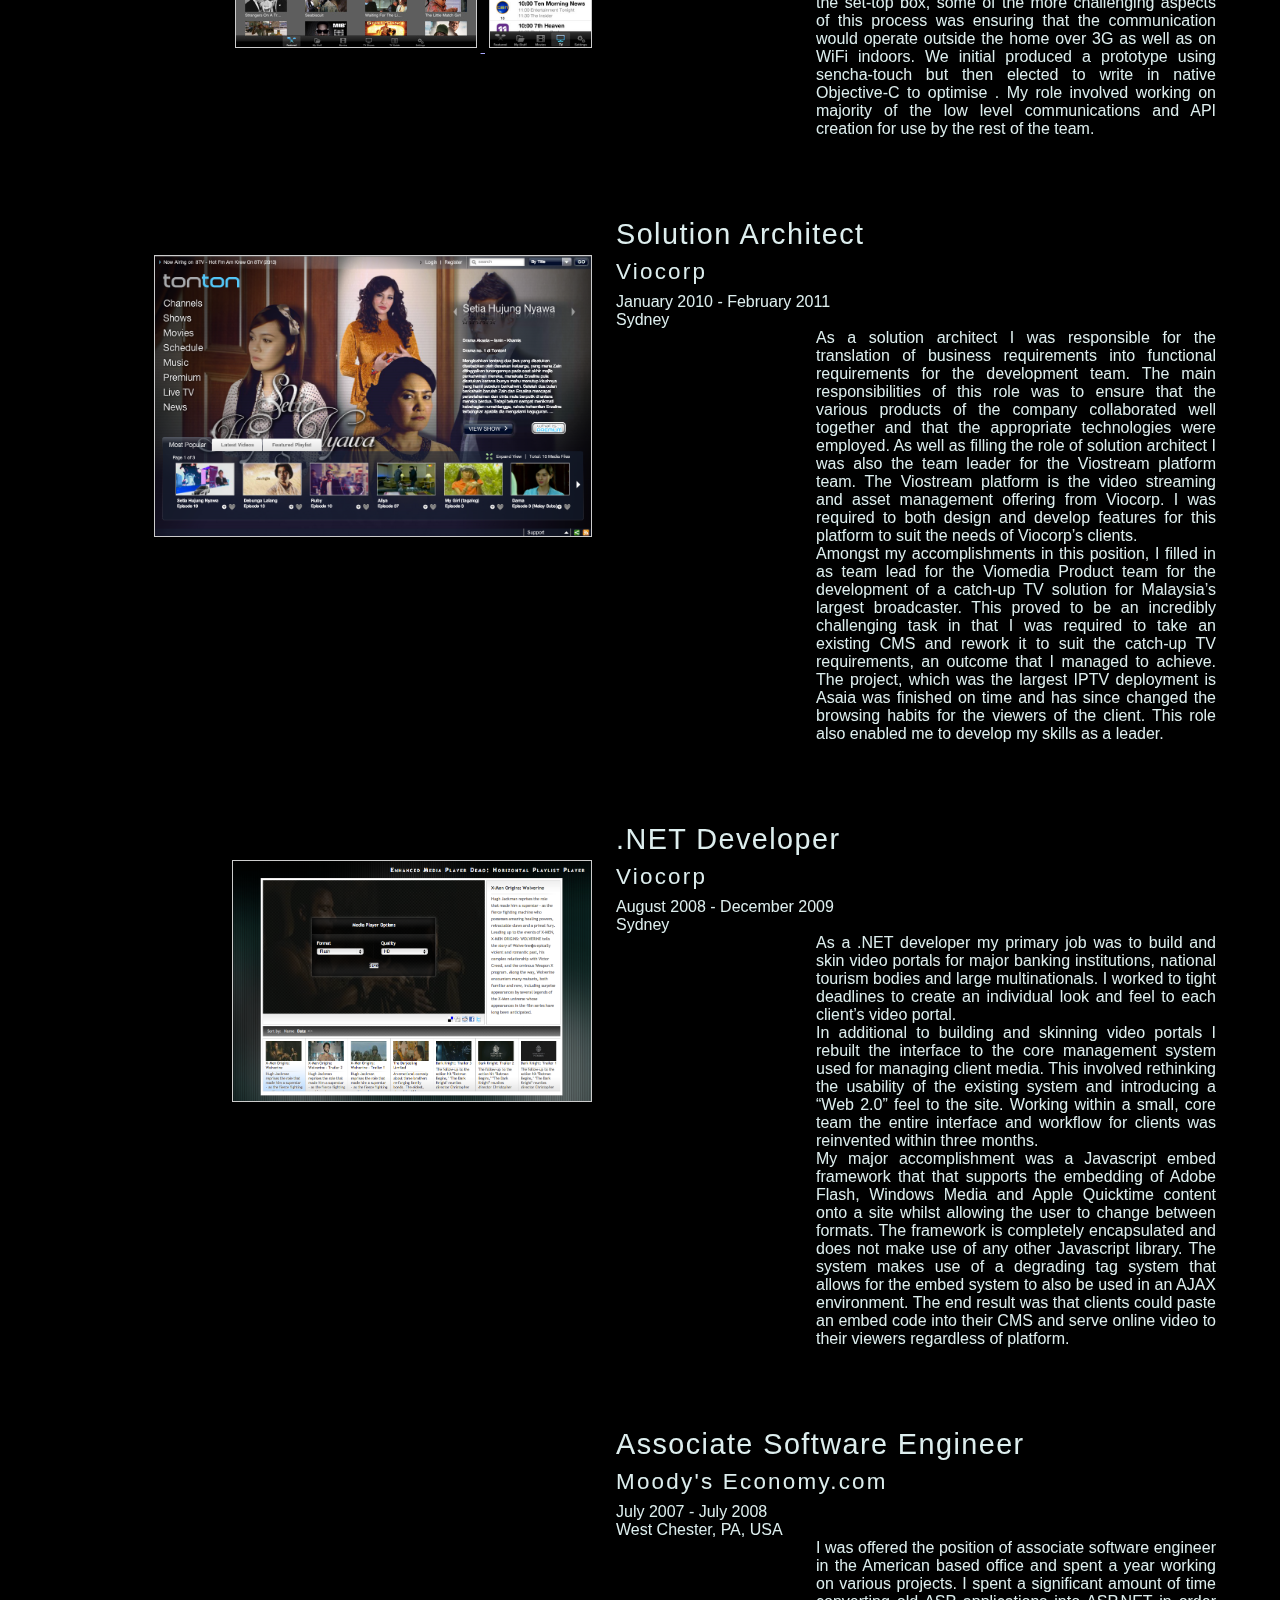
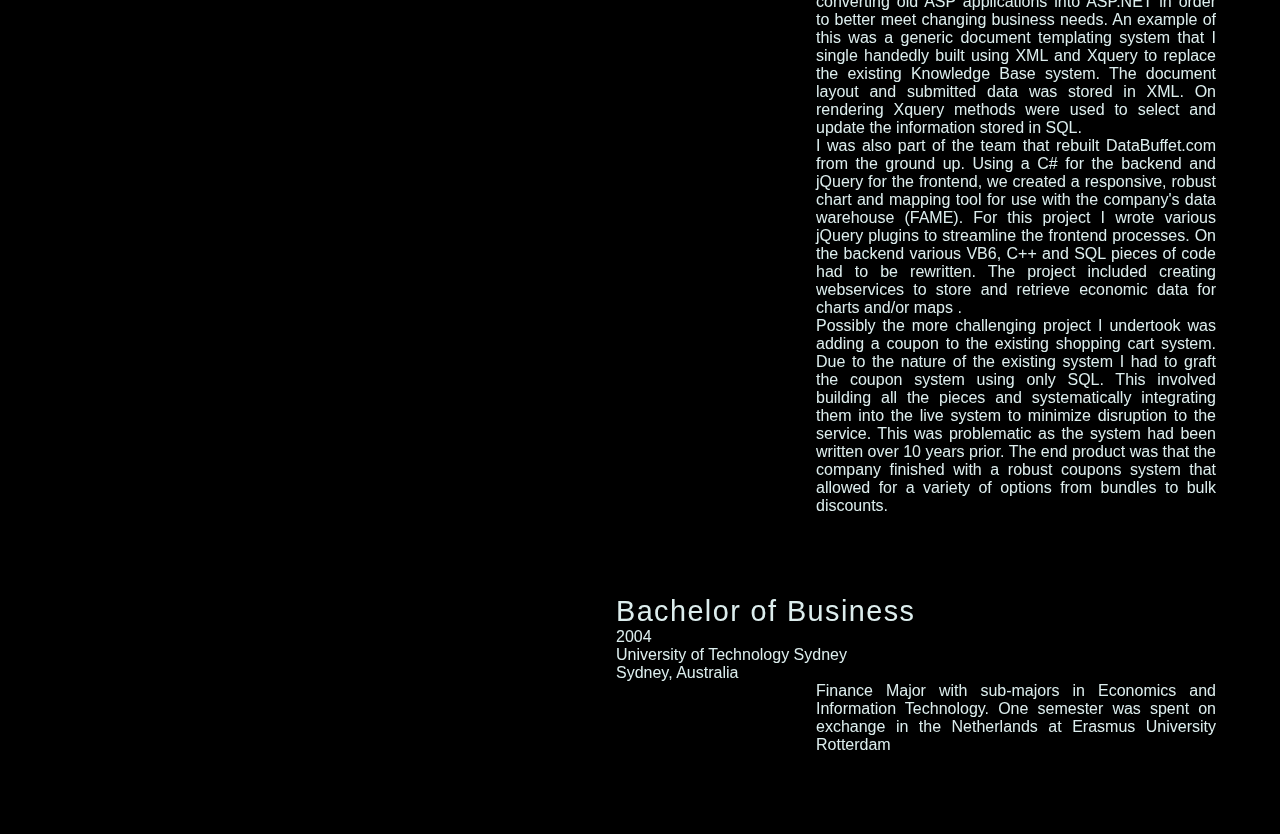
==== commit d103e3cc: "bit better english" ====
--- a/index.html
+++ b/index.html
@@ -188,7 +188,7 @@
                 </dt>
                 <dd class="description">
                     <p>
-                      Yammer is an enterprise social network which was acquired by Microsoft in 2012. I was moved from Australia to join the London frontend team. The engineering style of Yammer is very product focused and engineers are encouraged to play an active role in shaping the product. As a senior engineer on the frontend team I'm responsible for mentoring others in the team as well as staying on top of the architectural decisions that are being made.
+                      Yammer is an enterprise social network which was acquired by Microsoft in 2012. I was moved from Australia to join the London frontend team as a Senior JavaScript engineer. The engineering style of Yammer is very product focused and engineers are encouraged to play an active role in shaping the product. As a senior engineer on the frontend team I'm responsible for mentoring others in the team as well as staying on top of the architectural decisions that are being made.
                     </p>
                 </dd>
                 <dt class="keywords">
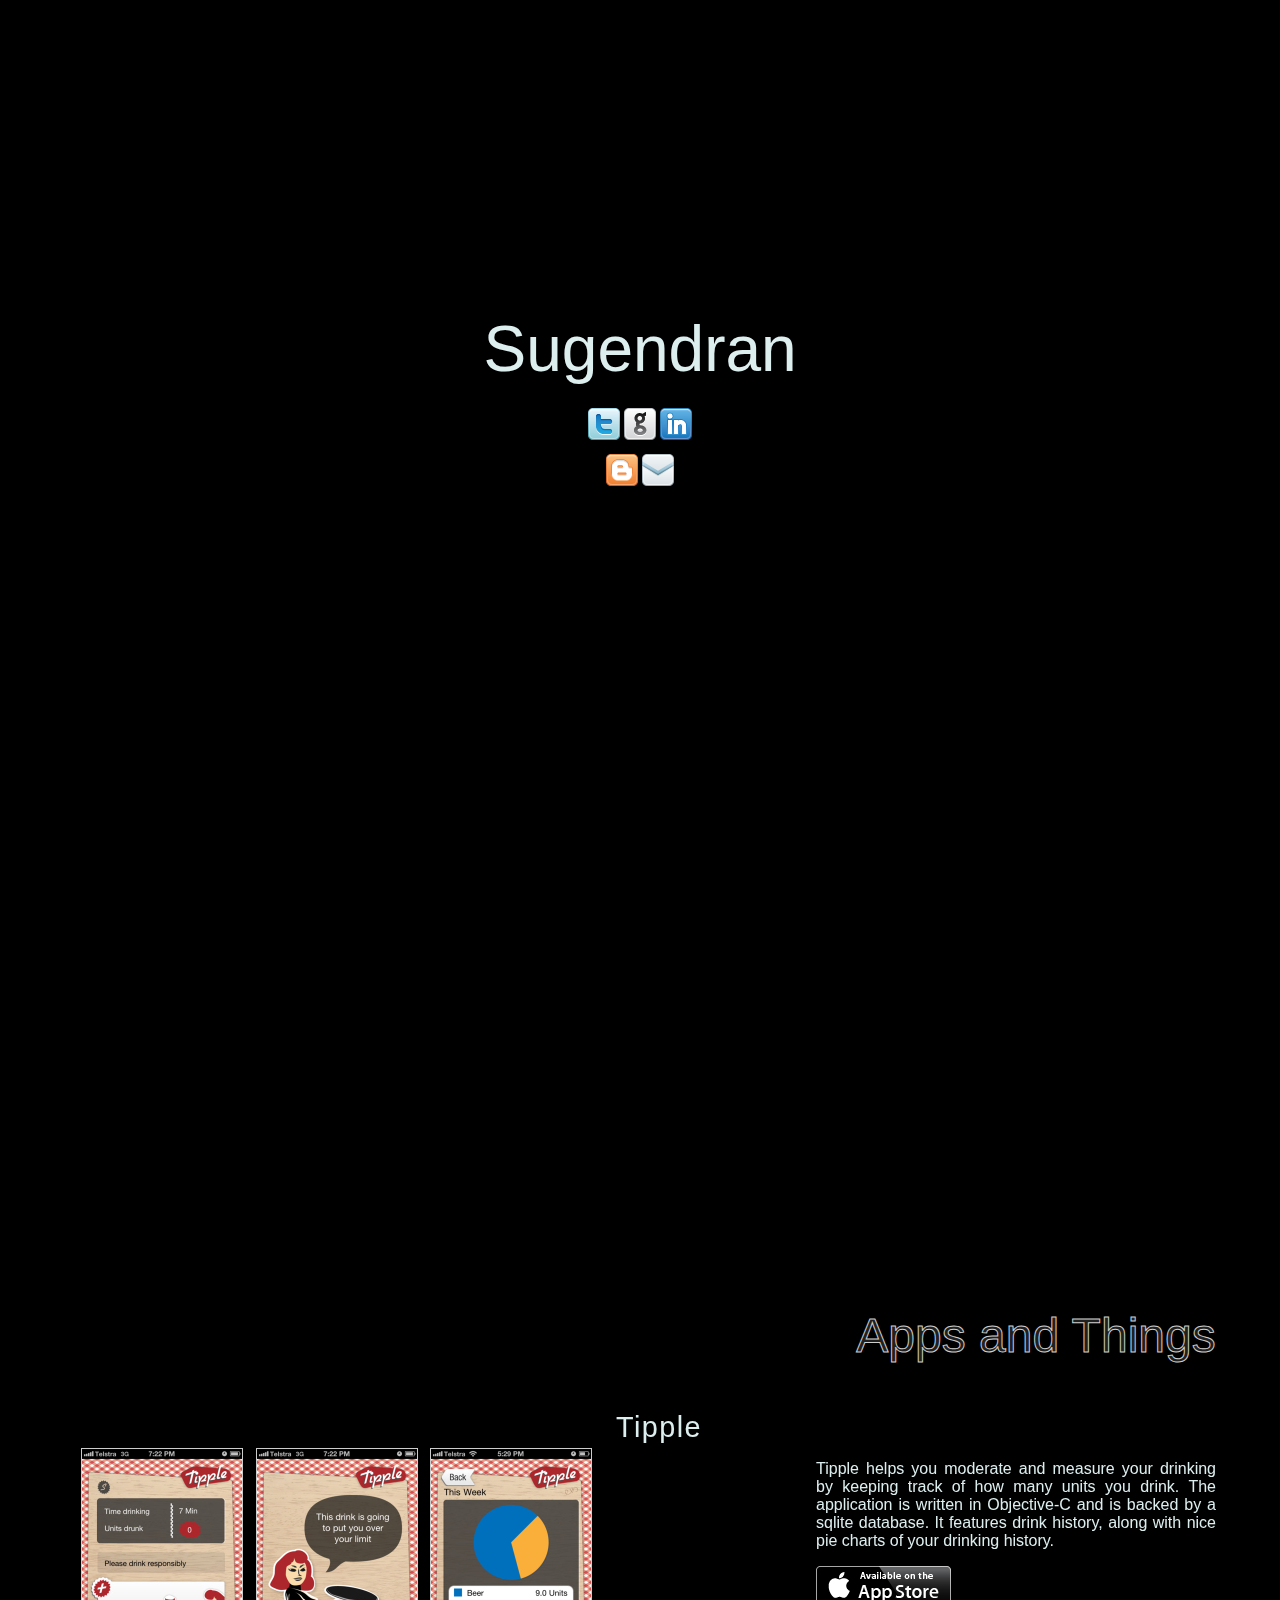
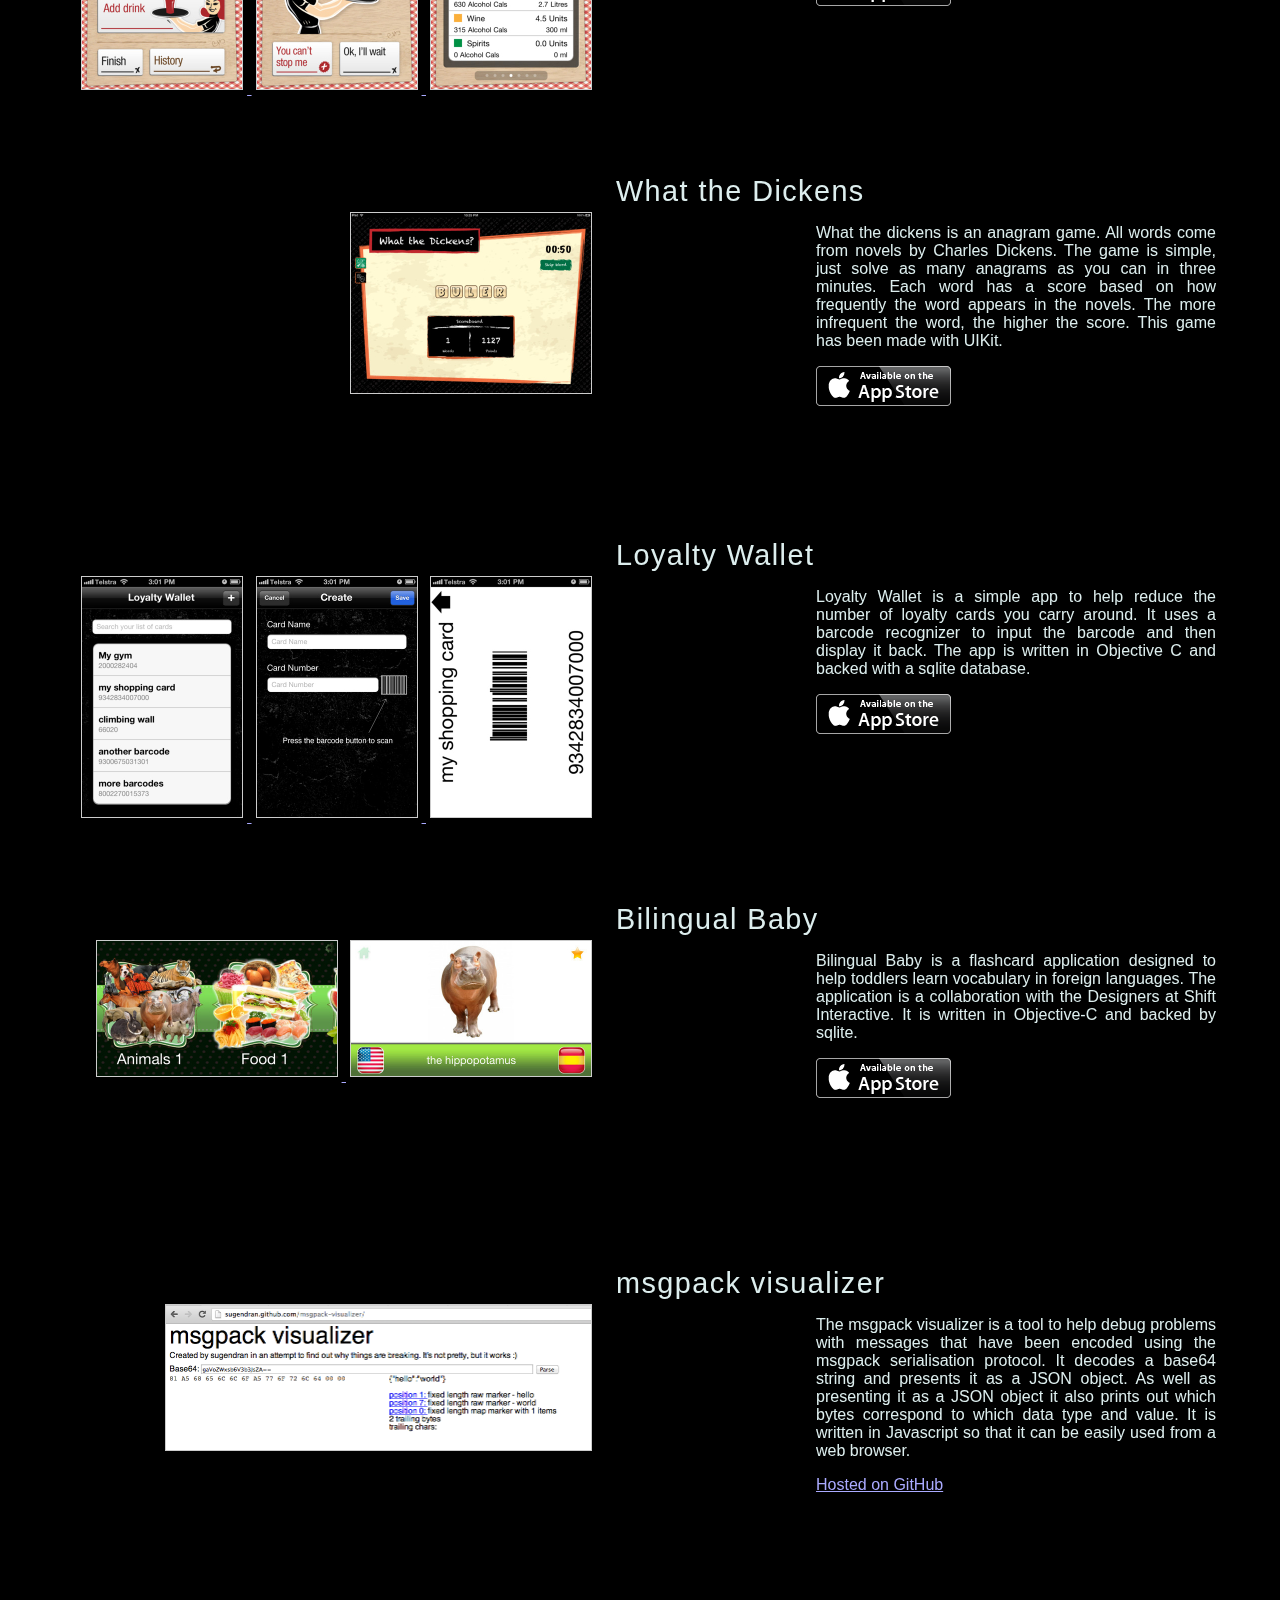
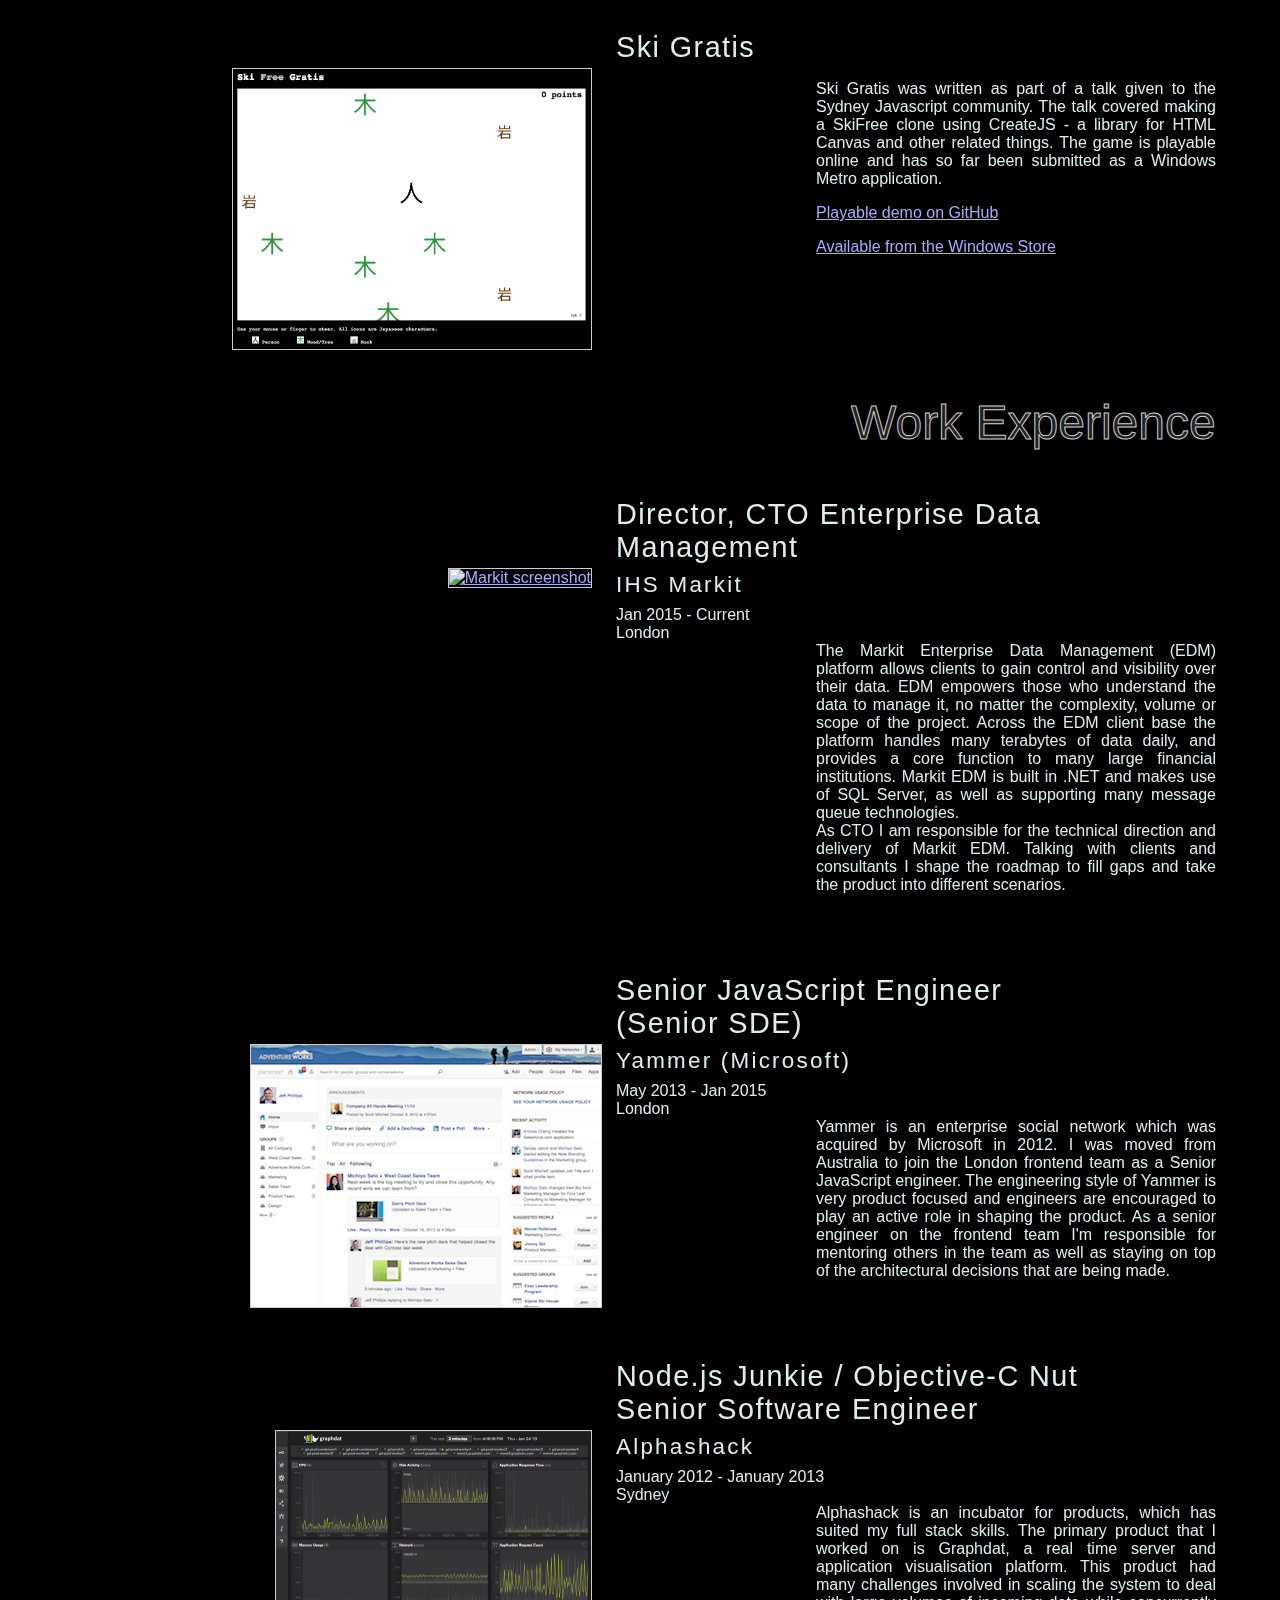
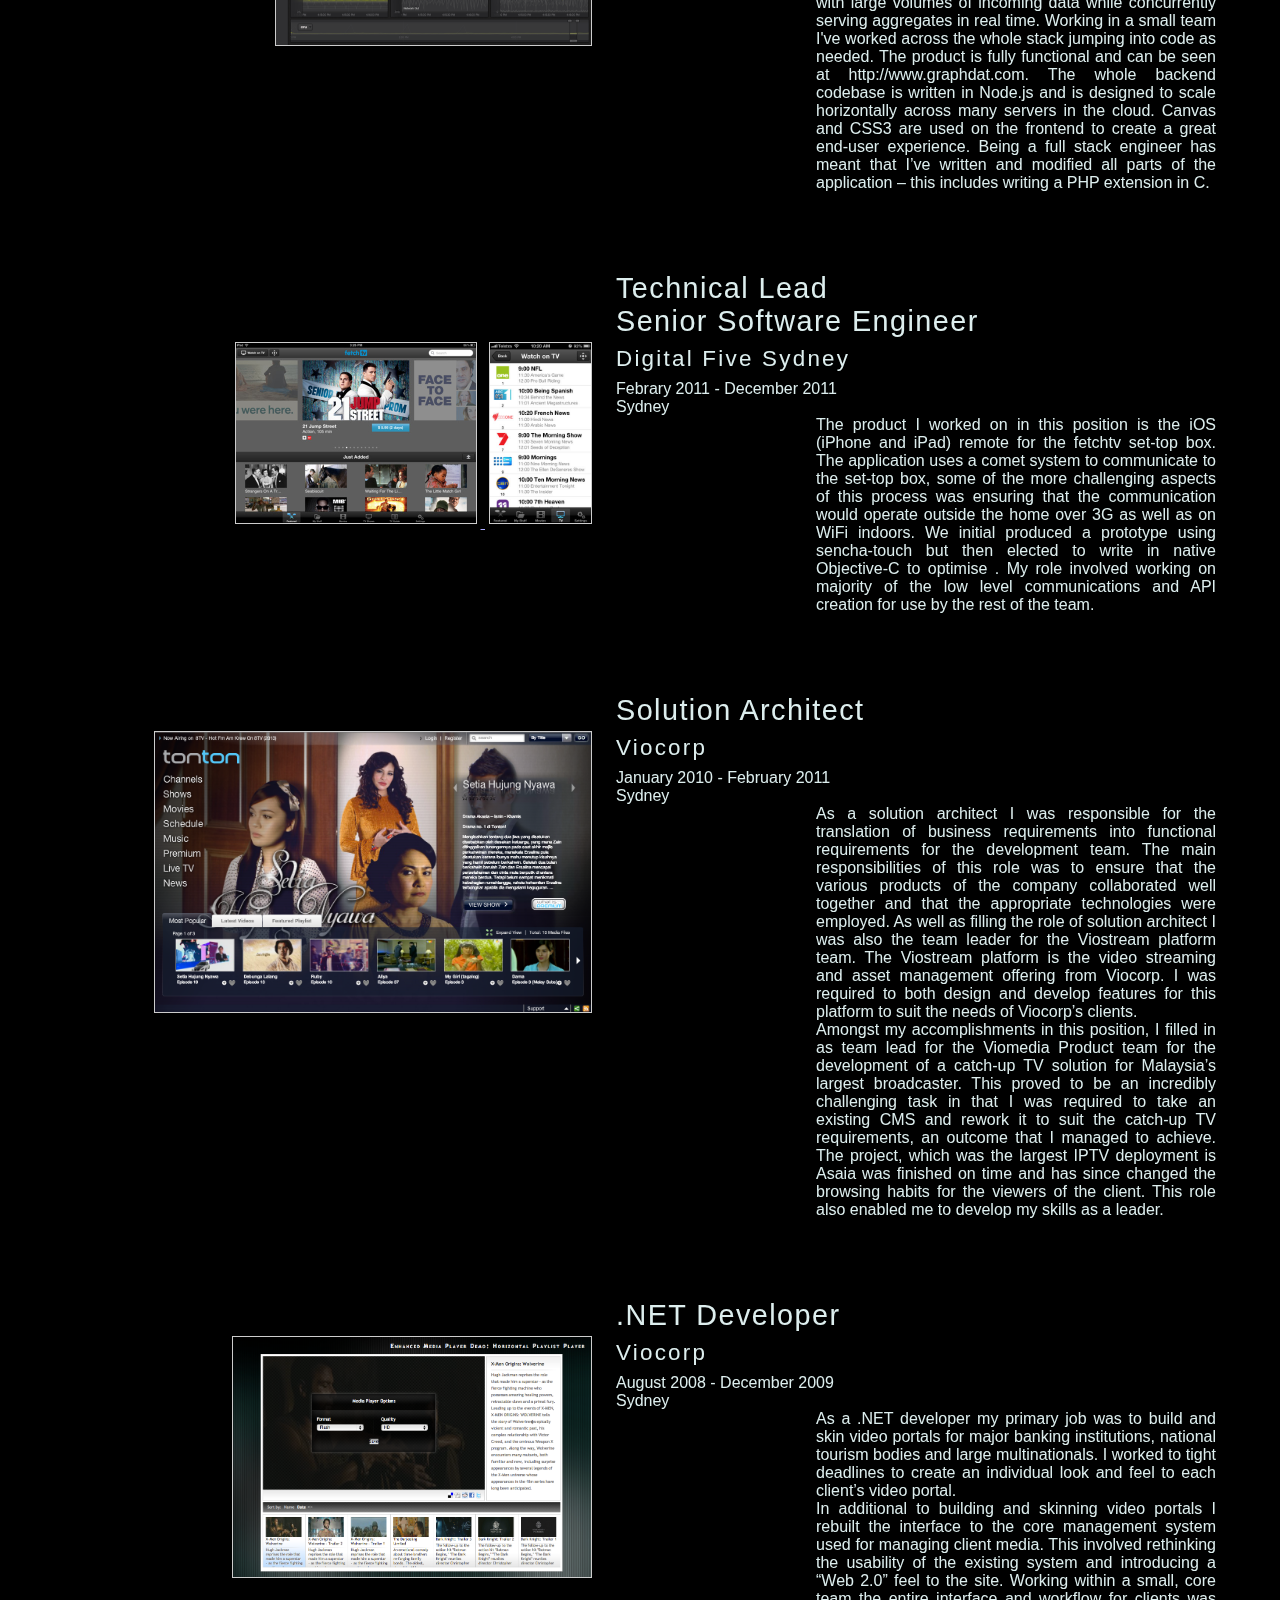
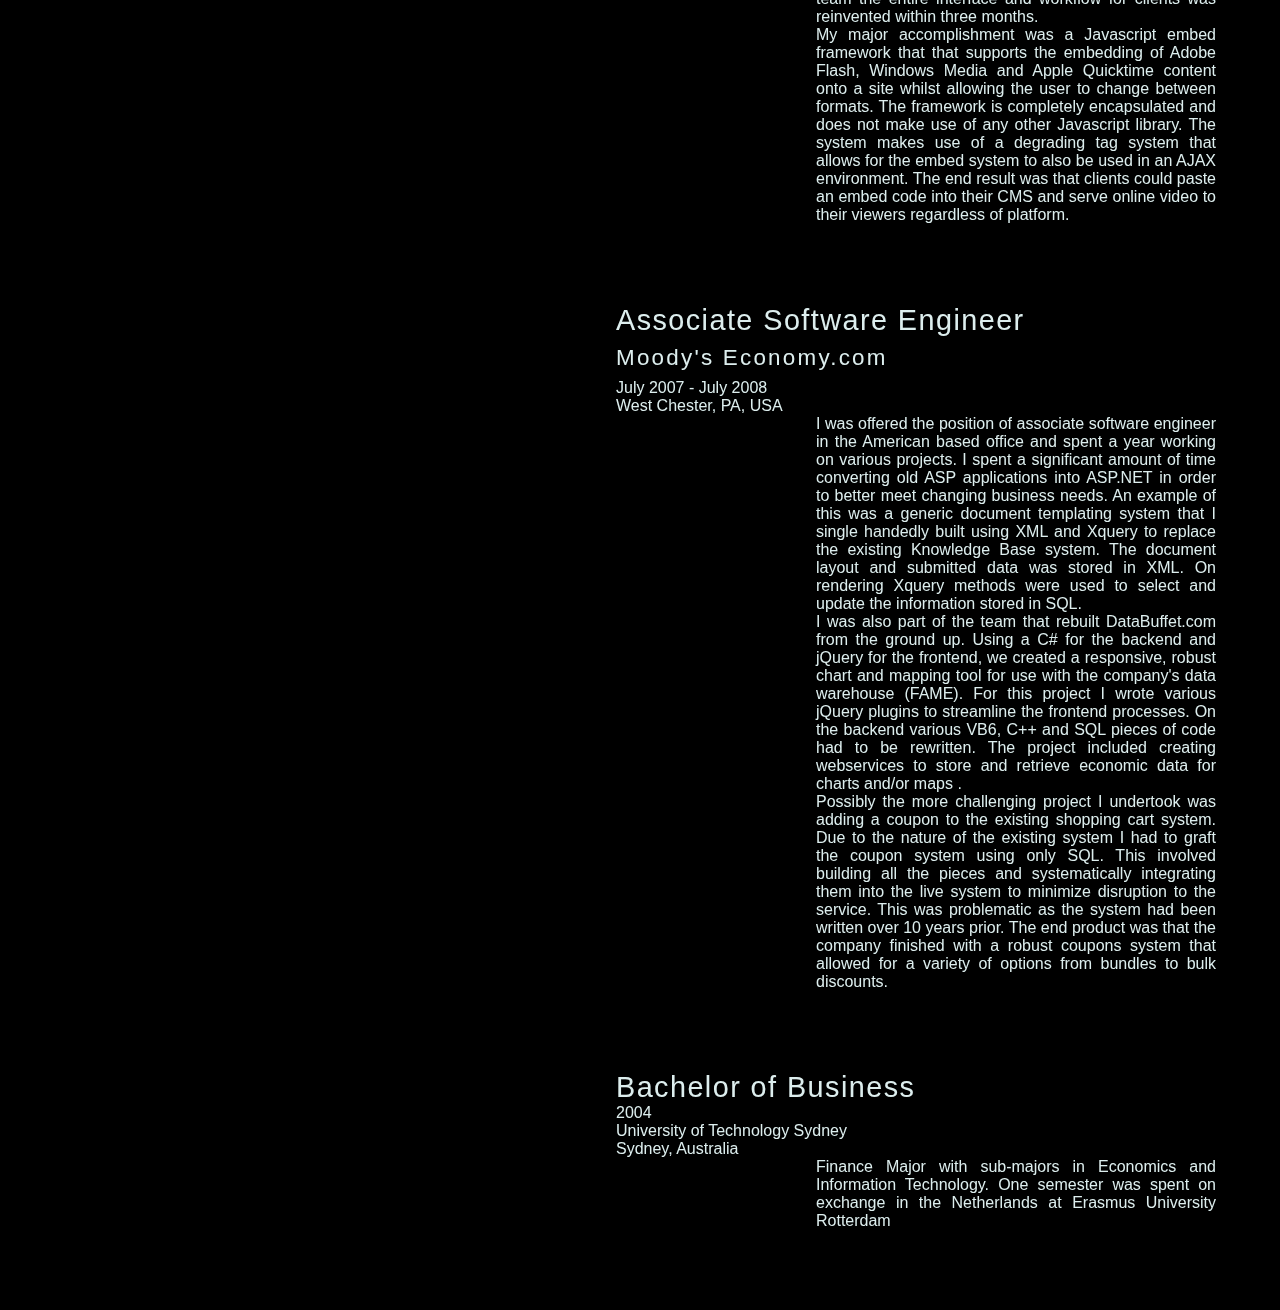
==== commit 67238c41: "Updated job details" ====
--- a/index.html
+++ b/index.html
@@ -154,6 +154,87 @@
                     Title
                 </dt>
                 <dd class="title">
+                    Director, CTO Enterprise Data Management
+                </dd>
+                <dt class="screenshots">Screenshots<dt>
+                <dd class="screenshots" style="width:350px">
+                    <a href="images/markit.png" target="_blank">
+                        <img src="images/markit.png" alt="Markit screenshot"  width="350" height="262" />
+                    </a>
+                </dd>
+                <dt class="company">
+                    Company
+                </dt>
+                <dd class="companyx">
+                    IHS Markit
+                </dd>
+                <dt class="date">
+                    Date
+                </dt>
+                <dd class="date">
+                    Jan 2015 - Current
+                </dd>
+                <dt class="location">
+                    Location
+                </dt>
+                <dd class="location">
+                    London
+                </dd>
+                <dt class="description">
+                    Description
+                </dt>
+                <dd class="description">
+                    <p>
+                    The Markit Enterprise Data Management (EDM) platform allows clients to gain control and visibility over their data. EDM empowers those who understand the data to manage it, no matter the complexity, volume or scope of the project. Across the EDM client base the platform handles many terabytes of data daily, and provides a core function to many large financial institutions. Markit EDM is built in .NET and makes use of SQL Server, as well as supporting many message queue technologies.
+                    </p>
+                    <p>
+					As CTO I am responsible for the technical direction and delivery of Markit EDM. Talking with clients and consultants I shape the roadmap to fill gaps and take the product into different scenarios.
+                    </p>
+                </dd>
+                <dt class="keywords">
+                    Keywords
+                </dt>
+                <dd class="keywords">
+                    <span class="keywords">
+                        Chief Technology Officer
+                    </span>
+                    <span class="keywords">
+                        CTO
+                    </span>
+                    <span class="keywords">
+                        Enterprise Data Management
+                    </span>
+                    <span class="keywords">
+                        Technical Management
+                    </span>
+                    <span class="keywords">
+                        Enterprise Software
+                    </span>
+                    <span class="keywords">
+                        TypeScript
+                    </span>
+                    <span class="keywords">
+                        JavaScript
+                    </span>
+                    <span class="keywords">
+                        CSS
+                    </span>
+                    <span class="keywords">
+                        HTML
+                    </span>
+                    <span class="keywords">
+                        .NET
+                    </span>
+                </dd>
+            </dl>
+        </div>
+
+        <div class="job">
+            <dl>
+                <dt class="title">
+                    Title
+                </dt>
+                <dd class="title">
                     Senior JavaScript Engineer
                 </dd>
                 <dd class="title">
@@ -175,7 +256,7 @@
                     Date
                 </dt>
                 <dd class="date">
-                    May 2013 - Current
+                    May 2013 - Jan 2015
                 </dd>
                 <dt class="location">
                     Location
